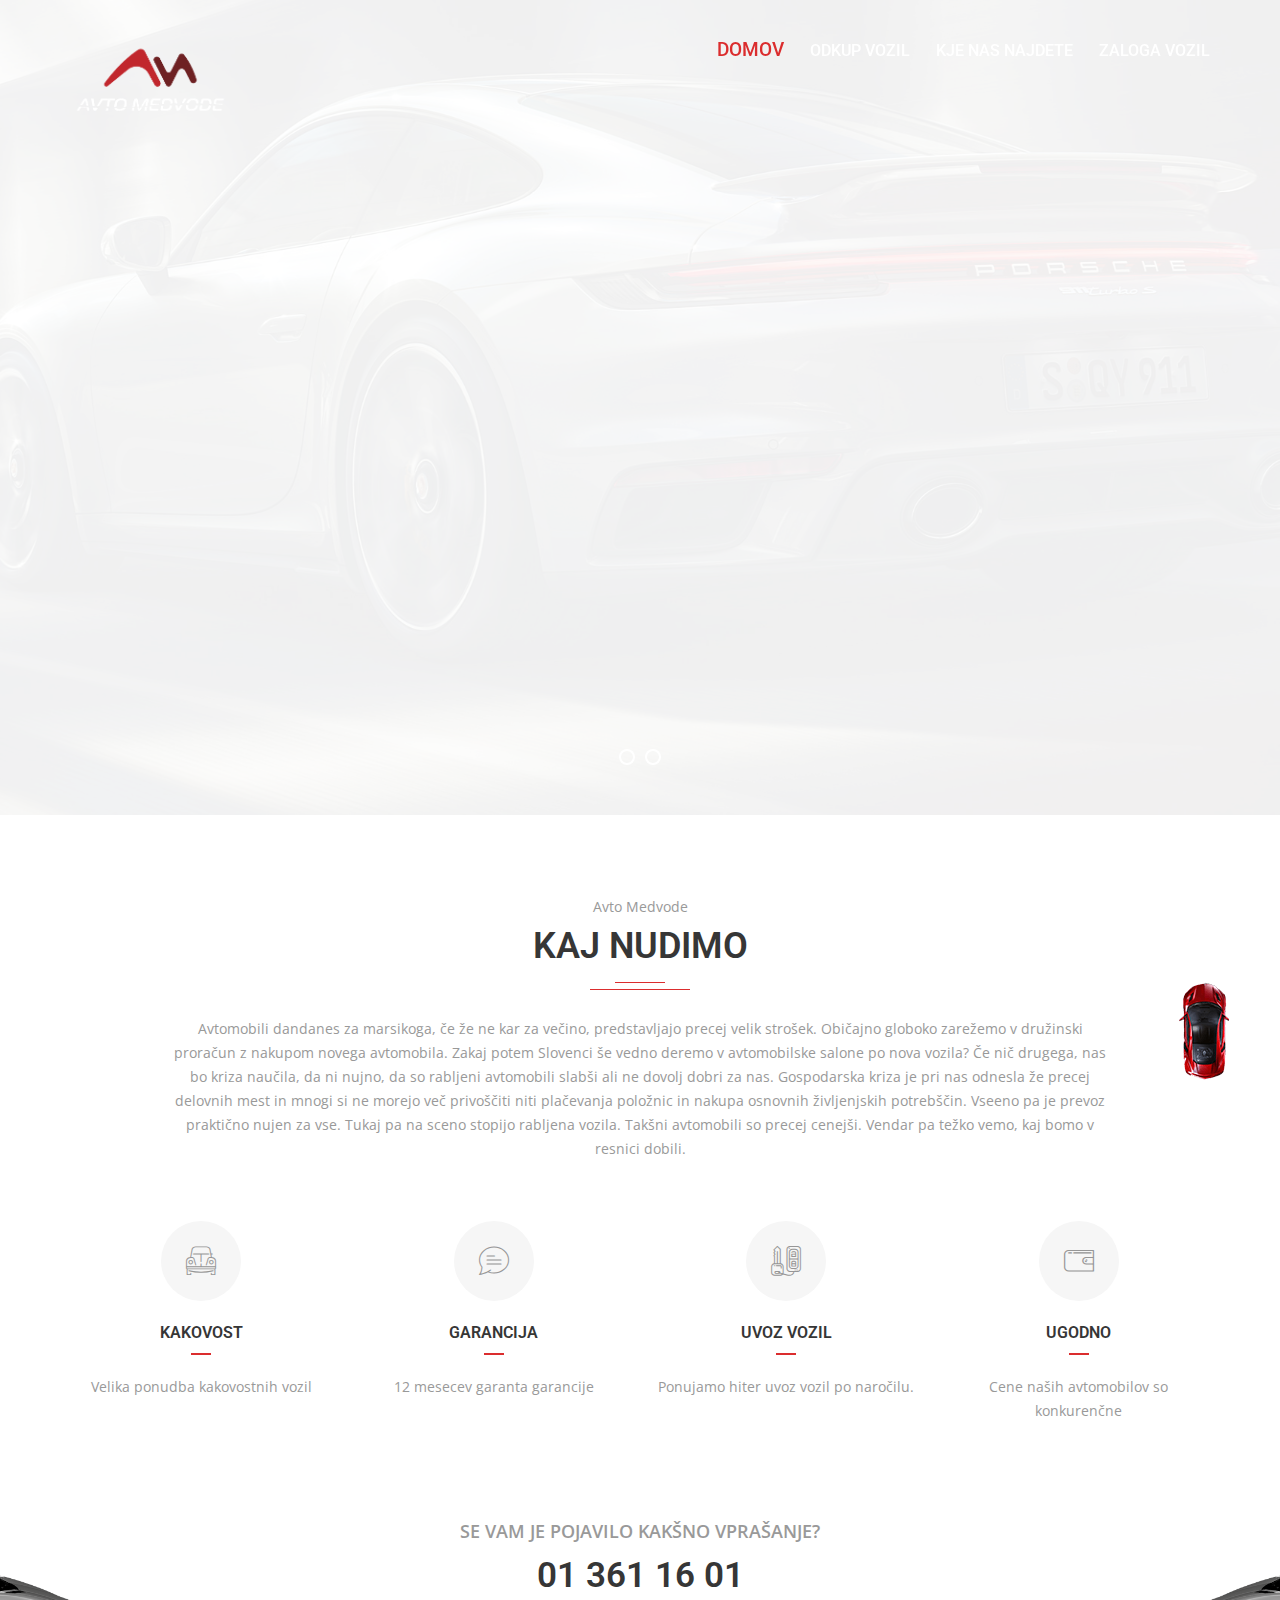
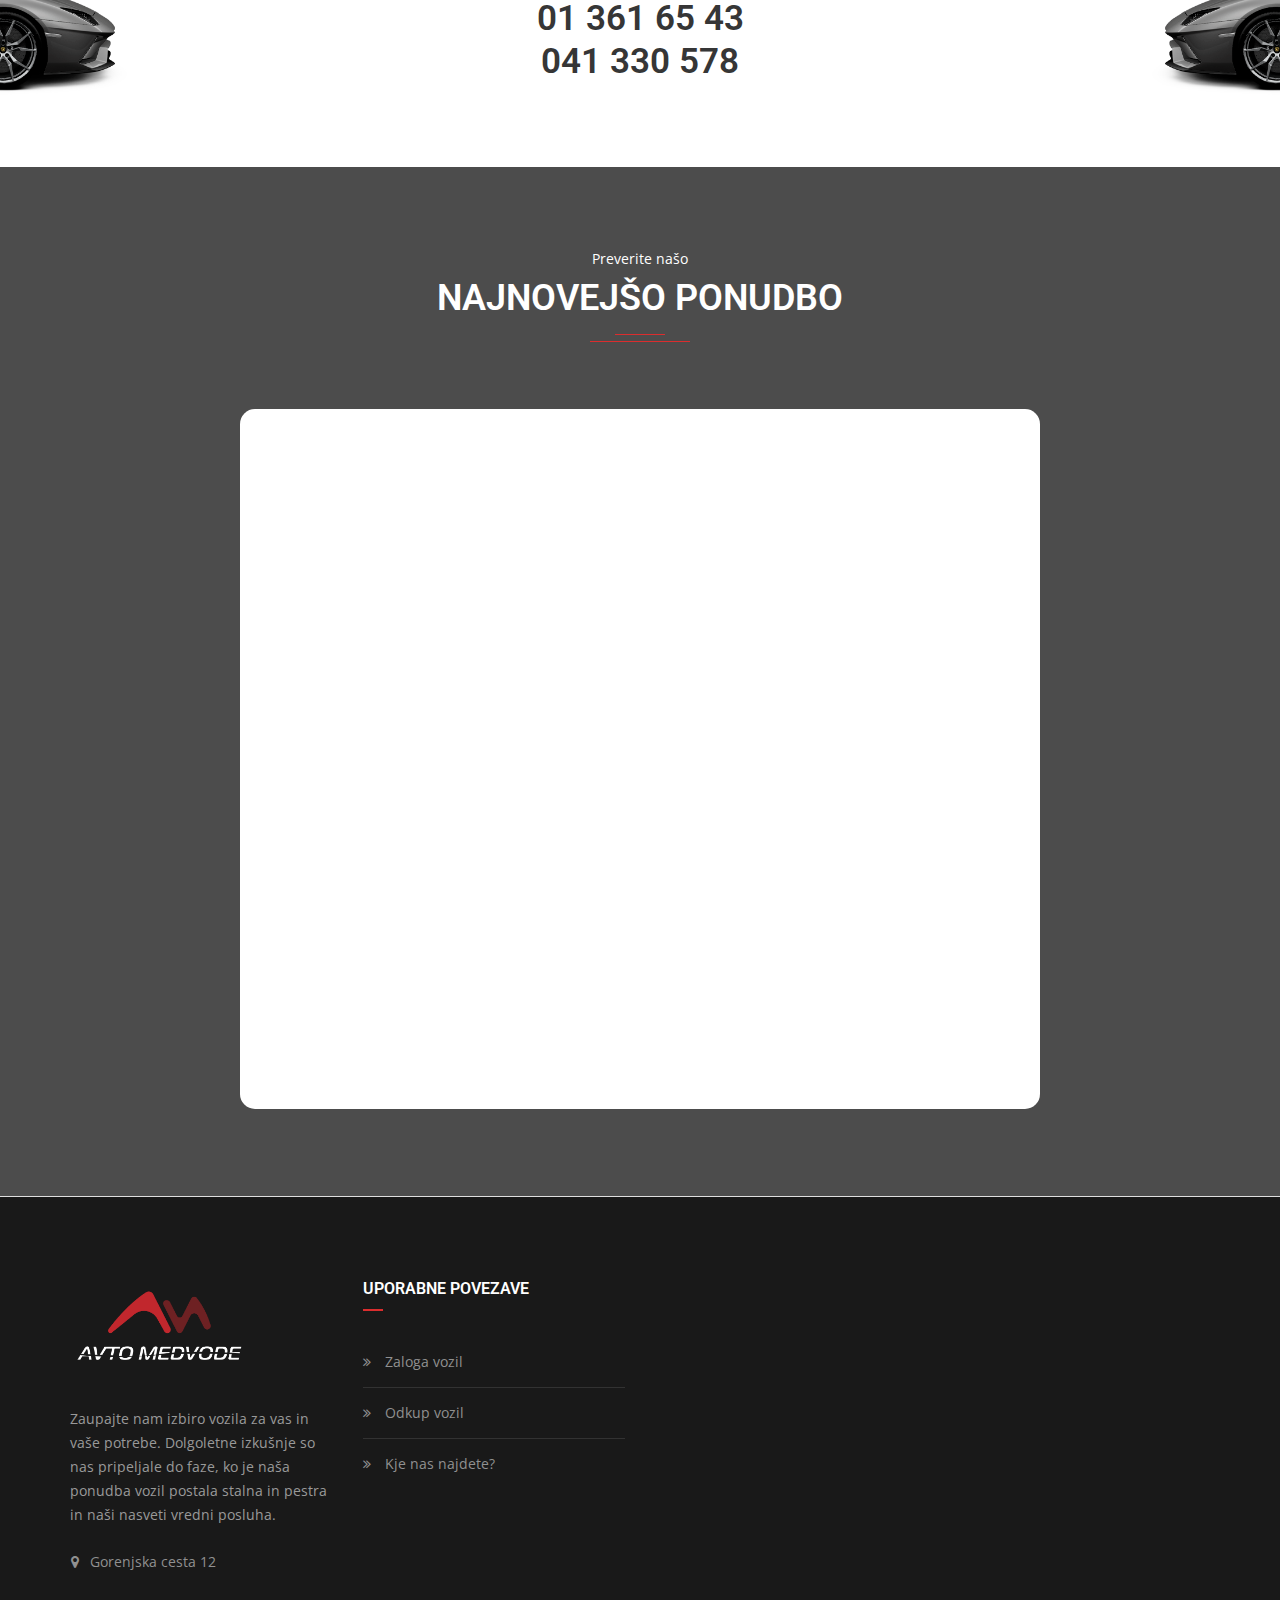
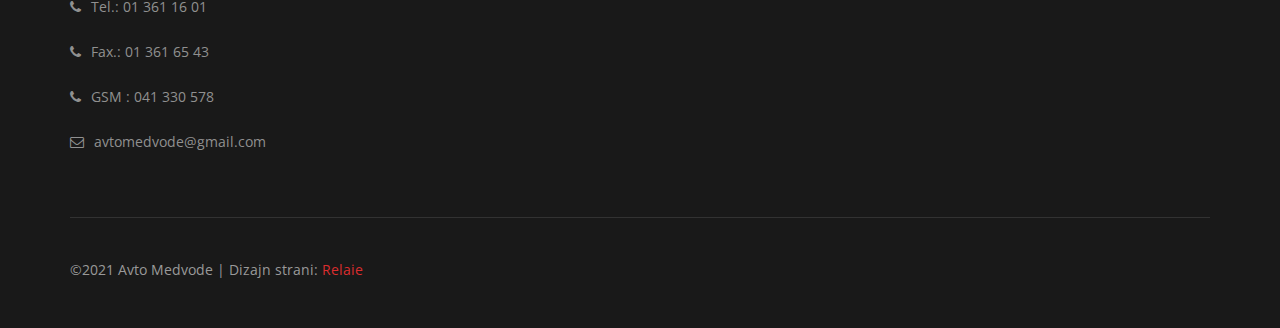
==== index.html @ 4b84decc "initial commit" ====
<!DOCTYPE html>
<html lang="sl">
<head>
<meta charset="utf-8">
<meta http-equiv="X-UA-Compatible" content="IE=edge">
<meta name="keywords" content="prodaja vozil, rabljena vozila, prodaja rabljenih vozil, rabljeno vozilo, prepis lastništva vozila, odkup rabljenih vozil, odkup rabljenega vozila, odkup vozila, prodaja avtomobila, prodaja avta, avto, avtomobil, vozilo" />
<meta name="description" content="Prodaja rabljenih vozil, odkup vozil, prepis lastništva vozila. AvtoMedvode, vaš najbolj zanesljiv partner." />
<meta name="author" content="relaie.co" />
<meta name="viewport" content="width=device-width, initial-scale=1, maximum-scale=1" />
<title>Prodaja rabljenih vozil, odkup vozil, prepis lastništva vozila. AvtoMedvode, vaš najbolj zanesljiv partner.</title>

<!-- Favicon -->
<link rel="shortcut icon" href="images/favicon.ico" />

<!-- bootstrap -->
<link rel="stylesheet" type="text/css" href="css/bootstrap.min.css" />

<!-- flaticon -->
<link rel="stylesheet" type="text/css" href="css/flaticon.css" />

<!-- mega menu -->
<link rel="stylesheet" type="text/css" href="css/mega-menu/mega_menu.css" />

<!-- font awesome -->
<link rel="stylesheet" type="text/css" href="css/font-awesome.min.css" />

<!-- owl-carousel -->
<link rel="stylesheet" type="text/css" href="css/owl-carousel/owl.carousel.css" />

<!-- magnific-popup -->
<link rel="stylesheet" type="text/css" href="css/magnific-popup/magnific-popup.css" />

<!-- revolution -->
<link rel="stylesheet" type="text/css" href="revolution/css/settings.css" />

<!-- main style -->
<link rel="stylesheet" type="text/css" href="css/style.css" />

<!-- responsive -->
<link rel="stylesheet" type="text/css" href="css/responsive.css" />
 
</head>

<body>
 
<!--=================================
  loading -->
  
 <div id="loading">
  <div id="loading-center">
      <img src="images/loader.gif" alt="">
 </div>
</div>

<!--=================================
  loading -->


<!--=================================
 header -->

<header id="header" class="defualt">

 
<!--=================================
 mega menu -->

<div class="menu">  
  <!-- menu start -->
   <nav id="menu" class="mega-menu">
    <!-- menu list items container -->
    <section class="menu-list-items">
     <div class="container"> 
      <div class="row"> 
       <div class="col-md-12"> 
        <!-- menu logo -->
        <ul class="menu-logo">
            <li>
              
                <a href="index.html"><img style="height: 90px;"id="logo_img"  src="images/logo.png" alt="logo"> </a>
            </li>
        </ul>
        <!-- menu links -->
        <ul class="menu-links">
            <!-- active class -->
            <li class="active"><a style="font-size: 1.2rem;"href="index.html"> Domov </a></li>
            <li ><a style="font-size: 1rem;"href="odkupvozil.html"> Odkup vozil </a></li>
            
            <li ><a style="font-size: 1rem;"href="kontakt.html"> Kje nas najdete </a></li>
            <li><a style="font-size: 1rem;"href="https://www.avto.net/Ads/results.asp?znamka=&model=&modelID=&tip=&znamka2=&model2=&tip2=&znamka3=&model3=&tip3=&cenaMin=0&cenaMax=999999&letnikMin=0&letnikMax=2090&bencin=0&starost2=999&oblika=0&ccmMin=0&ccmMax=99999&mocMin=&mocMax=&kmMin=0&kmMax=9999999&kwMin=0&kwMax=999999&motortakt=0&motorvalji=0&lokacija=0&sirina=0&dolzina=&dolzinaMIN=0&dolzinaMAX=100&nosilnostMIN=0&nosilnostMAX=999999&lezisc=&presek=0&premer=0&col=0&vijakov=0&EToznaka=0&vozilo=&airbag=&barva=&barvaint=&EQ1=1000000000&EQ2=1000000000&EQ3=1000000000&EQ4=1000000000&EQ5=1000000000&EQ6=1000001000&EQ7=1110100120&EQ8=1010000001&EQ9=1000000000&KAT=1010000000&PIA=&PIAzero=&PSLO=&akcija=0&paketgarancije=&broker=634&prikazkategorije=0&kategorija=0&zaloga=10&arhiv=0&presort=2&tipsort=DESC&stran=1&subSORT=1&subTIPSORT=ASC">Zaloga vozil</a></li>
            
            </ul>
           </div>
          </div>
         </div>
        </section>
       </nav>
      <!-- menu end -->
     </div>
    </header>

<!--=================================
 header -->


<!--=================================
 rev slider -->
<section class="slider">
    <div id="rev_slider_2_1_wrapper" class="rev_slider_wrapper fullwidthbanner-container" data-alias="car-dealer-03" style="margin:0px auto;background-color:transparent;padding:0px;margin-top:0px;margin-bottom:0px;">
    <!-- START REVOLUTION SLIDER 5.2.6 fullwidth mode -->
      <div id="rev_slider_2_1" class="rev_slider fullwidthabanner" style="display:none;" data-version="5.2.6">
    <ul>  <!-- SLIDE  -->
        <li data-index="rs-5" data-transition="fade" data-slotamount="default" data-hideafterloop="0" data-hideslideonmobile="off"  data-easein="default" data-easeout="default" data-masterspeed="default"  data-thumb="revolution/assets/100x50_3176d-road-bg.jpg"  data-rotate="0"  data-saveperformance="off"  data-title="Slide" data-param1="" data-param2="" data-param3="" data-param4="" data-param5="" data-param6="" data-param7="" data-param8="" data-param9="" data-param10="" data-description="">
        <!-- MAIN IMAGE -->
            <img src="revolution/assets/3176d-road-bg.jpg"  alt=""  data-bgposition="center center" data-bgfit="cover" data-bgrepeat="no-repeat" class="rev-slidebg" data-no-retina>
        <!-- LAYERS -->

        <!-- LAYER NR. 1 -->
        <div class="tp-caption   tp-resizeme" 
           id="slide-5-layer-6" 
           data-x="center" data-hoffset="" 
           data-y="270" 
                data-width="['auto']"
          data-height="['auto']"
          data-transform_idle="o:1;"
     
           data-transform_in="y:[-100%];z:0;rZ:35deg;sX:1;sY:1;skX:0;skY:0;s:800;e:Power4.easeInOut;" 
           data-transform_out="opacity:0;s:300;" 
           data-mask_in="x:0px;y:0px;" 
          data-start="1400" 
          data-splitin="chars" 
          data-splitout="none" 
          data-responsive_offset="on" 

          data-elementdelay="0.05" 
          
          style="z-index: 5; white-space: nowrap; font-size: 30px; line-height: 30px; font-weight: 400; color: rgba(255, 255, 255, 1.00);font-family:Roboto;text-align:center;text-transform:uppercase;">Prodaja in odkup rabljenih vozil </div>

        <!-- LAYER NR. 2 -->
        <div class="tp-caption   tp-resizeme" 
           id="slide-5-layer-7" 
           data-x="center" data-hoffset="" 
           data-y="center" data-voffset="-140" 
                data-width="['auto']"
          data-height="['auto']"
          data-transform_idle="o:1;"
     
           data-transform_in="y:[-100%];z:0;rZ:35deg;sX:1;sY:1;skX:0;skY:0;s:800;e:Power4.easeInOut;" 
           data-transform_out="opacity:0;s:300;" 
           data-mask_in="x:0px;y:0px;s:inherit;e:inherit;" 
          data-start="1700" 
          data-splitin="chars" 
          data-splitout="none" 
          data-responsive_offset="on" 

          data-elementdelay="0.05" 
          
          style="z-index: 6; white-space: nowrap; font-size: 70px; line-height: 70px; font-weight: 700; color: rgba(255, 255, 255, 1.00);font-family:Roboto;text-align:center;text-transform:uppercase;">Avto Medvode</div>

        <!-- LAYER NR. 3 -->
        

        <!-- LAYER NR. 4 -->
        

        <!-- LAYER NR. 5 -->
        
      </li>
      <!-- SLIDE  -->
        <li data-index="rs-6" data-transition="fade" data-slotamount="default" data-hideafterloop="0" data-hideslideonmobile="off"  data-easein="default" data-easeout="default" data-masterspeed="default"  data-thumb="revolution/assets/100x50_3176d-road-bg.jpg"  data-rotate="0"  data-saveperformance="off"  data-title="Slide" data-param1="" data-param2="" data-param3="" data-param4="" data-param5="" data-param6="" data-param7="" data-param8="" data-param9="" data-param10="" data-description="">
        <!-- MAIN IMAGE -->
            <img src="revolution/assets/3176d-road-bg.jpg"  alt=""  data-bgposition="center center" data-bgfit="cover" data-bgrepeat="no-repeat" class="rev-slidebg" data-no-retina>
        <!-- LAYERS -->

        <!-- LAYER NR. 1 -->
        

        <!-- LAYER NR. 2 -->
        

        <!-- LAYER NR. 3 -->
        <div class="tp-caption   tp-resizeme" 
           id="slide-6-layer-6" 
           data-x="center" data-hoffset="" 
           data-y="270" 
                data-width="['auto']"
          data-height="['auto']"
          data-transform_idle="o:1;"
     
           data-transform_in="y:[-100%];z:0;rZ:35deg;sX:1;sY:1;skX:0;skY:0;s:300;e:Power4.easeInOut;" 
           data-transform_out="opacity:0;s:300;" 
           data-mask_in="x:0px;y:0px;" 
          data-start="3260" 
          data-splitin="chars" 
          data-splitout="none" 
          data-responsive_offset="on" 

          data-elementdelay="0.05" 
          
          style="z-index: 7; white-space: nowrap; font-size: 30px; line-height: 30px; font-weight: 400; color: rgba(255, 255, 255, 1.00);font-family:Roboto;text-align:center;text-transform:uppercase;">Z vami že od leta </div>

        <!-- LAYER NR. 4 -->
        <div class="tp-caption   tp-resizeme" 
           id="slide-6-layer-7" 
           data-x="center" data-hoffset="" 
           data-y="center" data-voffset="-140" 
                data-width="['auto']"
          data-height="['auto']"
          data-transform_idle="o:1;"
     
           data-transform_in="y:[-100%];z:0;rZ:35deg;sX:1;sY:1;skX:0;skY:0;s:300;e:Power4.easeInOut;" 
           data-transform_out="opacity:0;s:300;" 
           data-mask_in="x:0px;y:0px;s:inherit;e:inherit;" 
          data-start="4290" 
          data-splitin="chars" 
          data-splitout="none" 
          data-responsive_offset="on" 

          data-elementdelay="0.05" 
          
          style="z-index: 8; white-space: nowrap; font-size: 70px; line-height: 70px; font-weight: 700; color: rgba(255, 255, 255, 1.00);font-family:Roboto;text-align:center;text-transform:uppercase;">1997 </div>

        <!-- LAYER NR. 5 -->
       

        <!-- LAYER NR. 6 -->
        

        <!-- LAYER NR. 7 -->
        

        <!-- LAYER NR. 8 -->
        
      </li>
    </ul>
    <div class="tp-bannertimer tp-bottom" style="visibility: hidden !important;"></div> </div>
    </div>
  </section>  

<!--=================================
  rev slider -->


<!--=================================
 welcome -->

<section class="welcome-block objects-car page-section-ptb white-bg">
 <div class="objects-left left"><img class="img-fluid objects-1" style="width: 50%;"src="images/objects/01.png" alt=""></div>
 <div class="objects-right right"><img class="img-fluid objects-2" style="width: 50%;"src="images/objects/02.png" alt=""></div>
  <div class="container">
    <div class="row">
      <div class="col-md-12">
         <div class="section-title">
           <span>Avto Medvode</span>
           <h2>Kaj nudimo</h2>
           <div class="separator"></div>
           <p>Avtomobili dandanes za marsikoga, če že ne kar za večino, predstavljajo precej velik strošek. Običajno globoko zarežemo v družinski proračun z nakupom novega avtomobila. Zakaj potem Slovenci še vedno deremo v avtomobilske salone po nova vozila? Če nič drugega, nas bo kriza naučila, da ni nujno, da so rabljeni avtomobili slabši ali ne dovolj dobri za nas. Gospodarska kriza je pri nas odnesla že precej delovnih mest in mnogi si ne morejo več privoščiti niti plačevanja položnic in nakupa osnovnih življenjskih potrebščin. Vseeno pa je prevoz praktično nujen za vse. Tukaj pa na sceno stopijo rabljena vozila. Takšni avtomobili so precej cenejši. Vendar pa težko vemo, kaj bomo v resnici dobili.
          </p> </div>
      </div>
    </div>
    <div class="row">
      <div class="col-lg-3 col-md-6">
        <div class="feature-box text-center">
          <div class="icon">
            <i class="glyph-icon flaticon-beetle"></i>
          </div>
          <div class="content">
            <h6>Kakovost</h6>
            <p>Velika ponudba kakovostnih vozil</p>
          </div>
        </div>
      </div>
      <div class="col-lg-3 col-md-6">
        <div class="feature-box text-center">
          <div class="icon">
            <i class="glyph-icon flaticon-interface"></i>
          </div>
          <div class="content">
            <h6>Garancija</h6>
            <p>12 mesecev garanta garancije </p>
          </div>
        </div>
      </div>
      <div class="col-lg-3 col-md-6">
        <div class="feature-box text-center">
          <div class="icon">
            <i class="glyph-icon flaticon-key"></i>
          </div>
          <div class="content">
            <h6>Uvoz vozil</h6>
            <p>Ponujamo hiter uvoz vozil po naročilu.</p>
          </div>
        </div>
      </div>
      <div class="col-lg-3 col-md-6">
        <div class="feature-box text-center">
          <div class="icon">
            <i class="glyph-icon flaticon-wallet"></i>
          </div>
          <div class="content">
            <h6>Ugodno</h6>
            <p>Cene naših avtomobilov so konkurenčne</p>
          </div>
        </div>
      </div>
    </div>
    <div class="row">
       <div class="col-md-12">
          <div class="halp-call text-center">
            
            <span>Se vam je pojavilo kakšno vprašanje?</span>
            <h2 class="text">01 361 16 01 </h2>
            <h2 class="text">01 361 65 43 </h2>
            <h2 class="text">041 330 578 </h2>
          </div>
       </div>
    </div>
  </div>
</section>

<!--=================================
 welcome -->


<!--=================================
 feature-car -->

<section class="feature-car bg-2 bg-overlay-black-70 page-section-ptb">
  <div style="text-align:center"class="container">
   <div class="row">
    <div class="col-md-12">
      <div class="section-title">
         <span class="text-white">Preverite našo</span>
         <h2 class="text-white">najnovejšo ponudbo</h2>
         <div class="separator"></div>
      </div>
    </div>
   </div>
   <iframe class="avtonet-iframe" src="https://www.avto.net/_dealerpages/results.asp?znamka=&model=&tip=&cenaMin=&cenaMax=&letnikMin=&letnikMax=&bencin=&garancija=&automatic=&presort=3&tipsort=ASC&star=3&karambolirano=&oglasrubrika=1&izpis=1&najem=garancija=&broker=634&oblika=0&subKat=0&dimenzije=0&akcija=0&stran=1&subSORT=3&subTIPSORT=DESC" width="800px" height="700px"style="border: 50px; border-radius: 15px; background: #FFFFFF" frameborder="no"></iframe>
</section>   

<!--=================================
 feature-car -->
 

<!--=================================
 custom block -->




<!--=================================
 latest news -->



<!--=================================
 Counter -->


 <!--=================================
 Counter -->


<hr class="gray">

 <!--=================================
 testimonial -->


 <!--=================================
 testimonial -->


<!--=================================
 footer -->

<footer class="footer bg-2 bg-overlay-black-90">
  <div class="container">
    <div class="row">
     <div class="col-md-2">
      <div class="social">
        <ul>
          
          
        </ul>
       </div>
      </div>
    </div>
    <div class="row">
      <div class="col-lg-3 col-md-6">
        <div class="about-content">
          <img class="img-fluid" style="height: 100px;"id="logo-footer" src="images/logo.png" alt="">
          <p>Zaupajte nam izbiro vozila za vas in vaše potrebe. Dolgoletne izkušnje so nas pripeljale do faze, ko je naša ponudba vozil postala stalna in pestra in naši nasveti vredni posluha.</p>
        </div>
        <div class="address">
          <ul>
            <li> <i class="fa fa-map-marker"></i><span>Gorenjska cesta 12  </span> </li>
            <li> <i class="fa fa-phone"></i><span>Tel.: 01 361 16 01   
               </li>
              <li> <i class="fa fa-phone"></i><span>
                Fax.: 01 361 65 43  </li>
                <li> <i class="fa fa-phone"></i><span>
                  GSM : 041 330 578  </li>
            <li> <i class="fa fa-envelope-o"></i><span>avtomedvode@gmail.com</span> </li>
          </ul>
        </div>
      </div>
      <div class="col-lg-3 col-md-6">
        <div class="usefull-link">
        <h6 class="text-white">Uporabne povezave</h6>
          <ul>
            <li><a href="https://www.avto.net/Ads/results.asp?znamka=&model=&modelID=&tip=&znamka2=&model2=&tip2=&znamka3=&model3=&tip3=&cenaMin=0&cenaMax=999999&letnikMin=0&letnikMax=2090&bencin=0&starost2=999&oblika=0&ccmMin=0&ccmMax=99999&mocMin=&mocMax=&kmMin=0&kmMax=9999999&kwMin=0&kwMax=999999&motortakt=0&motorvalji=0&lokacija=0&sirina=0&dolzina=&dolzinaMIN=0&dolzinaMAX=100&nosilnostMIN=0&nosilnostMAX=999999&lezisc=&presek=0&premer=0&col=0&vijakov=0&EToznaka=0&vozilo=&airbag=&barva=&barvaint=&EQ1=1000000000&EQ2=1000000000&EQ3=1000000000&EQ4=1000000000&EQ5=1000000000&EQ6=1000001000&EQ7=1110100120&EQ8=1010000001&EQ9=1000000000&KAT=1010000000&PIA=&PIAzero=&PSLO=&akcija=0&paketgarancije=&broker=634&prikazkategorije=0&kategorija=0&zaloga=10&arhiv=0&presort=2&tipsort=DESC&stran=1&subSORT=1&subTIPSORT=ASC"><i class="fa fa-angle-double-right"></i> Zaloga vozil</a></li>
            <li><a href="odkupvozil.html"><i class="fa fa-angle-double-right"></i> Odkup vozil</a></li>
            <li><a href="kontakt.html"><i class="fa fa-angle-double-right"></i> Kje nas najdete?</a></li>
            
            
          </ul>
        </div> 
      </div>
      
      
    </div>
    <hr />
    <div class="copyright">
     <div class="row">
      <div class="col-lg-6 col-md-12">
       <div class="text-lg-left text-center">
        <p>©2021 Avto Medvode | Dizajn strani:  <a href="http://relaie.co/" target="_blank">Relaie</a></p>
       </div>
      </div>
      
     </div>
    </div>
  </div>
</footer>
 
<!--=================================
 footer --> 

 <!--=================================
 back to top -->

<div class="car-top">
  <span><img src="images/car.png" alt=""></span>
</div>

 <!--=================================
 back to top -->

<!--=================================
 jquery -->

<!-- jquery  -->
<script type="text/javascript" src="js/jquery-3.3.1.min.js"></script>
 
<!-- bootstrap -->
<script type="text/javascript" src="js/popper.js"></script>
<script type="text/javascript" src="js/bootstrap.min.js"></script>

<!-- mega-menu -->
<script type="text/javascript" src="js/mega-menu/mega_menu.js"></script>

<!-- appear -->
<script type="text/javascript" src="js/jquery.appear.js"></script>

<!-- counter -->
<script type="text/javascript" src="js/counter/jquery.countTo.js"></script>

<!-- owl-carousel -->
<script type="text/javascript" src="js/owl-carousel/owl.carousel.min.js"></script>

<!-- select -->
<script type="text/javascript" src="js/select/jquery-select.js"></script>

<!-- magnific popup -->
<script type="text/javascript" src="js/magnific-popup/jquery.magnific-popup.min.js"></script>

<!-- revolution -->
<script type="text/javascript" src="revolution/js/jquery.themepunch.tools.min.js"></script>
<script type="text/javascript" src="revolution/js/jquery.themepunch.revolution.min.js"></script>
<!-- SLIDER REVOLUTION 5.0 EXTENSIONS  (Load Extensions only on Local File Systems !  The following part can be removed on Server for On Demand Loading) -->
<script type="text/javascript" src="revolution/js/extensions/revolution.extension.actions.min.js"></script>
<script type="text/javascript" src="revolution/js/extensions/revolution.extension.carousel.min.js"></script>
<script type="text/javascript" src="revolution/js/extensions/revolution.extension.kenburn.min.js"></script>
<script type="text/javascript" src="revolution/js/extensions/revolution.extension.layeranimation.min.js"></script>
<script type="text/javascript" src="revolution/js/extensions/revolution.extension.migration.min.js"></script>
<script type="text/javascript" src="revolution/js/extensions/revolution.extension.navigation.min.js"></script>
<script type="text/javascript" src="revolution/js/extensions/revolution.extension.parallax.min.js"></script>
<script type="text/javascript" src="revolution/js/extensions/revolution.extension.slideanims.min.js"></script>
<script type="text/javascript" src="revolution/js/extensions/revolution.extension.video.min.js"></script>
 
<!-- custom -->
<script type="text/javascript" src="js/custom.js"></script>

<script type="text/javascript">
   (function($){
  "use strict";

    var tpj=jQuery;
      var revapi2;
      tpj(document).ready(function() {
        if(tpj("#rev_slider_2_1").revolution == undefined){
          revslider_showDoubleJqueryError("#rev_slider_2_1");
        }else{
          revapi2 = tpj("#rev_slider_2_1").show().revolution({
            sliderType:"standard",
            sliderLayout:"fullwidth",
            dottedOverlay:"none",
            delay:9000,
            navigation: {
              keyboardNavigation:"off",
              keyboard_direction: "horizontal",
              mouseScrollNavigation:"off",
                             mouseScrollReverse:"default",
              onHoverStop:"off",
              bullets: {
                enable:true,
                hide_onmobile:false,
                style:"hermes",
                hide_onleave:false,
                direction:"horizontal",
                h_align:"center",
                v_align:"bottom",
                h_offset:0,
                v_offset:50,
                                space:10,
                tmp:''
              }
            },
            visibilityLevels:[1240,1024,778,480],
            gridwidth:1570,
            gridheight:1000,
            lazyType:"none",
            shadow:0,
            spinner:"spinner3",
            stopLoop:"off",
            stopAfterLoops:-1,
            stopAtSlide:-1,
            shuffle:"off",
            autoHeight:"off",
            disableProgressBar:"on",
            hideThumbsOnMobile:"off",
            hideSliderAtLimit:0,
            hideCaptionAtLimit:0,
            hideAllCaptionAtLilmit:0,
            debugMode:false,
            fallbacks: {
              simplifyAll:"off",
              nextSlideOnWindowFocus:"off",
              disableFocusListener:false,
            }
          });
        }
      }); 
  })(jQuery);

</script>
  
</body>
</html>
---- css/flaticon.css ----
/*
    Flaticon icon font: Flaticon
    Creation date: 15/09/2016 14:02
    */

@font-face {
  font-family: "Flaticon";
  src: url("../fonts/Flaticon.eot");
  src: url("../fonts/Flaticon.eot?#iefix") format("embedded-opentype"),
       url("../fonts/Flaticon.woff") format("woff"),
       url("../fonts/Flaticon.ttf") format("truetype"),
       url("../fonts/Flaticon.svg#Flaticon") format("svg");
  font-weight: normal;
  font-style: normal;
}

@media screen and (-webkit-min-device-pixel-ratio:0) {
  @font-face {
    font-family: "Flaticon";
    src: url("../fonts/Flaticon.svg#Flaticon") format("svg");
  }
}

[class^="flaticon-"]:before, [class*=" flaticon-"]:before,
[class^="flaticon-"]:after, [class*=" flaticon-"]:after {   
  font-family: Flaticon;
 font-style: normal;
 }

.flaticon-air-conditioning:before { content: "\f100"; }
.flaticon-alloy-wheel:before { content: "\f101"; }
.flaticon-badge:before { content: "\f102"; }
.flaticon-battery:before { content: "\f103"; }
.flaticon-beetle:before { content: "\f104"; }
.flaticon-calculator:before { content: "\f105"; }
.flaticon-cancel:before { content: "\f106"; }
.flaticon-car:before { content: "\f107"; }
.flaticon-car-1:before { content: "\f108"; }
.flaticon-car-2:before { content: "\f109"; }
.flaticon-car-repair:before { content: "\f10a"; }
.flaticon-car-wash:before { content: "\f10b"; }
.flaticon-checked:before { content: "\f10c"; }
.flaticon-circle:before { content: "\f10d"; }
.flaticon-clock:before { content: "\f10e"; }
.flaticon-clock-1:before { content: "\f10f"; }
.flaticon-commerce:before { content: "\f110"; }
.flaticon-compass:before { content: "\f111"; }
.flaticon-coupon:before { content: "\f112"; }
.flaticon-cup:before { content: "\f113"; }
.flaticon-cup-1:before { content: "\f114"; }
.flaticon-cup-2:before { content: "\f115"; }
.flaticon-cursor:before { content: "\f116"; }
.flaticon-customer-service:before { content: "\f117"; }
.flaticon-diagnostic:before { content: "\f118"; }
.flaticon-disc-brake:before { content: "\f119"; }
.flaticon-electrical-service:before { content: "\f11a"; }
.flaticon-engine:before { content: "\f11b"; }
.flaticon-envelope:before { content: "\f11c"; }
.flaticon-exhaust-pipe:before { content: "\f11d"; }
.flaticon-flag:before { content: "\f11e"; }
.flaticon-garbage:before { content: "\f11f"; }
.flaticon-gas-station:before { content: "\f120"; }
.flaticon-gearstick:before { content: "\f121"; }
.flaticon-giftbox:before { content: "\f122"; }
.flaticon-ignition:before { content: "\f123"; }
.flaticon-information:before { content: "\f124"; }
.flaticon-inspection:before { content: "\f125"; }
.flaticon-interface:before { content: "\f126"; }
.flaticon-interface-1:before { content: "\f127"; }
.flaticon-jeep:before { content: "\f128"; }
.flaticon-key:before { content: "\f129"; }
.flaticon-left-arrow:before { content: "\f12a"; }
.flaticon-left-arrow-1:before { content: "\f12b"; }
.flaticon-loupe:before { content: "\f12c"; }
.flaticon-maintenance:before { content: "\f12d"; }
.flaticon-mechanic:before { content: "\f12e"; }
.flaticon-medal:before { content: "\f12f"; }
.flaticon-menu:before { content: "\f130"; }
.flaticon-minivan:before { content: "\f131"; }
.flaticon-minus:before { content: "\f132"; }
.flaticon-mouse:before { content: "\f133"; }
.flaticon-multimedia:before { content: "\f134"; }
.flaticon-oil:before { content: "\f135"; }
.flaticon-padlock:before { content: "\f136"; }
.flaticon-painting:before { content: "\f137"; }
.flaticon-pencil:before { content: "\f138"; }
.flaticon-pin:before { content: "\f139"; }
.flaticon-piston:before { content: "\f13a"; }
.flaticon-placeholder:before { content: "\f13b"; }
.flaticon-play-video:before { content: "\f13c"; }
.flaticon-plus:before { content: "\f13d"; }
.flaticon-price-tag:before { content: "\f13e"; }
.flaticon-radiator:before { content: "\f13f"; }
.flaticon-reparation:before { content: "\f140"; }
.flaticon-ribbon:before { content: "\f141"; }
.flaticon-right-arrow:before { content: "\f142"; }
.flaticon-right-arrow-1:before { content: "\f143"; }
.flaticon-shopping-cart:before { content: "\f144"; }
.flaticon-shopping-cart-1:before { content: "\f145"; }
.flaticon-signs:before { content: "\f146"; }
.flaticon-social:before { content: "\f147"; }
.flaticon-speedometer:before { content: "\f148"; }
.flaticon-speedometer-1:before { content: "\f149"; }
.flaticon-speedometer-circular-outlined-tool-symbol:before { content: "\f14a"; }
.flaticon-star:before { content: "\f14b"; }
.flaticon-station-wagon:before { content: "\f14c"; }
.flaticon-steering-wheel:before { content: "\f14d"; }
.flaticon-stroller:before { content: "\f14e"; }
.flaticon-suspension:before { content: "\f14f"; }
.flaticon-technology:before { content: "\f150"; }
.flaticon-technology-1:before { content: "\f151"; }
.flaticon-tire:before { content: "\f152"; }
.flaticon-tire-1:before { content: "\f153"; }
.flaticon-trailer:before { content: "\f154"; }
.flaticon-transport:before { content: "\f155"; }
.flaticon-transport-1:before { content: "\f156"; }
.flaticon-transport-2:before { content: "\f157"; }
.flaticon-transport-3:before { content: "\f158"; }
.flaticon-transport-4:before { content: "\f159"; }
.flaticon-transport-5:before { content: "\f15a"; }
.flaticon-transport-6:before { content: "\f15b"; }
.flaticon-transport-7:before { content: "\f15c"; }
.flaticon-transport-8:before { content: "\f15d"; }
.flaticon-transport-9:before { content: "\f15e"; }
.flaticon-travel:before { content: "\f15f"; }
.flaticon-volskwagen-van:before { content: "\f160"; }
.flaticon-wallet:before { content: "\f161"; }
.flaticon-wheel-alignment:before { content: "\f162"; }
.flaticon-windshield:before { content: "\f163"; }
---- css/mega-menu/mega_menu.css ----
/* GOOGLE FONT */
@import url(http://fonts.googleapis.com/css?family=Roboto:100,100i,300,300i,400,400i,500,500i,700,700i,900,900i);
/* MENU BASIC LAYOUT */
.mega-menu {
  margin: 0 auto;
  padding: 0;
  display: block;
  float: none;
  position: relative;
  z-index: 999;
/*  max-width: 1280px;
  width: 100%;*/
  font-size: 16px;
  font-family: 'Roboto', sans-serif;
  min-height: 102px;
  clear: both;
  box-sizing: border-box;
}
@media screen and (max-width: 992px) {
  .mega-menu {
    /*float: left;*/
    margin: 0;
    /*min-width: 200px;*/
  }
}
.mega-menu * {
  outline: none;
  list-style: none;
  text-decoration: none;
  box-sizing: border-box !important;
  font-family: 'Roboto', sans-serif;
  font-weight: 400;
  -webkit-tap-highlight-color: transparent;
  text-align: left;
}

@media screen and (max-width: 992px) {
  .mega-menu * {
    word-break: break-all;
  }
}
.mega-menu i.fa {
  /*----------------------------- FONT AWESOME ICONS */
  font-family: "FontAwesome";
}
.mega-menu img {
  /*------------------------------- IMAGE */
  margin: 0;
  padding: 0;
  display: block;
  max-width: 100% !important;
  float: left;
}
.mega-menu input {
  /*------------------------------ DEFAULT INPUT */
  border: none;
}
.mega-menu > section.menu-list-items {
  margin: 0;
  padding: 0;
  display: block;
  float: left;
  width: 100%;
  background-color: transparent;
}
.mega-menu .menu-logo {
  /*----------------------------------- MENU LOGO */
  margin: 0;
  padding: 0;
  display: block;
  float: left;
  position: relative;
}
@media screen and (min-width: 993px) {
  .mega-menu .menu-logo.menu-logo-align-right {
    /*---------------------------------------------- MENU LOGO ALIGN RIGHT */
    float: right;
  }
}
@media screen and (max-width: 992px) {
  .mega-menu .menu-logo {
    width: 100%;
  }
  .mega-menu .drop-down ul, .mega-menu .drop-down ol, .mega-menu .drop-down dl, .mega-menu .drop-down-tab-bar ul, .mega-menu .drop-down-tab-bar ol, .mega-menu .drop-down-tab-bar dl { 
    margin-bottom: 0;
   }
}
.mega-menu .menu-logo > li {
  margin: 0;
  padding: 0;
  display: block;
  float: left;
  font-size: 1em;
  line-height: 50px;
}
@media screen and (max-width: 992px) {
  .mega-menu .menu-logo > li {
    width: 100%;
    line-height: normal;
  }
}
.mega-menu .menu-logo > li > a {
  margin: 0;
  display: inline-block;
  float: left;
  width: 100%;
  color: #ffffff;
  font-size: 0.8125em;
  /*padding: 0 20px 0 45px;*/
  line-height: 50px;
  -webkit-transition: background-color 200ms ease;
          transition: background-color 200ms ease;
}
.mega-menu .menu-logo > li > a:hover {
  /*-------------------------------------- HOVER MENU LOGO */
  /*background-color: #db2d2e;*/
}

@media screen and (max-width: 992px) {
  .mega-menu .menu-logo > li > a {
    line-height: normal;
    padding-top: 16px;
    padding-bottom: 16px;
    position: relative;
    z-index: 10;
    width: auto;
  }
}
.mega-menu .menu-logo > li > a i.fa {
  /*--------------------------------------- LOGO ICON */
  padding: 0;
  display: inline-block;
  font-size: 1.25em;
  position: absolute;
  top: 0;
  left: 20px;
  bottom: 0;
  margin: auto 0;
  line-height: 50px;
}
.mega-menu .menu-logo > li > a img {
  /*--------------------------------------- LOGO IMAGE ICON */
 /* width: 20px;
  height: 20px;
  position: absolute;
  top: 0;
  left: 15px;
  bottom: 0;
  margin: auto 0;*/
}
.mega-menu .menu-links {
  /*---------------------------------------- MENU LINKS */
  margin: 0;
  padding: 0;
  display: block;
  float: right;
}
@media screen and (max-width: 992px) {
  .mega-menu .menu-links {
    width: 100%;
    background: #fff;
  }
}
@media screen and (min-width: 993px) {
  .mega-menu .menu-links {
    display: block !important;
    max-height: 100% !important;
    overflow: visible !important;
  }
  .mega-menu .menu-links.menu-links-align-right {
    /*------------------------------------------ MENU LINKS ALIGN RIGHT */
    float: right;
  }
}
.mega-menu .menu-links > li {
  margin: 0;
  padding: 0;
  display: block;
  float: left;
  -webkit-transition: background-color 200ms ease;
          transition: background-color 200ms ease;
  font-size: 1em;
}
@media screen and (max-width: 992px) {
  .mega-menu .menu-links > li {
    width: 100%;
    position: relative;
    cursor: pointer;
    line-height: normal;
    border-bottom: 1px solid #f3f3f3;
    z-index: 50;
  }
  .mega-menu .menu-links > li.activeTriggerMobile {
    /*background-color: #db2d2e;*/
  }
}
@media screen and (min-width: 993px) {
  .mega-menu .menu-links > li.activeTrigger {
    background-color: #db2d2e;
  }
}
.mega-menu .menu-links > li.active a {
  /*------------------------------------- ACTIVE CLASS MENU LINKS */
 background-color: transparent;
 color: #db2d2e;
}
.mega-menu .menu-links > li:hover {
  /*-------------------------------------- HOVER MENU LINKS */
  background-color: transparent;
  color: #db2d2e;
}
.mega-menu .menu-links > li > a {
  margin: 0;
  padding: 0 13px;
  display: inline-block;
  float: none;
  width: 100%;
  color: #ffffff;
  font-size: 0.933em;
  line-height: 64px;
  position: relative;
  text-transform: capitalize;
}
.mega-menu .menu-links > li > a:hover { color: #db2d2e; }
@media screen and (max-width: 992px) {
  .mega-menu .menu-links > li > a {
    width: auto;
    line-height: normal;
    padding-top: 10px;
    padding-bottom: 10px;
    position: static;
    padding-right: 10px;
    z-index: 20;
    color: #363636;
  }
}
.mega-menu .menu-links > li > a i.fa {
  /*---------------------------------------------------- MENU LINKS ICONS*/
  font-size: 1em;
  line-height: 0.8125em;
  padding-right: 2px;
}
.mega-menu .menu-links > li > a i.fa.fa-indicator {
  padding-right: 0;
  padding-left: 2px;
}
@media screen and (max-width: 992px) {
  .mega-menu .menu-links > li > a i.fa.fa-indicator {
    float: right;
    position: absolute;
    right: 20px;
    top: 0;
    bottom: 0;
    line-height: 50px;
    height: 50px;
    z-index: -1;
  }
}
.mega-menu .menu-social-bar {
  /*---------------------------------------------- MENU SOCIAL BAR */
  margin: 0;
  display: block;
  float: left;
  padding: 0 10px;
}
@media screen and (min-width: 993px) {
  .mega-menu .menu-social-bar {
    display: block !important;
  }
}
@media screen and (min-width: 993px) {
  .mega-menu .menu-social-bar.menu-social-bar-right {
    float: right;
  }
}
@media screen and (max-width: 992px) {
  .mega-menu .menu-social-bar {
    width: 100%;
    text-align: center;
  }
}
.mega-menu .menu-social-bar > li {
  margin: 0;
  padding: 0;
  display: block;
  float: left;
  font-size: 1em;
  line-height: 50px;
}
.mega-menu .menu-social-bar > li[data-color='blue'] > a:hover {
  background-color: #3b5998;
}
.mega-menu .menu-social-bar > li[data-color='sky-blue'] > a:hover {
  background-color: #2caae1;
}
.mega-menu .menu-social-bar > li[data-color='orange'] > a:hover {
  background-color: #dd4b39;
}
.mega-menu .menu-social-bar > li[data-color='red'] > a:hover {
  background-color: #bd081c;
}
@media screen and (max-width: 992px) {
  .mega-menu .menu-social-bar > li {
    float: none;
    display: inline-block;
    margin-bottom: -5px;
  }
}
.mega-menu .menu-social-bar > li > a {
  margin: 0;
  display: inline-block;
  float: left;
  width: 100%;
  color: #ffffff;
  font-size: 0.875em;
  padding: 0 5px;
  -webkit-transition: background-color 200ms ease;
          transition: background-color 200ms ease;
  line-height: 50px;
}
@media screen and (max-width: 992px) {
  .mega-menu .menu-social-bar > li > a {
    padding-left: 10px;
    padding-right: 10px;
  }
}
.mega-menu .menu-social-bar > li > a i.fa {
  margin: 0;
  padding: 0;
  display: inline-block;
  float: left;
  width: 100%;
  font-size: 1.125em;
  line-height: 50px;
}
.mega-menu .menu-search-bar {
  /*--------------------------------------------------- MENU SEARCH BAR */
  margin: 0;
  padding: 0;
  display: block;
  float: right;
  position: relative;
  height: 50px;
}
@media screen and (min-width: 993px) {
  .mega-menu .menu-search-bar.menu-search-bar-left {
    float: left;
  }
}
@media screen and (max-width: 992px) {
  .mega-menu .menu-search-bar {
    width: 100%;
    position: absolute;
    top: 0;
    right: 0;
  }
}
.mega-menu .menu-search-bar li, .mega-menu .menu-search-bar form, .mega-menu .menu-search-bar label {
  margin: 0;
  padding: 0;
  display: block;
  float: left;
  width: 100%;
  line-height: 50px;
}
.mega-menu .menu-search-bar li:hover i.fa.fa-search {
  background: #db2d2e;
}
.mega-menu .menu-search-bar input {
  max-width: 0;
  width: 100%;
  margin: 0;
  padding: 5px 50px 5px 0;
  font-size: 0.8125em;
  -webkit-transition: max-width 400ms ease, background 400ms ease, padding-left 400ms ease;
          transition: max-width 400ms ease, background 400ms ease, padding-left 400ms ease;
  height: 50px;
  display: block;
  background: none;
  color: #ffffff;
  font-weight: 400;
}
.mega-menu .menu-search-bar input:focus {
  max-width: 170px;
  background: #db2d2e;
  padding-left: 20px;
}
@media screen and (max-width: 992px) {
  .mega-menu .menu-search-bar input:focus {
    max-width: 100%;
    position: relative;
    z-index: 20;
  }
}
.mega-menu .menu-search-bar i.fa.fa-search {
  position: absolute;
  top: 0;
  right: 0;
  bottom: 0;
  width: 50px;
  text-align: center;
  line-height: 50px;
  color: #ffffff;
  cursor: text;
  -webkit-transition: background 200ms ease;
          transition: background 200ms ease;
  z-index: 40;
}
.mega-menu .menu-search-bar :-moz-placeholder {
  opacity: 1 !important;
  color: #ffffff !important;
}
.mega-menu .menu-search-bar ::-moz-placeholder {
  opacity: 1 !important;
  color: #ffffff !important;
}
.mega-menu .menu-search-bar :-ms-input-placeholder {
  opacity: 1 !important;
  color: #ffffff !important;
}
.mega-menu .menu-search-bar ::-webkit-input-placeholder {
  opacity: 1 !important;
  color: #ffffff !important;
}
@media screen and (max-width: 992px) {
  .mega-menu .menu-search-bar.active input {
    padding-right: 150px;
  }
  .mega-menu .menu-search-bar.active i.fa.fa-search {
    right: 70px;
  }
}
.mega-menu .menu-mobile-collapse-trigger {
  /*------------------------------------------------------ MOBILE COLLAPSE TRIGGER BUTTON */
  margin: 0;
  padding: 0;
  height: 50px;
  width: 35px;
  background: transparent;
  display: none;
  position: absolute;
  top: 0;
  right: 0;
  z-index: 100;
  float: right;
  cursor: pointer;
  -webkit-transition: background 200ms ease;
          transition: background 200ms ease;
}
.mega-menu .menu-mobile-collapse-trigger:hover {
  background: transparent;
}
.mega-menu .menu-mobile-collapse-trigger:before,
.mega-menu .menu-mobile-collapse-trigger:after,
.mega-menu .menu-mobile-collapse-trigger span {
  content: "";
  display: block;
  height: 2px;
  width: 26px;
  background: #ffffff;
  position: absolute;
  top: 13px;
  border-radius: 3px;
  left: 0;
  right: 0;
  margin: 0 auto;
  -webkit-transition: -webkit-transform 400ms ease 0s, opacity 400ms ease;
          transition: transform 400ms ease 0s, opacity 400ms ease;
  -webkit-transform: rotate(0deg);
      -ms-transform: rotate(0deg);
          transform: rotate(0deg);
  -webkit-transform-origin: 0px 50% 0px;
      -ms-transform-origin: 0px 50% 0px;
          transform-origin: 0px 50% 0px;
}
.home-2 .mega-menu .menu-mobile-collapse-trigger:before,
.home-2 .mega-menu .menu-mobile-collapse-trigger:after,
.home-2 .mega-menu .menu-mobile-collapse-trigger span { background: #323232; }
.mega-menu .menu-mobile-collapse-trigger:after {
  top: 27px;
}
.mega-menu .menu-mobile-collapse-trigger span {
  top: 20px;
}
.mega-menu .menu-mobile-collapse-trigger.active span {
  opacity: 0;
}
.mega-menu .menu-mobile-collapse-trigger.active:before {
  -webkit-transform: rotate(30deg);
      -ms-transform: rotate(30deg);
          transform: rotate(30deg);
}
.mega-menu .menu-mobile-collapse-trigger.active:after {
  -webkit-transform: rotate(-30deg);
      -ms-transform: rotate(-30deg);
          transform: rotate(-30deg);
}
@media screen and (max-width: 992px) {
  .mega-menu .menu-mobile-collapse-trigger {
    display: block;
  }
}
.mega-menu .drop-down-multilevel {
  /*-------------------------------------------------- DROP DOWN MULTILEVEL */
  margin: 0;
  padding: 0;
  display: block;
  position: absolute;
  top: auto;
  left: auto;
  right: auto;
  z-index: 999;
  width: 100%;
  background: #ffffff;
  float: left;
  max-width: 200px;
}
.mega-menu .drop-down-multilevel * {
  color: #323232;
}
@media screen and (min-width: 993px) {
  .mega-menu .drop-down-multilevel {
    display: block !important;
    opacity: 0;
    visibility: hidden;
    border-top: 5px solid #db2d2e;
    box-shadow: 0 0px 0px 1px rgba(0, 0, 0, 0.05);
    border-bottom: 0px; 
  }
}
@media screen and (max-width: 992px) {
  .mega-menu .drop-down-multilevel {
    max-width: 100% !important;
    position: relative;
    left: 0;
    top: 0;
    padding: 10px;
    display: none;
  }
}
.mega-menu .drop-down-multilevel li a {  -webkit-transition: all 0.5s ease-in-out;
  -o-transition: all 0.5s ease-in-out;
  -ms-transition: all 0.5s ease-in-out;
  -moz-transition: all 0.5s ease-in-out;
          transition: all 0.5s ease-in-out; }
.mega-menu .drop-down-multilevel li {
  margin: 0;
  padding: 0;
  display: block;
  float: left;
  border-bottom: 1px solid #f3f3f3;
  width: 100%;
  position: relative;
  -webkit-transition: all 0.5s ease-in-out;
  -o-transition: all 0.5s ease-in-out;
  -ms-transition: all 0.5s ease-in-out;
  -moz-transition: all 0.5s ease-in-out;
          transition: all 0.5s ease-in-out;
  z-index: 50;
}
.mega-menu .drop-down-multilevel li:last-child { border-bottom: 0px; }
.mega-menu .drop-down-multilevel li:hover {
  background: #f6f6f6;
}
.mega-menu .drop-down-multilevel li:hover > a {
  color: #db2d2e;
}
.mega-menu .drop-down-multilevel li:hover > a i.fa {
  color: #db2d2e;
}
@media screen and (min-width: 993px) {
  .mega-menu .drop-down-multilevel li.activeTrigger {
    background: #db2d2e;
  }
  .mega-menu .drop-down-multilevel li.activeTrigger > a {
    color: #ffffff;
  }
  .mega-menu .drop-down-multilevel li.activeTrigger > a i.fa {
    color: #ffffff;
  }
}
@media screen and (max-width: 992px) {
  .mega-menu .drop-down-multilevel li.activeTriggerMobile {
    background: #db2d2e;
  }
  .mega-menu .drop-down-multilevel li.activeTriggerMobile > a {
    color: #ffffff;
  }
  .mega-menu .drop-down-multilevel li.activeTriggerMobile > a i.fa {
    color: #ffffff;
  }
}
.mega-menu .menu-links > li.active .drop-down-multilevel a { color: #323232; }
.mega-menu .menu-links > li.active .drop-down-multilevel a:hover { color: #db2d2e; }
.mega-menu .drop-down-multilevel a {
  margin: 0;
  padding: 3px 20px;
  font-size: 0.8125em;
  text-transform: capitalize;
  display: inline-block;  
  float: left;
  width: 100%;
  color: #323232;
  -webkit-transition: color 200ms ease;
          transition: color 200ms ease;
  /*min-height: 48px;*/
}
@media screen and (max-width: 992px) {
 /* .mega-menu .drop-down-multilevel a {
    width: auto;
  }*/
}
.mega-menu .drop-down-multilevel i.fa {
  float: left;
  line-height: 1.375em;
  font-size: 1em;
  display: block;
  padding-right: 10px;
  -webkit-transition: color 200ms ease;
          transition: color 200ms ease;
}
.mega-menu .drop-down-multilevel i.fa.fa-indicator {
  float: right;
  line-height: 30px;
  font-size: 1em;
  display: block;
  padding-left: 10px;
  padding-right: 0;
}
@media screen and (max-width: 992px) {
  .mega-menu .drop-down-multilevel i.fa.fa-indicator {
    float: right;
    height: 50px;
    position: absolute;
    top: 0;
    right: 20px;
    line-height: 50px;
    z-index: -1;
  }
}
.mega-menu .drop-down-multilevel .drop-down-multilevel {
  /*------------------------------------------------------ SECOND LEVEL */
  left: 100%;
  top: 0;
}
@media screen and (min-width: 993px) {
  .mega-menu .drop-down-multilevel .drop-down-multilevel.left-side {
    /*--------------------------------------------------- ALIGN SECOND LEVEL DROP DOWN LEFT SIDE */
    left: -100%;
  }
}
@media screen and (max-width: 992px) {
  .mega-menu .drop-down-multilevel .drop-down-multilevel {
    left: 0;
    border: 1px solid #cccccc;
  }
}
.mega-menu .drop-down,
.mega-menu .drop-down-tab-bar {
  /*--------------------------------------------------------- GRID DROP DOWN */
  position: absolute;
  left: auto;
  top: auto;
  right: auto;
  background: #ffffff;
  float: left;
  padding: 10px;
  z-index: 999;
  display: block;
  cursor: default;
  overflow: hidden;
  /*-------------------------------------------------------- 12 COLUMNS FLUID GRID WITH NESTED COLUMNS */
}
.mega-menu .drop-down *,
.mega-menu .drop-down-tab-bar * {
  color: #323232;
}


@media screen and (min-width: 993px) {
  .mega-menu .drop-down.menu-bg,
  .mega-menu .drop-down-tab-bar {
  background: rgba(255, 255, 255, 1);
  background-size: cover;
  background-repeat: no-repeat;
  background-position: center;
  }

.mega-menu .drop-down.menu-bg [class*="grid-col-"] { 
   padding:10px 10px 0;
  }
 .mega-menu .rev-slider { background: #fff; padding: 7px 12px;  }
 .mega-menu .rev-slider p { display: inline-block; padding: 0px 10px; margin-bottom: 0px !important; line-height: 0px !important; } 
 .mega-menu .rev-slider a { display: inline-block; font-size: 13px !important; color: #01a9da; width: inherit !important; padding: 5px 0px; } 
 .mega-menu .rev-slider a:hover { color: #323232 !important; }
 }

@media screen and (min-width: 993px) {
  .mega-menu .drop-down,
  .mega-menu .drop-down-tab-bar {
    display: block !important;
    opacity: 0;
    visibility: hidden;
    border-top:5px solid #db2d2e;
    border-radius: 0px !important;
    box-shadow: 0 0px 0px 1px rgba(0, 0, 0, 0.05);
  }
}
@media screen and (max-width: 992px) {
  .mega-menu .drop-down,
  .mega-menu .drop-down-tab-bar {
    width: 100% !important;
    top: 0;
    left: 0;
    position: relative;
    display: none;
  }
}
.mega-menu .drop-down .grid-row,
.mega-menu .drop-down-tab-bar .grid-row {
  margin: 0;
  padding: 0;
  min-height: 1px;
  width: 100%;
  float: left;
  clear: both;
}
.mega-menu .drop-down [class*="grid-col-"],
.mega-menu .drop-down-tab-bar [class*="grid-col-"] {
  margin: 0;
  float: left;
  padding: 10px;
  position: relative;
}

.mega-menu .drop-down .grid-col-1,
.mega-menu .drop-down-tab-bar .grid-col-1 {
  width: 8.333333333333333%;
}

.mega-menu .drop-down .grid-col-2,
.mega-menu .drop-down-tab-bar .grid-col-2 {
  width: 16.66666666666667%;
}

.mega-menu .drop-down .grid-col-3,
.mega-menu .drop-down-tab-bar .grid-col-3 {
  width: 25%;
}

.mega-menu .drop-down .grid-col-4,
.mega-menu .drop-down-tab-bar .grid-col-4 {
  width: 33.33333333333333%;
}

.mega-menu .drop-down .grid-col-5,
.mega-menu .drop-down-tab-bar .grid-col-5 {
  width: 41.66666666666667%;
}

.mega-menu .drop-down .grid-col-6,
.mega-menu .drop-down-tab-bar .grid-col-6 {
  width: 50%;
}

.mega-menu .drop-down .grid-col-7,
.mega-menu .drop-down-tab-bar .grid-col-7 {
  width: 58.33333333333333%;
}

.mega-menu .drop-down .grid-col-8,
.mega-menu .drop-down-tab-bar .grid-col-8 {
  width: 66.66666666666667%;
}

.mega-menu .drop-down .grid-col-9,
.mega-menu .drop-down-tab-bar .grid-col-9 {
  width: 75%;
}

.mega-menu .drop-down .grid-col-10,
.mega-menu .drop-down-tab-bar .grid-col-10 {
  width: 83.33333333333333%;
}

.mega-menu .drop-down .grid-col-11,
.mega-menu .drop-down-tab-bar .grid-col-11 {
  width: 91.66666666666667%;
}

.mega-menu .drop-down .grid-col-12,
.mega-menu .drop-down-tab-bar .grid-col-12 {
  width: 100%;
}

.mega-menu .drop-down.grid-col-1,
.mega-menu .drop-down-tab-bar.grid-col-1 {
  width: 8.333333333333333%;
}

.mega-menu .drop-down.grid-col-2,
.mega-menu .drop-down-tab-bar.grid-col-2 {
  width: 16.66666666666667%;
}

.mega-menu .drop-down.grid-col-3,
.mega-menu .drop-down-tab-bar.grid-col-3 {
  width: 25%;
}

.mega-menu .drop-down.grid-col-4,
.mega-menu .drop-down-tab-bar.grid-col-4 {
  width: 33.33333333333333%;
}

.mega-menu .drop-down.grid-col-5,
.mega-menu .drop-down-tab-bar.grid-col-5 {
  width: 41.66666666666667%;
}

.mega-menu .drop-down.grid-col-6,
.mega-menu .drop-down-tab-bar.grid-col-6 {
  width: 50%;
}

.mega-menu .drop-down.grid-col-7,
.mega-menu .drop-down-tab-bar.grid-col-7 {
  width: 58.33333333333333%;
}

.mega-menu .drop-down.grid-col-8,
.mega-menu .drop-down-tab-bar.grid-col-8 {
  width: 66.66666666666667%;
}

.mega-menu .drop-down.grid-col-9,
.mega-menu .drop-down-tab-bar.grid-col-9 {
  width: 75%;
}

.mega-menu .drop-down.grid-col-10,
.mega-menu .drop-down-tab-bar.grid-col-10 {
  width: 83.33333333333333%;
}

.mega-menu .drop-down.grid-col-11,
.mega-menu .drop-down-tab-bar.grid-col-11 {
  width: 91.66666666666667%;
}

.mega-menu .drop-down.grid-col-12,
.mega-menu .drop-down-tab-bar.grid-col-12 {
  width: 100%;
  left: 0;
}

@media screen and (max-width: 992px) {
  .mega-menu .drop-down [class*="grid-col-"],
  .mega-menu .drop-down-tab-bar [class*="grid-col-"] {
    width: 50%;
  }
}

@media screen and (max-width: 992px) {
  .mega-menu .drop-down [class*="grid-col-"],
  .mega-menu .drop-down-tab-bar [class*="grid-col-"] {
    width: 100%;
  }
}

.mega-menu .drop-down.grid-demo span,
.mega-menu .drop-down-tab-bar.grid-demo span {
  float: left;
  display: inline-block;
  width: 100%;
  padding: 4px 6px;
  background: #bfbfbf;
  font-size: 0.75em;
  color: #323232;
}

.mega-menu .drop-down .space-0,
.mega-menu .drop-down-tab-bar .space-0 {
  /*--------------------------------------------------------- SPACE 0 CLASS */
  padding: 0 !important;
  margin: 0 !important;
}

.mega-menu .drop-down a,
.mega-menu .drop-down-tab-bar a {
  font-size: 0.8125em;
  display: inline-block;
  padding: 7px 0;
  width: 100%;
  max-width: 100%;
  text-transform: capitalize;
}

.mega-menu .drop-down h1,
.mega-menu .drop-down h2,
.mega-menu .drop-down h3,
.mega-menu .drop-down h4,
.mega-menu .drop-down h5,
.mega-menu .drop-down h6,
.mega-menu .drop-down-tab-bar h1, .mega-menu .drop-down-tab-bar h2, .mega-menu .drop-down-tab-bar h3, .mega-menu .drop-down-tab-bar h4, .mega-menu .drop-down-tab-bar h5, .mega-menu .drop-down-tab-bar h6 {
  margin-top: 0;
  font-weight: 700;
}

.mega-menu .drop-down h1,
.mega-menu .drop-down-tab-bar h1 {
  font-size: 1.5em;
  line-height: 1;
  padding-top: 0.53em;
  margin-bottom: 0.5em;
}

.mega-menu .drop-down h2,
.mega-menu .drop-down-tab-bar h2 {
  font-size: 1.375em;
  padding-top: 0.25em;
  margin-bottom: 0.5em;
}

.mega-menu .drop-down h3,
.mega-menu .drop-down-tab-bar h3 {
  font-size: 1.125em;
  line-height: 1;
  padding-top: 0.35em;
  margin-bottom: 0.65em;
}

.mega-menu .drop-down h4,
.mega-menu .drop-down-tab-bar h4 {
  font-size: 1em;
  text-transform: capitalize;
  line-height: 1.25;
  padding-top: 0.45em;
  margin-bottom: 0px;
  padding-left: 8px;
  letter-spacing: 0px;
}

.mega-menu .drop-down h5,
.mega-menu .drop-down-tab-bar h5 {
  font-size: 0.875em;
  font-weight: bold;
  padding-top: 0.6em;
  margin-bottom: 0.9em;
}

.mega-menu .drop-down h6,
.mega-menu .drop-down-tab-bar h6 {
  font-size: 0.75em;
  font-weight: bold;
  margin-bottom: 0;
}

.mega-menu .drop-down figure img,
.mega-menu .drop-down-tab-bar figure img {
  width: 100%;
  height: auto;
  display: block;
}

.mega-menu .drop-down figcaption,
.mega-menu .drop-down-tab-bar figcaption {
  font-size: small;
  font-style: italic;
  color: #666666;
}

.mega-menu .drop-down ul,
.mega-menu .drop-down ol,
.mega-menu .drop-down dl,
.mega-menu .drop-down-tab-bar ul, .mega-menu .drop-down-tab-bar ol, .mega-menu .drop-down-tab-bar dl {
  padding: 0;
  margin: 0 0 14px;
}

.mega-menu .drop-down form,
.mega-menu .drop-down-tab-bar form {
  margin-bottom: 1.5em;
}

.mega-menu .drop-down form ul,
.mega-menu .drop-down-tab-bar form ul {
  list-style: none none;
  margin: 0;
  padding: 0;
}

.mega-menu .drop-down form ul li,
.mega-menu .drop-down-tab-bar form ul li {
  *zoom: 1;
  margin-bottom: 1.5em;
}

.mega-menu .drop-down form ul li:before,
.mega-menu .drop-down form ul li:after,
.mega-menu .drop-down-tab-bar form ul li:before, .mega-menu .drop-down-tab-bar form ul li:after {
  content: "";
  display: table;
}

.mega-menu .drop-down form ul li:after,
.mega-menu .drop-down-tab-bar form ul li:after {
  clear: both;
}

.mega-menu .drop-down fieldset,
.mega-menu .drop-down-tab-bar fieldset {
  margin: 0;
  padding: 1.5em;
}

.mega-menu .drop-down label,
.mega-menu .drop-down-tab-bar label {
  display: block;
}

.mega-menu .drop-down label.inline,
.mega-menu .drop-down-tab-bar label.inline {
  display: inline;
  padding-right: 24px;
}

.mega-menu .drop-down input[type="text"],
.mega-menu .drop-down input[type="url"],
.mega-menu .drop-down input[type="email"],
.mega-menu .drop-down input[type="password"],
.mega-menu .drop-down input[type="search"],
.mega-menu .drop-down input[type="number"],
.mega-menu .drop-down input[type="date"],
.mega-menu .drop-down input[type="month"],
.mega-menu .drop-down input[type="week"],
.mega-menu .drop-down input[type="time"],
.mega-menu .drop-down input[type="datetime"],
.mega-menu .drop-down input[type="datetime-local"],
.mega-menu .drop-down input[type="tel"],
.mega-menu .drop-down textarea,
.mega-menu .drop-down-tab-bar input[type="text"], .mega-menu .drop-down-tab-bar input[type="url"], .mega-menu .drop-down-tab-bar input[type="email"], .mega-menu .drop-down-tab-bar input[type="password"], .mega-menu .drop-down-tab-bar input[type="search"], .mega-menu .drop-down-tab-bar input[type="number"], .mega-menu .drop-down-tab-bar input[type="date"], .mega-menu .drop-down-tab-bar input[type="month"], .mega-menu .drop-down-tab-bar input[type="week"], .mega-menu .drop-down-tab-bar input[type="time"], .mega-menu .drop-down-tab-bar input[type="datetime"], .mega-menu .drop-down-tab-bar input[type="datetime-local"], .mega-menu .drop-down-tab-bar input[type="tel"], .mega-menu .drop-down-tab-bar textarea {
  display: block;
  width: 100%;
  margin: 0 0 0.75em;
  padding: 10px;
  font-size: 0.8125em;
  border: 1px solid #e8e8e8;
  line-height: 1.5em;
  font-family: 'Roboto', sans-serif;
}

.mega-menu .drop-down select,
.mega-menu .drop-down-tab-bar select {
  width: 100%;
  height: 2.1em;
  margin-bottom: 0.9em;
  border: 1px solid #cccccc;
  font-family: 'Roboto', sans-serif;
}

.mega-menu .drop-down input[type="range"],
.mega-menu .drop-down input[type="color"],
.mega-menu .drop-down-tab-bar input[type="range"], .mega-menu .drop-down-tab-bar input[type="color"] {
  vertical-align: middle;
  height: 1.5em;
  width: 100%;
  font-family: 'Roboto', sans-serif;
}

.mega-menu .drop-down input[type="range"],
.mega-menu .drop-down-tab-bar input[type="range"] {
  height: 1.4em;
}

.mega-menu .drop-down input[type="color"],
.mega-menu .drop-down-tab-bar input[type="color"] {
  width: 1.5em;
  font-family: 'Roboto', sans-serif;
}

.mega-menu .drop-down input[type="time"],
.mega-menu .drop-down-tab-bar input[type="time"] {
  margin: 0 0 0.55em;
}

.mega-menu .drop-down progress,
.mega-menu .drop-down meter,
.mega-menu .drop-down-tab-bar progress, .mega-menu .drop-down-tab-bar meter {
  display: block;
  width: 100%;
  height: 1.5em;
}

.mega-menu .drop-down table,
.mega-menu .drop-down-tab-bar table {
  margin-bottom: 1.4em;
  width: 100%;
  border: 1px solid #cccccc;
}

.mega-menu .drop-down thead,
.mega-menu .drop-down-tab-bar thead {
  text-align: left;
  font-weight: bold;
}

.mega-menu .drop-down tbody tr:nth-child(even) td,
.mega-menu .drop-down-tab-bar tbody tr:nth-child(even) td {
  background: #dddddd;
}

.mega-menu .drop-down tfoot,
.mega-menu .drop-down-tab-bar tfoot {
  font-style: italic;
}

.mega-menu .drop-down tfoot td,
.mega-menu .drop-down tfoot th,
.mega-menu .drop-down-tab-bar tfoot td, .mega-menu .drop-down-tab-bar tfoot th {
  padding: 0.75em 10px;
}

.mega-menu .drop-down th,
.mega-menu .drop-down td,
.mega-menu .drop-down caption,
.mega-menu .drop-down-tab-bar th, .mega-menu .drop-down-tab-bar td, .mega-menu .drop-down-tab-bar caption {
  border: 1px solid #cccccc;
}

.mega-menu .drop-down td,
.mega-menu .drop-down th,
.mega-menu .drop-down-tab-bar td, .mega-menu .drop-down-tab-bar th {
  padding: 0 10px 0 10px;
  line-height: 1.45em;
}

.mega-menu .drop-down caption,
.mega-menu .drop-down-tab-bar caption {
  border-bottom: 0;
  padding: 0.75em 10px;
  line-height: 1.45em;
  text-align: left;
  font-style: italic;
}

.mega-menu .drop-down p,
.mega-menu .drop-down-tab-bar p {
  margin: 0 0 1.5em 0;
  font-size: 0.8125em;
}

.mega-menu .drop-down blockquote,
.mega-menu .drop-down-tab-bar blockquote {
  margin: 0 1.5em 1.5em;
  font-style: italic;
}

.mega-menu .drop-down mark,
.mega-menu .drop-down-tab-bar mark {
  line-height: 1.5;
  background: #78aace;
  color: #ffffff;
}

.mega-menu .drop-down del,
.mega-menu .drop-down-tab-bar del {
  color: #dddddd;
}

.mega-menu .drop-down code,
.mega-menu .drop-down kbd,
.mega-menu .drop-down pre,
.mega-menu .drop-down samp,
.mega-menu .drop-down-tab-bar code, .mega-menu .drop-down-tab-bar kbd, .mega-menu .drop-down-tab-bar pre, .mega-menu .drop-down-tab-bar samp {
  font-family: 'Roboto', sans-serif;
}

.mega-menu .drop-down ins,
.mega-menu .drop-down small,
.mega-menu .drop-down-tab-bar ins, .mega-menu .drop-down-tab-bar small {
  line-height: 1.5;
}

.mega-menu .drop-down kbd,
.mega-menu .drop-down samp,
.mega-menu .drop-down-tab-bar kbd, .mega-menu .drop-down-tab-bar samp {
  line-height: 1.4;
}

.mega-menu .drop-down hr,
.mega-menu .drop-down-tab-bar hr {
  background: #cccccc;
  color: #cccccc;
  clear: both;
  float: none;
  width: 100%;
  height: 1px;
  margin: 0 0 1.4em;
  border: none;
}

.mega-menu .drop-down input[type="submit"],
.mega-menu .drop-down input[type="button"],
.mega-menu .drop-down-tab-bar input[type="submit"], .mega-menu .drop-down-tab-bar input[type="button"] {
  background: #db2d2e;
  padding: 10px 20px;
  margin: 5px 10px 0 0;
  font-family: 'Roboto', sans-serif;
  line-height: 1.5em;
  font-weight: 600;
  font-size: 0.8125em;
  color: #ffffff;
  border-radius: 0;
  display: block;
  float: left;
  -webkit-transition: background-color 200ms ease;
          transition: background-color 200ms ease;
}

.mega-menu .drop-down input[type="submit"]:hover,
.mega-menu .drop-down input[type="button"]:hover,
.mega-menu .drop-down-tab-bar input[type="submit"]:hover, .mega-menu .drop-down-tab-bar input[type="button"]:hover {
  background-color: #333333;
}

@media screen and (max-width: 992px) {
  .mega-menu .drop-down input[type="submit"],
  .mega-menu .drop-down input[type="button"],
  .mega-menu .drop-down-tab-bar input[type="submit"], .mega-menu .drop-down-tab-bar input[type="button"] {
    width: 100%;
  }
}

.mega-menu .drop-down a,
.mega-menu .drop-down-tab-bar a {
  -webkit-transition: color 200ms ease;
          transition: color 200ms ease;
}

.mega-menu .drop-down a:hover,
.mega-menu .drop-down-tab-bar a:hover {
  color: #db2d2e;
}
.mega-menu .drop-down a i,
.mega-menu .drop-down-tab-bar a i {
   transition: all 0.5s ease-in-out;
   -webkit-transition: all 0.5s ease-in-out;
   -o-transition: all 0.5s ease-in-out;
   -ms-transition: all 0.5s ease-in-out;
   -moz-transition: all 0.5s ease-in-out;
}

.mega-menu .drop-down a:hover i,
.mega-menu .drop-down-tab-bar a:hover i {
  color: #db2d2e;
}

@media screen and (max-width: 992px) {
  .mega-menu .drop-down a,
  .mega-menu .drop-down-tab-bar a {
    width: auto;
  }
}

/*.mega-menu .drop-down ::-moz-selection,
.mega-menu .drop-down-tab-bar ::-moz-selection {
  background: #ffb9ad;
}

.mega-menu .drop-down ::selection,
.mega-menu .drop-down-tab-bar ::selection {
  background: #ffb9ad;
}*/

.mega-menu .drop-down .list-description span,
.mega-menu .drop-down-tab-bar .list-description span {
  color: #aeaeae;
  display: inline-block;
  width: 100%;
}

.mega-menu .drop-down .image-description,
.mega-menu .drop-down-tab-bar .image-description {
  position: relative;
}

.mega-menu .drop-down .image-description img,
.mega-menu .drop-down-tab-bar .image-description img {
  display: inline-block;
  float: left;
  max-width: 100%;
  position: absolute;
  left: 0;
  right: 0;
  height: 40px;
  width: 40px;
}

.mega-menu .drop-down .image-description a,
.mega-menu .drop-down-tab-bar .image-description a {
  padding-left: 50px;
}

.mega-menu .drop-down .image-description span,
.mega-menu .drop-down-tab-bar .image-description span {
  color: #aeaeae;
  display: inline-block;
  width: 100%;
}

.mega-menu .drop-down i.fa,
.mega-menu .drop-down-tab-bar i.fa {
  padding-right: 10px;
}

.mega-menu .drop-down iframe,
.mega-menu .drop-down-tab-bar iframe {
  width: 100%;
  display: block;
  float: left;
  margin: 0;
  padding: 0;
  border: none;
}

@media screen and (min-width: 993px) {
  .mega-menu .drop-down.offset-1,
  .mega-menu .drop-down-tab-bar.offset-1 {
    /*------------------------------------------- OFFSET CLASSES FOR DROP DOWN */
    margin-left: 100px;
  }
  .mega-menu .drop-down.offset-2,
  .mega-menu .drop-down-tab-bar.offset-2 {
    margin-left: -150px;
  }
  .mega-menu .drop-down.offset-3,
  .mega-menu .drop-down-tab-bar.offset-3 {
    margin-left: -200px;
  }
  .mega-menu .drop-down.offset-4,
  .mega-menu .drop-down-tab-bar.offset-4 {
    margin-left: -250px;
  }
  .mega-menu .drop-down.offset-5,
  .mega-menu .drop-down-tab-bar.offset-5 {
    margin-left: -300px;
  }
}

.mega-menu .drop-down .menu-contact-form,
.mega-menu .drop-down-tab-bar .menu-contact-form {
  /*------------------------------------------------------- MENU CONTACT FORM */
  margin: 0;
  display: block;
  float: left;
  width: 100%;
  background: #f7f7f7;
  padding: 20px;
}

.mega-menu .mobileTriggerButton {
  /*---------------------------------------------------- MOBILE CLICK TRIGGER JQUERY DIV */
  margin: 0;
  padding: 0;
  position: absolute;
  top: 0;
  left: 0;
  right: 0;
  height: 50px;
  display: none;
  z-index: -1;
}

@media screen and (max-width: 992px) {
  .mega-menu .mobileTriggerButton {
    display: block;
  }
}

.mega-menu .desktopTriggerButton {
  /*--------------------------------------------------- DESKTOP CLICK TRIGGER JQUERY DIV */
  margin: 0;
  padding: 0;
  position: absolute;
  top: 0;
  left: 0;
  right: 0;
  bottom: 0;
  z-index: 10;
  display: block;
  opacity: .2;
}

@media screen and (max-width: 992px) {
  .mega-menu .desktopTriggerButton {
    display: none;
  }
}

@media screen and (min-width: 993px) {
  .mega-menu.desktopTopFixed .menu-list-items {
    /*--------------------------------------------------------- TOP FIXED FOR DESKTOP */
    position: fixed;
    top: 0;
    left: 0;
    right: 0;
    max-width: 100%;
    padding: 0px 10px;
    background: #323232;
  }
  .mega-menu.desktopTopFixed .menu-list-items .drop-down.grid-col-12,
  .mega-menu.desktopTopFixed .menu-list-items .drop-down-tab-bar.grid-col-12 {
    width: 100%;
    margin: 0px;
  }
  .mega-menu.desktopTopFixed .menu-list-items .menu-logo > li > a img {
    height: 32px;
    padding-top: 0px;
    /*margin: 15px 0px;*/
    /*width: 75%;*/
   }
   .mega-menu.desktopTopFixed .menu-list-items .menu-links > li { 
    line-height: 72px;
  }
}

@media screen and (max-width: 992px) {
  .mega-menu.mobileTopFixed .menu-list-items {
    /*--------------------------------------------------------- TOP FIXED FOR MOBILE */
    position: fixed;
    top: 0;
    left: 0;
    right: 0;
    max-width: 100%;
  }
}

.mega-menu .drop-down-tab-bar {
  /*----------------------------------------------------------- DROP DOWN TAB BAR */
  margin: 0;
  padding: 10px;
  float: left;
}

.mega-menu .drop-down-tab-bar li {
  float: left;
  margin: 0;
  padding: 0;
  display: block;
}

@media screen and (max-width: 992px) {
  .mega-menu .drop-down-tab-bar li {
    width: 100%;
    position: relative;
  }
}

.mega-menu .drop-down-tab-bar a {
  float: left;
  width: 100%;
  display: inline-block;
  padding: 5px 10px;
  font-size: 0.8125em;
}

@media screen and (max-width: 992px) {
  .mega-menu .drop-down-tab-bar a {
    width: auto;
    padding-right: 20px;
  }
}

.mega-menu .drop-down-tab-bar i.fa {
  display: inline-block;
  padding-right: 5px;
}

.mega-menu .drop-down-tab-bar i.fa.fa-indicator {
  padding-right: 0;
  padding-left: 10px;
  line-height: 0.8125em;
}

@media screen and (max-width: 992px) {
  .mega-menu .drop-down-tab-bar i.fa.fa-indicator {
    float: right;
    position: absolute;
    right: 12px;
    top: 0;
    bottom: 0;
    line-height: 25px;
  }
}

@media screen and (min-width: 993px) {
  .mega-menu .menu-links li.hoverTrigger > .drop-down.effect-scale,
  .mega-menu .menu-links li.hoverTrigger > .drop-down-tab-bar.effect-scale,
  .mega-menu .menu-links li.hoverTrigger > .drop-down-multilevel.effect-scale,
  .mega-menu .menu-links li.ClickTrigger .drop-down.effect-scale,
  .mega-menu .menu-links li.ClickTrigger .drop-down-tab-bar.effect-scale,
  .mega-menu .menu-links li.ClickTrigger .drop-down-multilevel.effect-scale {
    /*--------------------------------------------- effect scale */
    -webkit-transform: scale(0.8);
        -ms-transform: scale(0.8);
            transform: scale(0.8);
  }
  .mega-menu .menu-links li.hoverTrigger > .drop-down.effect-expand-top,
  .mega-menu .menu-links li.hoverTrigger > .drop-down-tab-bar.effect-expand-top,
  .mega-menu .menu-links li.hoverTrigger > .drop-down-multilevel.effect-expand-top,
  .mega-menu .menu-links li.ClickTrigger .drop-down.effect-expand-top,
  .mega-menu .menu-links li.ClickTrigger .drop-down-tab-bar.effect-expand-top,
  .mega-menu .menu-links li.ClickTrigger .drop-down-multilevel.effect-expand-top {
    /*--------------------------------------------- effect expand top*/
    -webkit-transform: rotateX(90deg);
            transform: rotateX(90deg);
    -webkit-transform-origin: 0 0;
        -ms-transform-origin: 0 0;
            transform-origin: 0 0;
  }
  .mega-menu .menu-links li.hoverTrigger > .drop-down.effect-expand-bottom,
  .mega-menu .menu-links li.hoverTrigger > .drop-down-tab-bar.effect-expand-bottom,
  .mega-menu .menu-links li.hoverTrigger > .drop-down-multilevel.effect-expand-bottom,
  .mega-menu .menu-links li.ClickTrigger .drop-down.effect-expand-bottom,
  .mega-menu .menu-links li.ClickTrigger .drop-down-tab-bar.effect-expand-bottom,
  .mega-menu .menu-links li.ClickTrigger .drop-down-multilevel.effect-expand-bottom {
    /*--------------------------------------------- effect expand bottom*/
    -webkit-transform: rotateX(90deg);
            transform: rotateX(90deg);
    -webkit-transform-origin: 0 100%;
        -ms-transform-origin: 0 100%;
            transform-origin: 0 100%;
  }
  .mega-menu .menu-links li.hoverTrigger > .drop-down.effect-expand-left,
  .mega-menu .menu-links li.hoverTrigger > .drop-down-tab-bar.effect-expand-left,
  .mega-menu .menu-links li.hoverTrigger > .drop-down-multilevel.effect-expand-left,
  .mega-menu .menu-links li.ClickTrigger .drop-down.effect-expand-left,
  .mega-menu .menu-links li.ClickTrigger .drop-down-tab-bar.effect-expand-left,
  .mega-menu .menu-links li.ClickTrigger .drop-down-multilevel.effect-expand-left {
    /*--------------------------------------------- effect expand left*/
    -webkit-transform: rotateY(90deg);
            transform: rotateY(90deg);
    -webkit-transform-origin: 0 0;
        -ms-transform-origin: 0 0;
            transform-origin: 0 0;
  }
  .mega-menu .menu-links li.hoverTrigger > .drop-down.effect-expand-right,
  .mega-menu .menu-links li.hoverTrigger > .drop-down-tab-bar.effect-expand-right,
  .mega-menu .menu-links li.hoverTrigger > .drop-down-multilevel.effect-expand-right,
  .mega-menu .menu-links li.ClickTrigger .drop-down.effect-expand-right,
  .mega-menu .menu-links li.ClickTrigger .drop-down-tab-bar.effect-expand-right,
  .mega-menu .menu-links li.ClickTrigger .drop-down-multilevel.effect-expand-right {
    /*--------------------------------------------- effect expand right*/
    -webkit-transform: rotateY(90deg);
            transform: rotateY(90deg);
    -webkit-transform-origin: 100% 0;
        -ms-transform-origin: 100% 0;
            transform-origin: 100% 0;
  }
  .mega-menu .menu-links li.hoverTrigger:hover > .drop-down,
  .mega-menu .menu-links li.hoverTrigger:hover > .drop-down-tab-bar,
  .mega-menu .menu-links li.hoverTrigger:hover > .drop-down-multilevel,
  .mega-menu .menu-links li.ClickTrigger .drop-down.active,
  .mega-menu .menu-links li.ClickTrigger .drop-down-tab-bar.active,
  .mega-menu .menu-links li.ClickTrigger .drop-down-multilevel.active {
    -webkit-transition-delay: 200ms !important;
            transition-delay: 200ms !important;
  }
  .mega-menu .menu-links li.hoverTrigger:hover > .drop-down.effect-fade,
  .mega-menu .menu-links li.hoverTrigger:hover > .drop-down-tab-bar.effect-fade,
  .mega-menu .menu-links li.hoverTrigger:hover > .drop-down-multilevel.effect-fade,
  .mega-menu .menu-links li.ClickTrigger .drop-down.active.effect-fade,
  .mega-menu .menu-links li.ClickTrigger .drop-down-tab-bar.active.effect-fade,
  .mega-menu .menu-links li.ClickTrigger .drop-down-multilevel.active.effect-fade {
    /*------------------------------------------- DROP DOWN EFFECTS :::: fade-effect */
    opacity: 1;
    visibility: visible;
  }
  .mega-menu .menu-links li.hoverTrigger:hover > .drop-down.effect-scale,
  .mega-menu .menu-links li.hoverTrigger:hover > .drop-down-tab-bar.effect-scale,
  .mega-menu .menu-links li.hoverTrigger:hover > .drop-down-multilevel.effect-scale,
  .mega-menu .menu-links li.ClickTrigger .drop-down.active.effect-scale,
  .mega-menu .menu-links li.ClickTrigger .drop-down-tab-bar.active.effect-scale,
  .mega-menu .menu-links li.ClickTrigger .drop-down-multilevel.active.effect-scale {
    /*--------------------------------------------- effect scale */
    opacity: 1;
    visibility: visible;
    -webkit-transform: scale(1);
        -ms-transform: scale(1);
            transform: scale(1);
  }
  .mega-menu .menu-links li.hoverTrigger:hover > .drop-down.effect-expand-top,
  .mega-menu .menu-links li.hoverTrigger:hover > .drop-down-tab-bar.effect-expand-top,
  .mega-menu .menu-links li.hoverTrigger:hover > .drop-down-multilevel.effect-expand-top,
  .mega-menu .menu-links li.ClickTrigger .drop-down.active.effect-expand-top,
  .mega-menu .menu-links li.ClickTrigger .drop-down-tab-bar.active.effect-expand-top,
  .mega-menu .menu-links li.ClickTrigger .drop-down-multilevel.active.effect-expand-top {
    /*--------------------------------------------- effect expand top*/
    opacity: 1;
    visibility: visible;
    -webkit-transform: rotateX(0deg);
            transform: rotateX(0deg);
  }
  .mega-menu .menu-links li.hoverTrigger:hover > .drop-down.effect-expand-bottom,
  .mega-menu .menu-links li.hoverTrigger:hover > .drop-down-tab-bar.effect-expand-bottom,
  .mega-menu .menu-links li.hoverTrigger:hover > .drop-down-multilevel.effect-expand-bottom,
  .mega-menu .menu-links li.ClickTrigger .drop-down.active.effect-expand-bottom,
  .mega-menu .menu-links li.ClickTrigger .drop-down-tab-bar.active.effect-expand-bottom,
  .mega-menu .menu-links li.ClickTrigger .drop-down-multilevel.active.effect-expand-bottom {
    /*--------------------------------------------- effect expand bottom*/
    opacity: 1;
    visibility: visible;
    -webkit-transform: rotateX(0deg);
            transform: rotateX(0deg);
  }
  .mega-menu .menu-links li.hoverTrigger:hover > .drop-down.effect-expand-left,
  .mega-menu .menu-links li.hoverTrigger:hover > .drop-down-tab-bar.effect-expand-left,
  .mega-menu .menu-links li.hoverTrigger:hover > .drop-down-multilevel.effect-expand-left,
  .mega-menu .menu-links li.ClickTrigger .drop-down.active.effect-expand-left,
  .mega-menu .menu-links li.ClickTrigger .drop-down-tab-bar.active.effect-expand-left,
  .mega-menu .menu-links li.ClickTrigger .drop-down-multilevel.active.effect-expand-left {
    /*--------------------------------------------- effect expand left*/
    opacity: 1;
    visibility: visible;
    -webkit-transform: rotateY(0deg);
            transform: rotateY(0deg);
  }
  .mega-menu .menu-links li.hoverTrigger:hover > .drop-down.effect-expand-right,
  .mega-menu .menu-links li.hoverTrigger:hover > .drop-down-tab-bar.effect-expand-right,
  .mega-menu .menu-links li.hoverTrigger:hover > .drop-down-multilevel.effect-expand-right,
  .mega-menu .menu-links li.ClickTrigger .drop-down.active.effect-expand-right,
  .mega-menu .menu-links li.ClickTrigger .drop-down-tab-bar.active.effect-expand-right,
  .mega-menu .menu-links li.ClickTrigger .drop-down-multilevel.active.effect-expand-right {
    /*--------------------------------------------- effect expand right */
    opacity: 1;
    visibility: visible;
    -webkit-transform: rotateY(0deg);
            transform: rotateY(0deg);
  }
}

@media screen and (max-width: 992px) {
  .mega-menu .menu-links li .drop-down,
  .mega-menu .menu-links li .drop-down-tab-bar,
  .mega-menu .menu-links li .drop-down-multilevel {
    -webkit-transition: none !important;
            transition: none !important;
  }
}

@media screen and (min-width: 993px) {
  .mega-menu.vertical-left,
  .mega-menu.vertical-right {
    /*----------------------------------------------------- VERTICAL LEFT OR VERTICAL RIGHT */
    float: left;
    width: auto;
    display: block;
    max-width: 250px;
  }
  .mega-menu.vertical-left .menu-logo,
  .mega-menu.vertical-right .menu-logo {
    clear: both;
    width: 100%;
  }
  .mega-menu.vertical-left .menu-logo > li,
  .mega-menu.vertical-right .menu-logo > li {
    width: 100%;
  }
  .mega-menu.vertical-left .menu-logo > li > a,
  .mega-menu.vertical-right .menu-logo > li > a {
    width: 100%;
  }
  .mega-menu.vertical-left .menu-links,
  .mega-menu.vertical-right .menu-links {
    clear: both;
    width: 100%;
  }
  .mega-menu.vertical-left .menu-links > li,
  .mega-menu.vertical-right .menu-links > li {
    clear: both;
    width: 100%;
    position: relative;
  }
  .mega-menu.vertical-left .menu-links > li > a,
  .mega-menu.vertical-right .menu-links > li > a {
    width: 100%;
    position: relative;
    line-height: 48px;
  }
  .mega-menu.vertical-left .menu-links > li > a i.fa.fa-indicator,
  .mega-menu.vertical-right .menu-links > li > a i.fa.fa-indicator {
    float: right;
    line-height: 48px;
  }
  .mega-menu.vertical-left .menu-social-bar,
  .mega-menu.vertical-right .menu-social-bar {
    width: 100%;
    text-align: center;
  }
  .mega-menu.vertical-left .menu-social-bar > li,
  .mega-menu.vertical-right .menu-social-bar > li {
    display: inline-block;
    float: none;
  }
  .mega-menu.vertical-left .menu-social-bar > li > a,
  .mega-menu.vertical-right .menu-social-bar > li > a {
    padding-left: 10px;
    padding-right: 10px;
  }
  .mega-menu.vertical-left .drop-down-multilevel,
  .mega-menu.vertical-right .drop-down-multilevel {
    top: 0;
    left: 100%;
  }
  .mega-menu.vertical-left .drop-down,
  .mega-menu.vertical-left .drop-down-tab-bar,
  .mega-menu.vertical-right .drop-down, .mega-menu.vertical-right .drop-down-tab-bar {
    left: 100%;
    top: 0;
    min-width: 600px;
  }
  .mega-menu.vertical-left .drop-down.grid-col-12,
  .mega-menu.vertical-left .drop-down-tab-bar.grid-col-12,
  .mega-menu.vertical-right .drop-down.grid-col-12, .mega-menu.vertical-right .drop-down-tab-bar.grid-col-12 {
    min-width: 1000px;
  }
  .mega-menu.vertical-left .offset-1,
  .mega-menu.vertical-left .offset-2,
  .mega-menu.vertical-left .offset-3,
  .mega-menu.vertical-left .offset-4,
  .mega-menu.vertical-left .offset-5,
  .mega-menu.vertical-right .offset-1,
  .mega-menu.vertical-right .offset-2,
  .mega-menu.vertical-right .offset-3,
  .mega-menu.vertical-right .offset-4,
  .mega-menu.vertical-right .offset-5 {
    margin-left: 0;
  }
  .mega-menu.vertical-left .offset-1-vertical,
  .mega-menu.vertical-right .offset-1-vertical {
    margin-top: -100px !important;
  }
  .mega-menu.vertical-left .offset-2-vertical,
  .mega-menu.vertical-right .offset-2-vertical {
    margin-top: -150px !important;
  }
  .mega-menu.vertical-left .offset-3-vertical,
  .mega-menu.vertical-right .offset-3-vertical {
    margin-top: -200px !important;
  }
  .mega-menu.vertical-left .offset-4-vertical,
  .mega-menu.vertical-right .offset-4-vertical {
    margin-top: -250px !important;
  }
  .mega-menu.vertical-left .offset-5-vertical,
  .mega-menu.vertical-right .offset-5-vertical {
    margin-top: -300px !important;
  }
  .mega-menu.vertical-left.desktopTopFixed,
  .mega-menu.vertical-right.desktopTopFixed {
    float: left;
    right: auto;
    padding: 0;
    height: 100%;
  }
  .mega-menu.vertical-left.desktopTopFixed .menu-list-items,
  .mega-menu.vertical-right.desktopTopFixed .menu-list-items {
    padding: 0;
    height: 100%;
  }
  .mega-menu.vertical-left.desktopTopFixed .drop-down,
  .mega-menu.vertical-left.desktopTopFixed .drop-down-tab-bar,
  .mega-menu.vertical-right.desktopTopFixed .drop-down, .mega-menu.vertical-right.desktopTopFixed .drop-down-tab-bar {
    margin: 0;
  }
  .mega-menu.vertical-right {
    float: right;
  }
  .mega-menu.vertical-right .drop-down-multilevel {
    left: auto;
    right: 100%;
  }
}

@media screen and (min-width: 993px) and (min-width: 993px) {
  .mega-menu.vertical-right .drop-down-multilevel.left-side {
    left: 100%;
  }
}

@media screen and (min-width: 993px) {
  .mega-menu.vertical-right .drop-down, .mega-menu.vertical-right .drop-down-tab-bar {
    left: auto;
    right: 100%;
  }
  .mega-menu.vertical-right.desktopTopFixed {
    float: right;
    left: auto;
    right: 0;
    padding: 0;
    height: 100%;
  }
}
@media screen and (min-width: 993px) {
  .mega-menu.vertical-left .menu-search-bar,
  .mega-menu.vertical-right .menu-search-bar {
    width: 100%;
  }
  .mega-menu.vertical-left .menu-search-bar input,
  .mega-menu.vertical-left .menu-search-bar li,
  .mega-menu.vertical-left .menu-search-bar form,
  .mega-menu.vertical-left .menu-search-bar label,
  .mega-menu.vertical-right .menu-search-bar input, .mega-menu.vertical-right .menu-search-bar li, .mega-menu.vertical-right .menu-search-bar form, .mega-menu.vertical-right .menu-search-bar label {
    width: 100%;
    max-width: 100%;
    background: #db2d2e;
    -webkit-transition: none;
            transition: none;
  }
  .mega-menu.vertical-left .menu-search-bar input,
  .mega-menu.vertical-right .menu-search-bar input {
    padding-left: 20px;
  }
}
@media screen and (min-width: 993px) {
  .mega-menu.menuFullWidth {
    /*--------------------------------------------------- make menu full width */
    max-width: 100%;
  }
}
---- revolution/css/settings.css ----
/*-----------------------------------------------------------------------------

-	Revolution Slider 5.0 Default Style Settings -

Screen Stylesheet

version:   	5.0.0
date:      	29/10/15
author:		themepunch
email:     	info@themepunch.com
website:   	http://www.themepunch.com
-----------------------------------------------------------------------------*/

#debungcontrolls {
	z-index:100000;
	position:fixed;
	bottom:0px; width:100%;
	height:auto;
	background:rgba(0,0,0,0.6);
	padding:10px;
	box-sizing: border-box;
}

.debugtimeline {
	width:100%;
	height:10px;
	position:relative;
	display:block;
	margin-bottom:3px;	
	display:none;
	white-space: nowrap;	
	box-sizing: border-box;
}

.debugtimeline:hover {
	height:15px;

}

.the_timeline_tester {
	background:#e74c3c;
	position:absolute;
	top:0px;
	left:0px;
	height:100%;
	width:0;	
}


.debugtimeline.tl_slide .the_timeline_tester {
	background:#f39c12;	
}

.debugtimeline.tl_frame .the_timeline_tester {
	background:#3498db;	
}

.debugtimline_txt {
	color:#fff;
	font-weight: 400;
	font-size:7px;
	position:absolute;	
	left:10px;
	top:0px;
	white-space: nowrap;
	line-height: 10px;
}


.rtl {	direction: rtl;}
@font-face {
  font-family: 'revicons';
  src: url('../fonts/revicons/revicons.eot?5510888');
  src: url('../fonts/revicons/revicons.eot?5510888#iefix') format('embedded-opentype'),
       url('../fonts/revicons/revicons.woff?5510888') format('woff'),
       url('../fonts/revicons/revicons.ttf?5510888') format('truetype'),
       url('../fonts/revicons/revicons.svg?5510888#revicons') format('svg');
  font-weight: normal;
  font-style: normal;
}

 [class^="revicon-"]:before, [class*=" revicon-"]:before {
  font-family: "revicons";
  font-style: normal;
  font-weight: normal;
  speak: none;
  display: inline-block;
  text-decoration: inherit;
  width: 1em;
  margin-right: .2em;
  text-align: center; 

  /* For safety - reset parent styles, that can break glyph codes*/
  font-variant: normal;
  text-transform: none;

  /* fix buttons height, for twitter bootstrap */
  line-height: 1em;

  /* Animation center compensation - margins should be symmetric */
  /* remove if not needed */
  margin-left: .2em;

  /* you can be more comfortable with increased icons size */
  /* font-size: 120%; */

  /* Uncomment for 3D effect */
  /* text-shadow: 1px 1px 1px rgba(127, 127, 127, 0.3); */
}

.revicon-search-1:before { content: '\e802'; } /* '' */
.revicon-pencil-1:before { content: '\e831'; } /* '' */
.revicon-picture-1:before { content: '\e803'; } /* '' */
.revicon-cancel:before { content: '\e80a'; } /* '' */
.revicon-info-circled:before { content: '\e80f'; } /* '' */
.revicon-trash:before { content: '\e801'; } /* '' */
.revicon-left-dir:before { content: '\e817'; } /* '' */
.revicon-right-dir:before { content: '\e818'; } /* '' */
.revicon-down-open:before { content: '\e83b'; } /* '' */
.revicon-left-open:before { content: '\e819'; } /* '' */
.revicon-right-open:before { content: '\e81a'; } /* '' */
.revicon-angle-left:before { content: '\e820'; } /* '' */
.revicon-angle-right:before { content: '\e81d'; } /* '' */
.revicon-left-big:before { content: '\e81f'; } /* '' */
.revicon-right-big:before { content: '\e81e'; } /* '' */
.revicon-magic:before { content: '\e807'; } /* '' */
.revicon-picture:before { content: '\e800'; } /* '' */
.revicon-export:before { content: '\e80b'; } /* '' */
.revicon-cog:before { content: '\e832'; } /* '' */
.revicon-login:before { content: '\e833'; } /* '' */
.revicon-logout:before { content: '\e834'; } /* '' */
.revicon-video:before { content: '\e805'; } /* '' */
.revicon-arrow-combo:before { content: '\e827'; } /* '' */
.revicon-left-open-1:before { content: '\e82a'; } /* '' */
.revicon-right-open-1:before { content: '\e82b'; } /* '' */
.revicon-left-open-mini:before { content: '\e822'; } /* '' */
.revicon-right-open-mini:before { content: '\e823'; } /* '' */
.revicon-left-open-big:before { content: '\e824'; } /* '' */
.revicon-right-open-big:before { content: '\e825'; } /* '' */
.revicon-left:before { content: '\e836'; } /* '' */
.revicon-right:before { content: '\e826'; } /* '' */
.revicon-ccw:before { content: '\e808'; } /* '' */
.revicon-arrows-ccw:before { content: '\e806'; } /* '' */
.revicon-palette:before { content: '\e829'; } /* '' */
.revicon-list-add:before { content: '\e80c'; } /* '' */
.revicon-doc:before { content: '\e809'; } /* '' */
.revicon-left-open-outline:before { content: '\e82e'; } /* '' */
.revicon-left-open-2:before { content: '\e82c'; } /* '' */
.revicon-right-open-outline:before { content: '\e82f'; } /* '' */
.revicon-right-open-2:before { content: '\e82d'; } /* '' */
.revicon-equalizer:before { content: '\e83a'; } /* '' */
.revicon-layers-alt:before { content: '\e804'; } /* '' */
.revicon-popup:before { content: '\e828'; } /* '' */

							

/******************************
	-	BASIC STYLES		-
******************************/

.rev_slider_wrapper{
	position:relative;
	z-index: 0;
}


.rev_slider{
	position:relative;
	overflow:visible;
}

.tp-overflow-hidden { 	overflow:hidden !important;}
.group_ov_hidden 	{	overflow:hidden}

.tp-simpleresponsive img,
.rev_slider img{
	max-width:none !important;
	-moz-transition: none;
	-webkit-transition: none;
	-o-transition: none;
	transition: none;
	margin:0px;
	padding:0px;
	border-width:0px;
	border:none;
}

.rev_slider .no-slides-text{
	font-weight:bold;
	text-align:center;
	padding-top:80px;
}

.rev_slider >ul,
.rev_slider_wrapper >ul,
.tp-revslider-mainul >li,
.rev_slider >ul >li,
.rev_slider >ul >li:before,
.tp-revslider-mainul >li:before,
.tp-simpleresponsive >ul,
.tp-simpleresponsive >ul >li,
.tp-simpleresponsive >ul >li:before,
.tp-revslider-mainul >li,
.tp-simpleresponsive >ul >li{
	list-style:none !important;
	position:absolute;	
	margin:0px !important;
	padding:0px !important;
	overflow-x: visible;
	overflow-y: visible;
	list-style-type: none !important;
	background-image:none;
	background-position:0px 0px;
	text-indent: 0em;
	top:0px;left:0px;
}


.tp-revslider-mainul >li,
.rev_slider >ul >li,
.rev_slider >ul >li:before,
.tp-revslider-mainul >li:before,
.tp-simpleresponsive >ul >li,
.tp-simpleresponsive >ul >li:before,
.tp-revslider-mainul >li,
.tp-simpleresponsive >ul >li { 
	visibility:hidden; 
}

.tp-revslider-slidesli,
.tp-revslider-mainul	{	
	padding:0 !important; 
	margin:0 !important; 
	list-style:none !important;
}

.rev_slider li.tp-revslider-slidesli {
    position: absolute !important;
}


.tp-caption .rs-untoggled-content { display:block;}
.tp-caption .rs-toggled-content { display:none;}

.rs-toggle-content-active.tp-caption .rs-toggled-content { display:block;}
.rs-toggle-content-active.tp-caption .rs-untoggled-content { display:none;}

.rev_slider .tp-caption,
.rev_slider .caption 	{ 
	position:relative;  
	visibility:hidden; 
	white-space: nowrap;
	display: block;
}


.rev_slider .tp-mask-wrap .tp-caption,
.rev_slider .tp-mask-wrap *:last-child,
.wpb_text_column .rev_slider .tp-mask-wrap .tp-caption,
.wpb_text_column .rev_slider .tp-mask-wrap *:last-child{
	margin-bottom:0;

}

.tp-svg-layer svg {	width:100%; height:100%;position: relative;vertical-align: top}

	
/* CAROUSEL FUNCTIONS */
.tp-carousel-wrapper {
	cursor:url(openhand.cur), move;
}
.tp-carousel-wrapper.dragged {
	cursor:url(closedhand.cur), move;
}

/* ADDED FOR SLIDELINK MANAGEMENT */
.tp-caption {
	z-index:1
}

.tp_inner_padding {	
	box-sizing:border-box;	
	-webkit-box-sizing:border-box;
	-moz-box-sizing:border-box;
	max-height:none !important;	
}


.tp-caption {	
	-moz-user-select: none;
	-khtml-user-select: none;
	-webkit-user-select: none;
	-o-user-select: none;	
	position:absolute;
	-webkit-font-smoothing: antialiased !important;	
}

.tp-caption.tp-layer-selectable {
	-moz-user-select: all;
	-khtml-user-select: all;
	-webkit-user-select: all;
	-o-user-select: all;	
}

.tp-forcenotvisible,
.tp-hide-revslider,
.tp-caption.tp-hidden-caption,
.tp-parallax-wrap.tp-hidden-caption {	
	visibility:hidden !important; 
	display:none !important
}

.rev_slider embed,
.rev_slider iframe,
.rev_slider object,
.rev_slider audio,
.rev_slider video {
	max-width: none !important
}

.tp-element-background 	{	position:absolute; top:0px;left:0px; width:100%;height:100%;z-index:0;}

/***********************************************************
	- 	ZONES / GOUP / ROW / COLUMN LAYERS AND HELPERS 	-
***********************************************************/
.rev_row_zone					{	position:absolute; width:100%;left:0px; box-sizing: border-box;min-height:50px; }

.rev_row_zone_top 				{	top:0px;}
.rev_row_zone_middle 			{	top:50%; -webit-transform:translateY(-50%);transform:translateY(-50%);}
.rev_row_zone_bottom 			{	bottom:0px;}

.rev_column .tp-parallax-wrap  { vertical-align: top }

.rev_slider .tp-caption.rev_row 	{
	display:table;
	position:relative;
	width:100% !important;
	table-layout: fixed;
	box-sizing: border-box;
	vertical-align: top;
	height:auto !important;
}

.rev_column {	
	display: table-cell;
	position: relative;
	vertical-align: top;
	height: auto;
	box-sizing: border-box;	
}

.rev_column_inner {
	box-sizing: border-box;
	display: block;
	position: relative;
	width:100% !important;
	height:auto !important;
}

.rev_column_bg {
	width: 100%;
    height: 100%;
    position: absolute;
    top: 0px;
    left: 0px;
    z-index: 0;
    box-sizing: border-box;
    background-clip: content-box;
    border: 0px solid transparent;
}



.rev_column_inner .tp-parallax-wrap,
.rev_column_inner .tp-loop-wrap,
.rev_column_inner .tp-mask-wrap 			{	text-align: inherit; }
.rev_column_inner .tp-mask-wrap 			{	display: inline-block;}


.rev_column_inner .tp-parallax-wrap .tp-loop-wrap,
.rev_column_inner .tp-parallax-wrap .tp-mask-wrap,
.rev_column_inner .tp-parallax-wrap { position: relative !important; left:auto !important; top:auto !important; line-height: 0px;}

.rev_column_inner .tp-parallax-wrap .tp-loop-wrap,
.rev_column_inner .tp-parallax-wrap .tp-mask-wrap,
.rev_column_inner .tp-parallax-wrap,
.rev_column_inner .rev_layer_in_column { vertical-align: top; }

.rev_break_columns { display: block !important }
.rev_break_columns .tp-parallax-wrap.rev_column  { display:block !important; width:100% !important; }


/**********************************************
	-	FULLSCREEN AND FULLWIDHT CONTAINERS	-
**********************************************/
.rev_slider_wrapper	{	width:100%;}

.fullscreen-container {	
	position:relative;
	padding:0;
}


.fullwidthbanner-container{
	position:relative;
	padding:0;
	overflow:hidden;
}

.fullwidthbanner-container .fullwidthabanner{
	width:100%;
	position:relative;
}



/*********************************
	-	SPECIAL TP CAPTIONS -
**********************************/

.tp-static-layers				{	
	position:absolute; z-index:101; top:0px;left:0px;
	/*pointer-events:none;*/

}


.tp-caption .frontcorner		{
	width: 0;
	height: 0;
	border-left: 40px solid transparent;
	border-right: 0px solid transparent;
	border-top: 40px solid #00A8FF;
	position: absolute;left:-40px;top:0px;
}

.tp-caption .backcorner		{
	width: 0;
	height: 0;
	border-left: 0px solid transparent;
	border-right: 40px solid transparent;
	border-bottom: 40px solid #00A8FF;
	position: absolute;right:0px;top:0px;
}

.tp-caption .frontcornertop		{
	width: 0;
	height: 0;
	border-left: 40px solid transparent;
	border-right: 0px solid transparent;
	border-bottom: 40px solid #00A8FF;
	position: absolute;left:-40px;top:0px;
}

.tp-caption .backcornertop		{
	width: 0;
	height: 0;
	border-left: 0px solid transparent;
	border-right: 40px solid transparent;
	border-top: 40px solid #00A8FF;
	position: absolute;right:0px;top:0px;
}
									
.tp-layer-inner-rotation {	
	position: relative !important;
}		


/***********************************************
	-	SPECIAL ALTERNATIVE IMAGE SETTINGS	-
***********************************************/

img.tp-slider-alternative-image	{	
	width:100%; height:auto;
}


/******************************
	-	IE8 HACKS	-
*******************************/
.noFilterClass {
	filter:none !important;
}


/********************************
	-	FULLSCREEN VIDEO	-
*********************************/

.rs-background-video-layer 		{	position: absolute;top:0px;left:0px; width:100%;height:100%;visibility: hidden;z-index: 0;}

.tp-caption.coverscreenvideo	{	width:100%;height:100%;top:0px;left:0px;position:absolute;}
.caption.fullscreenvideo,
.tp-caption.fullscreenvideo		{	left:0px; top:0px; position:absolute;width:100%;height:100%}

.caption.fullscreenvideo iframe,
.caption.fullscreenvideo audio,
.caption.fullscreenvideo video,
.tp-caption.fullscreenvideo iframe,
.tp-caption.fullscreenvideo iframe audio,
.tp-caption.fullscreenvideo iframe video	{ width:100% !important; height:100% !important; display: none}

.fullcoveredvideo audio,
.fullscreenvideo audio
.fullcoveredvideo video,
.fullscreenvideo video				{	background: #000}

.fullcoveredvideo .tp-poster		{	background-position: center center;background-size: cover;width:100%;height:100%;top:0px;left:0px}


.videoisplaying .html5vid .tp-poster	{	display: none}

.tp-video-play-button					{	
	background:#000;
	background:rgba(0,0,0,0.3);										
	border-radius:5px;-moz-border-radius:5px;-webkit-border-radius:5px;
	position: absolute;
	top: 50%;
	left: 50%;										
	color: #FFF;
	z-index: 3;
	margin-top: -25px;
	margin-left: -25px;
	line-height: 50px !important;
	text-align: center;
	cursor: pointer;
	width: 50px;
	height:50px;
	box-sizing: border-box;
	-moz-box-sizing: border-box;	
	display: inline-block;	
	vertical-align: top;
	z-index: 4;
	opacity: 0;
	-webkit-transition:opacity 300ms ease-out !important;
	-moz-transition:opacity 300ms ease-out !important;
	-o-transition:opacity 300ms ease-out !important;
	transition:opacity 300ms ease-out !important;				
}

.tp-hiddenaudio,
.tp-audio-html5 .tp-video-play-button { display:none !important;}
.tp-caption .html5vid					{	width:100% !important; height:100% !important;}									
.tp-video-play-button i 				{	width:50px;height:50px; display:inline-block; text-align: center; vertical-align: top; line-height: 50px !important; font-size: 40px !important;}									
.tp-caption:hover .tp-video-play-button	{	opacity: 1;}
.tp-caption .tp-revstop					{	display:none; border-left:5px solid #fff !important; border-right:5px solid #fff !important;margin-top:15px !important;line-height: 20px !important;vertical-align: top; font-size:25px !important;}
.videoisplaying .revicon-right-dir		{	display:none}
.videoisplaying .tp-revstop				{	display:inline-block}

.videoisplaying  .tp-video-play-button			{	display:none}
.tp-caption:hover .tp-video-play-button 		{ 	display:block}

.fullcoveredvideo .tp-video-play-button			{	display:none !important}


.fullscreenvideo .fullscreenvideo audio 		{	object-fit:contain !important;}
.fullscreenvideo .fullscreenvideo video 		{	object-fit:contain !important;}

.fullscreenvideo .fullcoveredvideo audio 		{	object-fit:cover !important;}
.fullscreenvideo .fullcoveredvideo video 		{	object-fit:cover !important;}

.tp-video-controls {
	position: absolute;
	bottom: 0;
	left: 0;
	right: 0;
	padding: 5px;
	opacity: 0;
	-webkit-transition: opacity .3s;
	-moz-transition: opacity .3s;
	-o-transition: opacity .3s;
	-ms-transition: opacity .3s;
	transition: opacity .3s;
	background-image: linear-gradient(to bottom, rgb(0,0,0) 13%, rgb(50,50,50) 100%);
	background-image: -o-linear-gradient(bottom, rgb(0,0,0) 13%, rgb(50,50,50) 100%);
	background-image: -moz-linear-gradient(bottom, rgb(0,0,0) 13%, rgb(50,50,50) 100%);
	background-image: -webkit-linear-gradient(bottom, rgb(0,0,0) 13%, rgb(50,50,50) 100%);
	background-image: -ms-linear-gradient(bottom, rgb(0,0,0) 13%, rgb(50,50,50) 100%);
	background-image: -webkit-gradient(linear,left bottom,left top,color-stop(0.13, rgb(0,0,0)),color-stop(1, rgb(50,50,50)));	
	display:table;max-width:100%; overflow:hidden;box-sizing:border-box;-moz-box-sizing:border-box;-webkit-box-sizing:border-box;
}

.tp-caption:hover .tp-video-controls {	opacity: .9;}

.tp-video-button {
	background: rgba(0,0,0,.5);
	border: 0;
	color: #EEE;
	-webkit-border-radius: 3px;
	-moz-border-radius: 3px;
	-o-border-radius: 3px;
	border-radius: 3px;
	cursor:pointer;
	line-height:12px;
	font-size:12px;
	color:#fff;
	padding:0px;
	margin:0px;
	outline: none;
	}
.tp-video-button:hover 				{	cursor: pointer;}


.tp-video-button-wrap,
.tp-video-seek-bar-wrap,
.tp-video-vol-bar-wrap 				{ 	padding:0px 5px;display:table-cell; vertical-align: middle;}

.tp-video-seek-bar-wrap				{	width:80%}
.tp-video-vol-bar-wrap				{	width:20%}

.tp-volume-bar,
.tp-seek-bar						{	width:100%; cursor: pointer;  outline:none; line-height:12px;margin:0; padding:0;}


.rs-fullvideo-cover					{	width:100%;height:100%;top:0px;left:0px;position: absolute; background:transparent;z-index:5;}


.rs-background-video-layer video::-webkit-media-controls { display:none !important;}
.rs-background-video-layer audio::-webkit-media-controls { display:none !important;}

.tp-audio-html5 .tp-video-controls {	opacity: 1 !important; visibility: visible !important}

.disabled_lc .tp-video-play-button { display:none !important; }
.disabled_lc .tp-video-play-button { display:none !important; }

/********************************
	-	DOTTED OVERLAYS	-
*********************************/
.tp-dottedoverlay						{	background-repeat:repeat;width:100%;height:100%;position:absolute;top:0px;left:0px;z-index:3}
.tp-dottedoverlay.twoxtwo				{	background:url(../assets/gridtile.png)}
.tp-dottedoverlay.twoxtwowhite			{	background:url(../assets/gridtile_white.png)}
.tp-dottedoverlay.threexthree			{	background:url(../assets/gridtile_3x3.png)}
.tp-dottedoverlay.threexthreewhite		{	background:url(../assets/gridtile_3x3_white.png)}


/******************************
	-	SHADOWS		-
******************************/

.tp-shadowcover	{	width:100%;height:100%;top:0px;left:0px;background: #fff;position: absolute; z-index: -1;}
.tp-shadow1 {
	-webkit-box-shadow: 0 10px 6px -6px rgba(0,0,0,0.8);
	   -moz-box-shadow: 0 10px 6px -6px rgba(0,0,0,0.8);
	        box-shadow: 0 10px 6px -6px rgba(0,0,0,0.8);
}

.tp-shadow2:before, .tp-shadow2:after,
.tp-shadow3:before, .tp-shadow4:after
{
  z-index: -2;
  position: absolute;
  content: "";
  bottom: 10px;
  left: 10px;
  width: 50%;
  top: 85%;
  max-width:300px;
  background: transparent;
  -webkit-box-shadow: 0 15px 10px rgba(0,0,0,0.8);
  -moz-box-shadow: 0 15px 10px rgba(0,0,0,0.8);
  box-shadow: 0 15px 10px rgba(0,0,0,0.8);
  -webkit-transform: rotate(-3deg);
  -moz-transform: rotate(-3deg);
  -o-transform: rotate(-3deg);
  -ms-transform: rotate(-3deg);
  transform: rotate(-3deg);
}

.tp-shadow2:after,
.tp-shadow4:after
{
  -webkit-transform: rotate(3deg);
  -moz-transform: rotate(3deg);
  -o-transform: rotate(3deg);
  -ms-transform: rotate(3deg);
  transform: rotate(3deg);
  right: 10px;
  left: auto;
}

.tp-shadow5
{
  	position:relative;       
    -webkit-box-shadow:0 1px 4px rgba(0, 0, 0, 0.3), 0 0 40px rgba(0, 0, 0, 0.1) inset;
       -moz-box-shadow:0 1px 4px rgba(0, 0, 0, 0.3), 0 0 40px rgba(0, 0, 0, 0.1) inset;
            box-shadow:0 1px 4px rgba(0, 0, 0, 0.3), 0 0 40px rgba(0, 0, 0, 0.1) inset;
}
.tp-shadow5:before, .tp-shadow5:after
{
	content:"";
    position:absolute; 
    z-index:-2;
    -webkit-box-shadow:0 0 25px 0px rgba(0,0,0,0.6);
    -moz-box-shadow:0 0 25px 0px  rgba(0,0,0,0.6);
    box-shadow:0 0 25px 0px  rgba(0,0,0,0.6);
    top:30%;
    bottom:0;
    left:20px;
    right:20px;
    -moz-border-radius:100px / 20px;
    border-radius:100px / 20px;
}

/******************************
	-	BUTTONS	-
*******************************/

.tp-button{
	padding:6px 13px 5px;
	border-radius: 3px;
	-moz-border-radius: 3px;
	-webkit-border-radius: 3px;
	height:30px;
	cursor:pointer;
	color:#fff !important; text-shadow:0px 1px 1px rgba(0, 0, 0, 0.6) !important; font-size:15px; line-height:45px !important;
	font-family: arial, sans-serif; font-weight: bold; letter-spacing: -1px;
	text-decoration:none;
}

.tp-button.big	{	color:#fff; text-shadow:0px 1px 1px rgba(0, 0, 0, 0.6); font-weight:bold; padding:9px 20px; font-size:19px;  line-height:57px !important; }


.purchase:hover,
.tp-button:hover,
.tp-button.big:hover {	background-position:bottom, 15px 11px}

	
/*	BUTTON COLORS	*/

.tp-button.green, .tp-button:hover.green,
.purchase.green, .purchase:hover.green			{ background-color:#21a117; -webkit-box-shadow:  0px 3px 0px 0px #104d0b;        -moz-box-shadow:   0px 3px 0px 0px #104d0b;        box-shadow:   0px 3px 0px 0px #104d0b;  }

.tp-button.blue, .tp-button:hover.blue,
.purchase.blue, .purchase:hover.blue			{ background-color:#1d78cb; -webkit-box-shadow:  0px 3px 0px 0px #0f3e68;        -moz-box-shadow:   0px 3px 0px 0px #0f3e68;        box-shadow:   0px 3px 0px 0px #0f3e68}

.tp-button.red, .tp-button:hover.red,
.purchase.red, .purchase:hover.red				{ background-color:#cb1d1d; -webkit-box-shadow:  0px 3px 0px 0px #7c1212;        -moz-box-shadow:   0px 3px 0px 0px #7c1212;        box-shadow:   0px 3px 0px 0px #7c1212}

.tp-button.orange, .tp-button:hover.orange,
.purchase.orange, .purchase:hover.orange		{ background-color:#ff7700; -webkit-box-shadow:  0px 3px 0px 0px #a34c00;        -moz-box-shadow:   0px 3px 0px 0px #a34c00;        box-shadow:   0px 3px 0px 0px #a34c00}

.tp-button.darkgrey,.tp-button.grey,
.tp-button:hover.darkgrey,.tp-button:hover.grey,
.purchase.darkgrey, .purchase:hover.darkgrey	{ background-color:#555; -webkit-box-shadow:  0px 3px 0px 0px #222;        -moz-box-shadow:   0px 3px 0px 0px #222;        box-shadow:   0px 3px 0px 0px #222}

.tp-button.lightgrey, .tp-button:hover.lightgrey,
.purchase.lightgrey, .purchase:hover.lightgrey	{ background-color:#888; -webkit-box-shadow:  0px 3px 0px 0px #555;        -moz-box-shadow:   0px 3px 0px 0px #555;        box-shadow:   0px 3px 0px 0px #555}



/* TP BUTTONS DESKTOP SIZE */

.rev-btn,
.rev-btn:visited						{ 	outline:none !important; box-shadow:none !important; text-decoration: none !important; line-height: 44px; font-size: 17px; font-weight: 500; padding: 12px 35px; box-sizing:border-box;-moz-box-sizing:border-box;-webkit-box-sizing:border-box;  font-family: "Roboto", sans-serif;  cursor: pointer;}

.rev-btn.rev-uppercase,
.rev-btn.rev-uppercase:visited			{ 	text-transform: uppercase; letter-spacing: 1px; font-size: 15px; font-weight: 900; }

.rev-btn.rev-withicon i					{ 	font-size: 15px; font-weight: normal; position: relative; top: 0px; -webkit-transition: all 0.2s ease-out !important; -moz-transition: all 0.2s ease-out !important; -o-transition: all 0.2s ease-out !important; -ms-transition: all 0.2s ease-out !important; margin-left:10px !important;}

.rev-btn.rev-hiddenicon i				{ 	font-size: 15px; font-weight: normal; position: relative; top: 0px; -webkit-transition: all 0.2s ease-out !important; -moz-transition: all 0.2s ease-out !important; -o-transition: all 0.2s ease-out !important; -ms-transition: all 0.2s ease-out !important; opacity: 0; margin-left:0px !important; width:0px !important;  }
.rev-btn.rev-hiddenicon:hover i			{   opacity: 1 !important; margin-left:10px !important; width:auto !important;}

/* REV BUTTONS MEDIUM */
.rev-btn.rev-medium,
.rev-btn.rev-medium:visited				{	 line-height: 36px; font-size: 14px; padding: 10px 30px; }

.rev-btn.rev-medium.rev-withicon i		{ 	font-size: 14px; top: 0px; }

.rev-btn.rev-medium.rev-hiddenicon i	{ 	font-size: 14px; top: 0px; }


/* REV BUTTONS SMALL */
.rev-btn.rev-small,
.rev-btn.rev-small:visited				{	line-height: 28px; font-size: 12px; padding: 7px 20px; }

.rev-btn.rev-small.rev-withicon i		{	font-size: 12px; top: 0px; }

.rev-btn.rev-small.rev-hiddenicon i		{ 	font-size: 12px; top: 0px; }


/* ROUNDING OPTIONS */
.rev-maxround 							{ 	-webkit-border-radius: 30px; -moz-border-radius: 30px; border-radius: 30px; }
.rev-minround 							{ 	-webkit-border-radius: 3px; -moz-border-radius: 3px; border-radius: 3px; }	


/* BURGER BUTTON */
.rev-burger {
  position: relative;
  width: 60px;
  height: 60px;
  box-sizing: border-box;
  padding: 22px 0 0 14px;
  border-radius: 50%;
  border: 1px solid rgba(51,51,51,0.25);
  tap-highlight-color: transparent;
  cursor: pointer;
}
.rev-burger span {
  display: block;
  width: 30px;
  height: 3px;
  background: #333;
  transition: .7s;
  pointer-events: none;
  transform-style: flat !important;
}
.rev-burger span:nth-child(2) {
  margin: 3px 0;
}

#dialog_addbutton .rev-burger:hover :first-child,
.open .rev-burger :first-child,
.open.rev-burger :first-child {
  transform: translateY(6px) rotate(-45deg);
  -webkit-transform: translateY(6px) rotate(-45deg);
}
#dialog_addbutton .rev-burger:hover :nth-child(2),
.open .rev-burger :nth-child(2),
.open.rev-burger :nth-child(2) {
  transform: rotate(-45deg);
  -webkit-transform: rotate(-45deg);
  opacity: 0;
}
#dialog_addbutton .rev-burger:hover :last-child,
.open .rev-burger :last-child,
.open.rev-burger :last-child {
  transform: translateY(-6px) rotate(-135deg);
  -webkit-transform: translateY(-6px) rotate(-135deg);
}

.rev-burger.revb-white {
  border: 2px solid rgba(255,255,255,0.2);
}
.rev-burger.revb-white span {
  background: #fff;
}
.rev-burger.revb-whitenoborder {
  border: 0;
}
.rev-burger.revb-whitenoborder span {
  background: #fff;
}
.rev-burger.revb-darknoborder {
  border: 0;
}
.rev-burger.revb-darknoborder span {
  background: #333;
}

.rev-burger.revb-whitefull {
  background: #fff;
  border:none;
}

.rev-burger.revb-whitefull span {
	background:#333;
}

.rev-burger.revb-darkfull {
  background: #333;
  border:none;
}

.rev-burger.revb-darkfull span {
	background:#fff;
}


/* SCROLL DOWN BUTTON */
@-webkit-keyframes rev-ani-mouse {
	0% { opacity: 1;top: 29%;}
	15% {opacity: 1;top: 50%;}
	50% { opacity: 0;top: 50%;}
	100% { opacity: 0;top: 29%;}
}
@-moz-keyframes rev-ani-mouse {
	0% {opacity: 1;top: 29%;}
	15% {opacity: 1;top: 50%;}
	50% {opacity: 0;top: 50%;}
	100% {opacity: 0;top: 29%;}
}
@keyframes rev-ani-mouse {
	0% {opacity: 1;top: 29%;}
	15% {opacity: 1;top: 50%;}
	50% {opacity: 0;top: 50%;}
	100% {opacity: 0;top: 29%;}
}
.rev-scroll-btn {
	display: inline-block;
	position: relative;
	left: 0;
	right: 0;
	text-align: center;
	cursor: pointer;
	width:35px;
	height:55px;
	-webkit-box-sizing: border-box;
	-moz-box-sizing: border-box;
	box-sizing: border-box;
	border: 3px solid white;
	border-radius: 23px;
}
.rev-scroll-btn > * {
	display: inline-block;
	line-height: 18px;
	font-size: 13px;
	font-weight: normal;
	color: #7f8c8d;
	color: #ffffff;
	font-family: "proxima-nova", "Helvetica Neue", Helvetica, Arial, sans-serif;
	letter-spacing: 2px;
}
.rev-scroll-btn > *:hover,
.rev-scroll-btn > *:focus,
.rev-scroll-btn > *.active {
	color: #ffffff;
}
.rev-scroll-btn > *:hover,
.rev-scroll-btn > *:focus,
.rev-scroll-btn > *:active,
.rev-scroll-btn > *.active {
	filter: alpha(opacity=80);
}

.rev-scroll-btn.revs-fullwhite  {
	background:#fff;
}

.rev-scroll-btn.revs-fullwhite span {
	background: #333;	
}

.rev-scroll-btn.revs-fulldark  {
	background:#333;
	border:none;
}

.rev-scroll-btn.revs-fulldark  span {
	background: #fff;	
}

.rev-scroll-btn span {
	position: absolute;
	display: block;
	top: 29%;
	left: 50%;
	width: 8px;
	height: 8px;
	margin: -4px 0 0 -4px;
	background: white;
	border-radius: 50%;
	-webkit-animation: rev-ani-mouse 2.5s linear infinite;
	-moz-animation: rev-ani-mouse 2.5s linear infinite;
	animation: rev-ani-mouse 2.5s linear infinite;
}

.rev-scroll-btn.revs-dark {
	border-color:#333;
}
.rev-scroll-btn.revs-dark span {
	background: #333;	
}

.rev-control-btn {
	position: relative;
	display: inline-block;
	z-index: 5;	
	color: #FFF;  
	font-size: 20px;
	line-height: 60px;
	font-weight: 400;
	font-style: normal;
	font-family: Raleway;	
	text-decoration: none;
	text-align: center;
	background-color: #000;	
	border-radius: 50px;	
	text-shadow: none;
	background-color: rgba(0, 0, 0, 0.50);
	width:60px;
	height:60px;
	box-sizing: border-box;
	cursor: pointer;
}

.rev-cbutton-dark-sr	{	
	border-radius: 3px;		
}

.rev-cbutton-light	{	
	color: #333;  	
	background-color: rgba(255,255,255, 0.75);	
}

.rev-cbutton-light-sr	{		
	color: #333;  	
	border-radius: 3px;		
	background-color: rgba(255,255,255, 0.75);
}


.rev-sbutton {	
	line-height: 37px;	
	width:37px;
	height:37px;	
}

.rev-sbutton-blue	{	
	background-color: #3B5998
}
.rev-sbutton-lightblue	{	
	background-color: #00A0D1;
}
.rev-sbutton-red	{	
	background-color: #DD4B39;
}




/************************************
-	TP BANNER TIMER		-
*************************************/
.tp-bannertimer								{	visibility: hidden; width:100%; height:5px; /*background:url(../assets/timer.png);*/ background: #fff; background: rgba(0,0,0,0.15); position:absolute; z-index:200; top:0px}
.tp-bannertimer.tp-bottom					{	top:auto; bottom:0px !important;height:5px}


/*********************************************
-	BASIC SETTINGS FOR THE BANNER	-
***********************************************/

 .tp-simpleresponsive img {
	-moz-user-select: none;
    -khtml-user-select: none;
    -webkit-user-select: none;
    -o-user-select: none;
}

.tp-caption img {
	background: transparent;
	-ms-filter: "progid:DXImageTransform.Microsoft.gradient(startColorstr=#00FFFFFF,endColorstr=#00FFFFFF)";
	filter: progid:DXImageTransform.Microsoft.gradient(startColorstr=#00FFFFFF,endColorstr=#00FFFFFF);
	zoom: 1;
}



/*  CAPTION SLIDELINK   **/
.caption.slidelink a div,
.tp-caption.slidelink a div {	width:3000px; height:1500px;  background:url(../assets/coloredbg.png) repeat}
.tp-caption.slidelink a span{	background:url(../assets/coloredbg.png) repeat}
.tp-shape {	width:100%;height:100%;}



/*********************************************
-	WOOCOMMERCE STYLES	-
***********************************************/

.tp-caption .rs-starring				{	display: inline-block}
.tp-caption .rs-starring .star-rating	{	float: none;}

.tp-caption .rs-starring .star-rating {
	color: #FFC321 !important;
	display: inline-block;
    vertical-align: top;
}

.tp-caption .rs-starring .star-rating, 
.tp-caption .rs-starring-page .star-rating {	
	position: relative;
	height: 1em;
	
	width: 5.4em;
	font-family: star;
}

.tp-caption  .rs-starring .star-rating:before, 
.tp-caption  .rs-starring-page .star-rating:before {
	content: "\73\73\73\73\73";
	color: #E0DADF;
	float: left;
	top: 0;
	left: 0;
	position: absolute;
}

.tp-caption .rs-starring .star-rating span {
	overflow: hidden;
	float: left;
	top: 0;
	left: 0;
	position: absolute;
	padding-top: 1.5em;
	font-size: 1em !important;
}

.tp-caption .rs-starring .star-rating span:before,
.tp-caption .rs-starring .star-rating span:before {
	content: "\53\53\53\53\53";
	top: 0;
	position: absolute;
	left: 0;
}

.tp-caption .rs-starring .star-rating {
	color: #FFC321 !important;
}


.tp-caption .rs-starring .star-rating, 
.tp-caption .rs-starring-page .star-rating {
	
	font-size: 1em !important;
	font-family: star;
}


/******************************
	-	LOADER FORMS	-
********************************/

.tp-loader 	{
	top:50%; left:50%;
	z-index:10000;
	position:absolute;
}

.tp-loader.spinner0 {
	width: 40px;
	height: 40px;
	background-color: #fff;
	background-image:url(../assets/loader.gif);
	background-repeat:no-repeat;
	background-position: center center;
	box-shadow: 0px 0px 20px 0px rgba(0,0,0,0.15);
	-webkit-box-shadow: 0px 0px 20px 0px rgba(0,0,0,0.15);
	margin-top:-20px;
	margin-left:-20px;
	-webkit-animation: tp-rotateplane 1.2s infinite ease-in-out;
	animation: tp-rotateplane 1.2s infinite ease-in-out;
	border-radius: 3px;
	-moz-border-radius: 3px;
	-webkit-border-radius: 3px;
}


.tp-loader.spinner1 {
	width: 40px;
	height: 40px;
	background-color: #fff;
	box-shadow: 0px 0px 20px 0px rgba(0,0,0,0.15);
	-webkit-box-shadow: 0px 0px 20px 0px rgba(0,0,0,0.15);
	margin-top:-20px;
	margin-left:-20px;
	-webkit-animation: tp-rotateplane 1.2s infinite ease-in-out;
	animation: tp-rotateplane 1.2s infinite ease-in-out;
	border-radius: 3px;
	-moz-border-radius: 3px;
	-webkit-border-radius: 3px;
}



.tp-loader.spinner5 	{	
	background-image:url(../assets/loader.gif);
	background-repeat:no-repeat;
	background-position:10px 10px;
	background-color:#fff;
	margin:-22px -22px;
	width:44px;height:44px;
	border-radius: 3px;
	-moz-border-radius: 3px;
	-webkit-border-radius: 3px;
}


@-webkit-keyframes tp-rotateplane {
  0% { -webkit-transform: perspective(120px) }
  50% { -webkit-transform: perspective(120px) rotateY(180deg) }
  100% { -webkit-transform: perspective(120px) rotateY(180deg)  rotateX(180deg) }
}

@keyframes tp-rotateplane {
  0% { transform: perspective(120px) rotateX(0deg) rotateY(0deg);} 
  50% { transform: perspective(120px) rotateX(-180.1deg) rotateY(0deg);} 
  100% { transform: perspective(120px) rotateX(-180deg) rotateY(-179.9deg);}
}


.tp-loader.spinner2 {
	width: 40px;
	height: 40px;
	margin-top:-20px;margin-left:-20px;
	background-color: #ff0000;
	box-shadow: 0px 0px 20px 0px rgba(0,0,0,0.15);
	-webkit-box-shadow: 0px 0px 20px 0px rgba(0,0,0,0.15);
	border-radius: 100%;
	-webkit-animation: tp-scaleout 1.0s infinite ease-in-out;
	animation: tp-scaleout 1.0s infinite ease-in-out;
}

@-webkit-keyframes tp-scaleout {
  0% { -webkit-transform: scale(0.0) }
  100% {-webkit-transform: scale(1.0); opacity: 0;}
}

@keyframes tp-scaleout {
  0% {transform: scale(0.0);-webkit-transform: scale(0.0);} 
  100% {transform: scale(1.0);-webkit-transform: scale(1.0);opacity: 0;}
}


.tp-loader.spinner3 {
  margin: -9px 0px 0px -35px;
  width: 70px;
  text-align: center;
}

.tp-loader.spinner3 .bounce1,
.tp-loader.spinner3 .bounce2,
.tp-loader.spinner3 .bounce3 {
  width: 18px;
  height: 18px;
  background-color: #fff;
  box-shadow: 0px 0px 20px 0px rgba(0,0,0,0.15);
  -webkit-box-shadow: 0px 0px 20px 0px rgba(0,0,0,0.15);
  border-radius: 100%;
  display: inline-block;
  -webkit-animation: tp-bouncedelay 1.4s infinite ease-in-out;
  animation: tp-bouncedelay 1.4s infinite ease-in-out;
  /* Prevent first frame from flickering when animation starts */
  -webkit-animation-fill-mode: both;
  animation-fill-mode: both;
}

.tp-loader.spinner3 .bounce1 {
  -webkit-animation-delay: -0.32s;
  animation-delay: -0.32s;
}

.tp-loader.spinner3 .bounce2 {
  -webkit-animation-delay: -0.16s;
  animation-delay: -0.16s;
}

@-webkit-keyframes tp-bouncedelay {
  0%, 80%, 100% { -webkit-transform: scale(0.0) }
  40% { -webkit-transform: scale(1.0) }
}

@keyframes tp-bouncedelay {
  0%, 80%, 100% {transform: scale(0.0);} 
  40% {transform: scale(1.0);}
}




.tp-loader.spinner4 {
  margin: -20px 0px 0px -20px;
  width: 40px;
  height: 40px;
  text-align: center;
  -webkit-animation: tp-rotate 2.0s infinite linear;
  animation: tp-rotate 2.0s infinite linear;
}

.tp-loader.spinner4 .dot1,
.tp-loader.spinner4 .dot2 {
  width: 60%;
  height: 60%;
  display: inline-block;
  position: absolute;
  top: 0;
  background-color: #fff;
  border-radius: 100%;
  -webkit-animation: tp-bounce 2.0s infinite ease-in-out;
  animation: tp-bounce 2.0s infinite ease-in-out;
  box-shadow: 0px 0px 20px 0px rgba(0,0,0,0.15);
  -webkit-box-shadow: 0px 0px 20px 0px rgba(0,0,0,0.15);
}

.tp-loader.spinner4 .dot2 {
  top: auto;
  bottom: 0px;
  -webkit-animation-delay: -1.0s;
  animation-delay: -1.0s;
}

@-webkit-keyframes tp-rotate { 100% { -webkit-transform: rotate(360deg) }}
@keyframes tp-rotate { 100% { transform: rotate(360deg); -webkit-transform: rotate(360deg) }}

@-webkit-keyframes tp-bounce {
  0%, 100% { -webkit-transform: scale(0.0) }
  50% { -webkit-transform: scale(1.0) }
}

@keyframes tp-bounce {
  0%, 100% {transform: scale(0.0);} 
  50% { transform: scale(1.0);}
}



/***********************************************
	-  STANDARD NAVIGATION SETTINGS 
***********************************************/


.tp-thumbs.navbar,
.tp-bullets.navbar,
.tp-tabs.navbar					{	border:none; min-height: 0; margin:0; border-radius: 0; -moz-border-radius:0; -webkit-border-radius:0;}

.tp-tabs,
.tp-thumbs,
.tp-bullets						{	position:absolute; display:block; z-index:1000; top:0px; left:0px;}

.tp-tab,
.tp-thumb 						{	cursor: pointer; position:absolute;opacity:0.5;  box-sizing: border-box;-moz-box-sizing: border-box;-webkit-box-sizing: border-box;}

.tp-arr-imgholder,
.tp-videoposter,
.tp-thumb-image,
.tp-tab-image					{	background-position: center center; background-size:cover;width:100%;height:100%; display:block; position:absolute;top:0px;left:0px;}

.tp-tab:hover,
.tp-tab.selected,
.tp-thumb:hover,
.tp-thumb.selected				{	opacity:1;}

.tp-tab-mask,
.tp-thumb-mask 					{	box-sizing:border-box !important; -webkit-box-sizing:border-box !important; -moz-box-sizing:border-box !important}

.tp-tabs,
.tp-thumbs						{	box-sizing:content-box !important; -webkit-box-sizing:content-box !important; -moz-box-sizing: content-box !important}

.tp-bullet 						{	width:15px;height:15px; position:absolute; background:#fff; background:rgba(255,255,255,0.3); cursor: pointer;}
.tp-bullet.selected,
.tp-bullet:hover				{	background:#fff;}

.tp-bannertimer					{	background:#000; background:rgba(0,0,0,0.15); height:5px;}


.tparrows						{	cursor:pointer; background:#000; background:rgba(0,0,0,0.5); width:40px;height:40px;position:absolute; display:block; z-index:1000; }
.tparrows:hover 				{	background:#000;}
.tparrows:before				{	font-family: "revicons"; font-size:15px; color:#fff; display:block; line-height: 40px; text-align: center;}
.tparrows.tp-leftarrow:before	{	content: '\e824'; }
.tparrows.tp-rightarrow:before	{	content: '\e825'; }



/***************************
	- KEN BURNS FIXES -
***************************/

body.rtl .tp-kbimg {left: 0 !important}



/***************************
	- 3D SHADOW MODE -
***************************/

.dddwrappershadow { box-shadow:0 45px 100px rgba(0, 0, 0, 0.4);}

/*******************
	- DEBUG MODE -
*******************/

.hglayerinfo				   {	  position: fixed;
  bottom: 0px;
  left: 0px;
  color: #FFF;
  font-size: 12px;
  line-height: 20px;
  font-weight: 600;
  background: rgba(0, 0, 0, 0.75);
  padding: 5px 10px;
  z-index: 2000;
  white-space: normal;}
.hginfo 					   { 	position:absolute;top:-2px;left:-2px;color:#e74c3c;font-size:12px;font-weight:600; background:#000;padding:2px 5px;}
.indebugmode .tp-caption:hover { 	border:1px dashed #c0392b !important;}
.helpgrid 					   { 	border:2px dashed #c0392b;position:absolute;top:0px;left:0px;z-index:0 }
#revsliderlogloglog				{	padding:15px;color:#fff;position:fixed; top:0px;left:0px;width:200px;height:150px;background:rgba(0,0,0,0.7); z-index:100000; font-size:10px; overflow:scroll;}



/** 
INSTAGRAM FILTERS BY UNA 
https://una.im/CSSgram/
**/
.aden{-webkit-filter:hue-rotate(-20deg) contrast(.9) saturate(.85) brightness(1.2);filter:hue-rotate(-20deg) contrast(.9) saturate(.85) brightness(1.2)}.aden::after{background:-webkit-linear-gradient(left,rgba(66,10,14,.2),transparent);background:linear-gradient(to right,rgba(66,10,14,.2),transparent);mix-blend-mode:darken}.perpetua::after,.reyes::after{mix-blend-mode:soft-light;opacity:.5}.inkwell{-webkit-filter:sepia(.3) contrast(1.1) brightness(1.1) grayscale(1);filter:sepia(.3) contrast(1.1) brightness(1.1) grayscale(1)}.perpetua::after{background:-webkit-linear-gradient(top,#005b9a,#e6c13d);background:linear-gradient(to bottom,#005b9a,#e6c13d)}.reyes{-webkit-filter:sepia(.22) brightness(1.1) contrast(.85) saturate(.75);filter:sepia(.22) brightness(1.1) contrast(.85) saturate(.75)}.reyes::after{background:#efcdad}.gingham{-webkit-filter:brightness(1.05) hue-rotate(-10deg);filter:brightness(1.05) hue-rotate(-10deg)}.gingham::after{background:-webkit-linear-gradient(left,rgba(66,10,14,.2),transparent);background:linear-gradient(to right,rgba(66,10,14,.2),transparent);mix-blend-mode:darken}.toaster{-webkit-filter:contrast(1.5) brightness(.9);filter:contrast(1.5) brightness(.9)}.toaster::after{background:-webkit-radial-gradient(circle,#804e0f,#3b003b);background:radial-gradient(circle,#804e0f,#3b003b);mix-blend-mode:screen}.walden{-webkit-filter:brightness(1.1) hue-rotate(-10deg) sepia(.3) saturate(1.6);filter:brightness(1.1) hue-rotate(-10deg) sepia(.3) saturate(1.6)}.walden::after{background:#04c;mix-blend-mode:screen;opacity:.3}.hudson{-webkit-filter:brightness(1.2) contrast(.9) saturate(1.1);filter:brightness(1.2) contrast(.9) saturate(1.1)}.hudson::after{background:-webkit-radial-gradient(circle,#a6b1ff 50%,#342134);background:radial-gradient(circle,#a6b1ff 50%,#342134);mix-blend-mode:multiply;opacity:.5}.earlybird{-webkit-filter:contrast(.9) sepia(.2);filter:contrast(.9) sepia(.2)}.earlybird::after{background:-webkit-radial-gradient(circle,#d0ba8e 20%,#360309 85%,#1d0210 100%);background:radial-gradient(circle,#d0ba8e 20%,#360309 85%,#1d0210 100%);mix-blend-mode:overlay}.mayfair{-webkit-filter:contrast(1.1) saturate(1.1);filter:contrast(1.1) saturate(1.1)}.mayfair::after{background:-webkit-radial-gradient(40% 40%,circle,rgba(255,255,255,.8),rgba(255,200,200,.6),#111 60%);background:radial-gradient(circle at 40% 40%,rgba(255,255,255,.8),rgba(255,200,200,.6),#111 60%);mix-blend-mode:overlay;opacity:.4}.lofi{-webkit-filter:saturate(1.1) contrast(1.5);filter:saturate(1.1) contrast(1.5)}.lofi::after{background:-webkit-radial-gradient(circle,transparent 70%,#222 150%);background:radial-gradient(circle,transparent 70%,#222 150%);mix-blend-mode:multiply}._1977{-webkit-filter:contrast(1.1) brightness(1.1) saturate(1.3);filter:contrast(1.1) brightness(1.1) saturate(1.3)}._1977:after{background:rgba(243,106,188,.3);mix-blend-mode:screen}.brooklyn{-webkit-filter:contrast(.9) brightness(1.1);filter:contrast(.9) brightness(1.1)}.brooklyn::after{background:-webkit-radial-gradient(circle,rgba(168,223,193,.4) 70%,#c4b7c8);background:radial-gradient(circle,rgba(168,223,193,.4) 70%,#c4b7c8);mix-blend-mode:overlay}.xpro2{-webkit-filter:sepia(.3);filter:sepia(.3)}.xpro2::after{background:-webkit-radial-gradient(circle,#e6e7e0 40%,rgba(43,42,161,.6) 110%);background:radial-gradient(circle,#e6e7e0 40%,rgba(43,42,161,.6) 110%);mix-blend-mode:color-burn}.nashville{-webkit-filter:sepia(.2) contrast(1.2) brightness(1.05) saturate(1.2);filter:sepia(.2) contrast(1.2) brightness(1.05) saturate(1.2)}.nashville::after{background:rgba(0,70,150,.4);mix-blend-mode:lighten}.nashville::before{background:rgba(247,176,153,.56);mix-blend-mode:darken}.lark{-webkit-filter:contrast(.9);filter:contrast(.9)}.lark::after{background:rgba(242,242,242,.8);mix-blend-mode:darken}.lark::before{background:#22253f;mix-blend-mode:color-dodge}.moon{-webkit-filter:grayscale(1) contrast(1.1) brightness(1.1);filter:grayscale(1) contrast(1.1) brightness(1.1)}.moon::before{background:#a0a0a0;mix-blend-mode:soft-light}.moon::after{background:#383838;mix-blend-mode:lighten}.clarendon{-webkit-filter:contrast(1.2) saturate(1.35);filter:contrast(1.2) saturate(1.35)}.clarendon:before{background:rgba(127,187,227,.2);mix-blend-mode:overlay}.willow{-webkit-filter:grayscale(.5) contrast(.95) brightness(.9);filter:grayscale(.5) contrast(.95) brightness(.9)}.willow::before{background-color:radial-gradient(40%,circle,#d4a9af 55%,#000 150%);mix-blend-mode:overlay}.willow::after{background-color:#d8cdcb;mix-blend-mode:color}.rise{-webkit-filter:brightness(1.05) sepia(.2) contrast(.9) saturate(.9);filter:brightness(1.05) sepia(.2) contrast(.9) saturate(.9)}.rise::after{background:-webkit-radial-gradient(circle,rgba(232,197,152,.8),transparent 90%);background:radial-gradient(circle,rgba(232,197,152,.8),transparent 90%);mix-blend-mode:overlay;opacity:.6}.rise::before{background:-webkit-radial-gradient(circle,rgba(236,205,169,.15) 55%,rgba(50,30,7,.4));background:radial-gradient(circle,rgba(236,205,169,.15) 55%,rgba(50,30,7,.4));mix-blend-mode:multiply}._1977:after,._1977:before,.aden:after,.aden:before,.brooklyn:after,.brooklyn:before,.clarendon:after,.clarendon:before,.earlybird:after,.earlybird:before,.gingham:after,.gingham:before,.hudson:after,.hudson:before,.inkwell:after,.inkwell:before,.lark:after,.lark:before,.lofi:after,.lofi:before,.mayfair:after,.mayfair:before,.moon:after,.moon:before,.nashville:after,.nashville:before,.perpetua:after,.perpetua:before,.reyes:after,.reyes:before,.rise:after,.rise:before,.slumber:after,.slumber:before,.toaster:after,.toaster:before,.walden:after,.walden:before,.willow:after,.willow:before,.xpro2:after,.xpro2:before{content:'';display:block;height:100%;width:100%;top:0;left:0;position:absolute;pointer-events:none}._1977,.aden,.brooklyn,.clarendon,.earlybird,.gingham,.hudson,.inkwell,.lark,.lofi,.mayfair,.moon,.nashville,.perpetua,.reyes,.rise,.slumber,.toaster,.walden,.willow,.xpro2{position:relative}._1977 img,.aden img,.brooklyn img,.clarendon img,.earlybird img,.gingham img,.hudson img,.inkwell img,.lark img,.lofi img,.mayfair img,.moon img,.nashville img,.perpetua img,.reyes img,.rise img,.slumber img,.toaster img,.walden img,.willow img,.xpro2 img{width:100%;z-index:1}._1977:before,.aden:before,.brooklyn:before,.clarendon:before,.earlybird:before,.gingham:before,.hudson:before,.inkwell:before,.lark:before,.lofi:before,.mayfair:before,.moon:before,.nashville:before,.perpetua:before,.reyes:before,.rise:before,.slumber:before,.toaster:before,.walden:before,.willow:before,.xpro2:before{z-index:2}._1977:after,.aden:after,.brooklyn:after,.clarendon:after,.earlybird:after,.gingham:after,.hudson:after,.inkwell:after,.lark:after,.lofi:after,.mayfair:after,.moon:after,.nashville:after,.perpetua:after,.reyes:after,.rise:after,.slumber:after,.toaster:after,.walden:after,.willow:after,.xpro2:after{z-index:3}.slumber{-webkit-filter:saturate(.66) brightness(1.05);filter:saturate(.66) brightness(1.05)}.slumber::after{background:rgba(125,105,24,.5);mix-blend-mode:soft-light}.slumber::before{background:rgba(69,41,12,.4);mix-blend-mode:lighten}
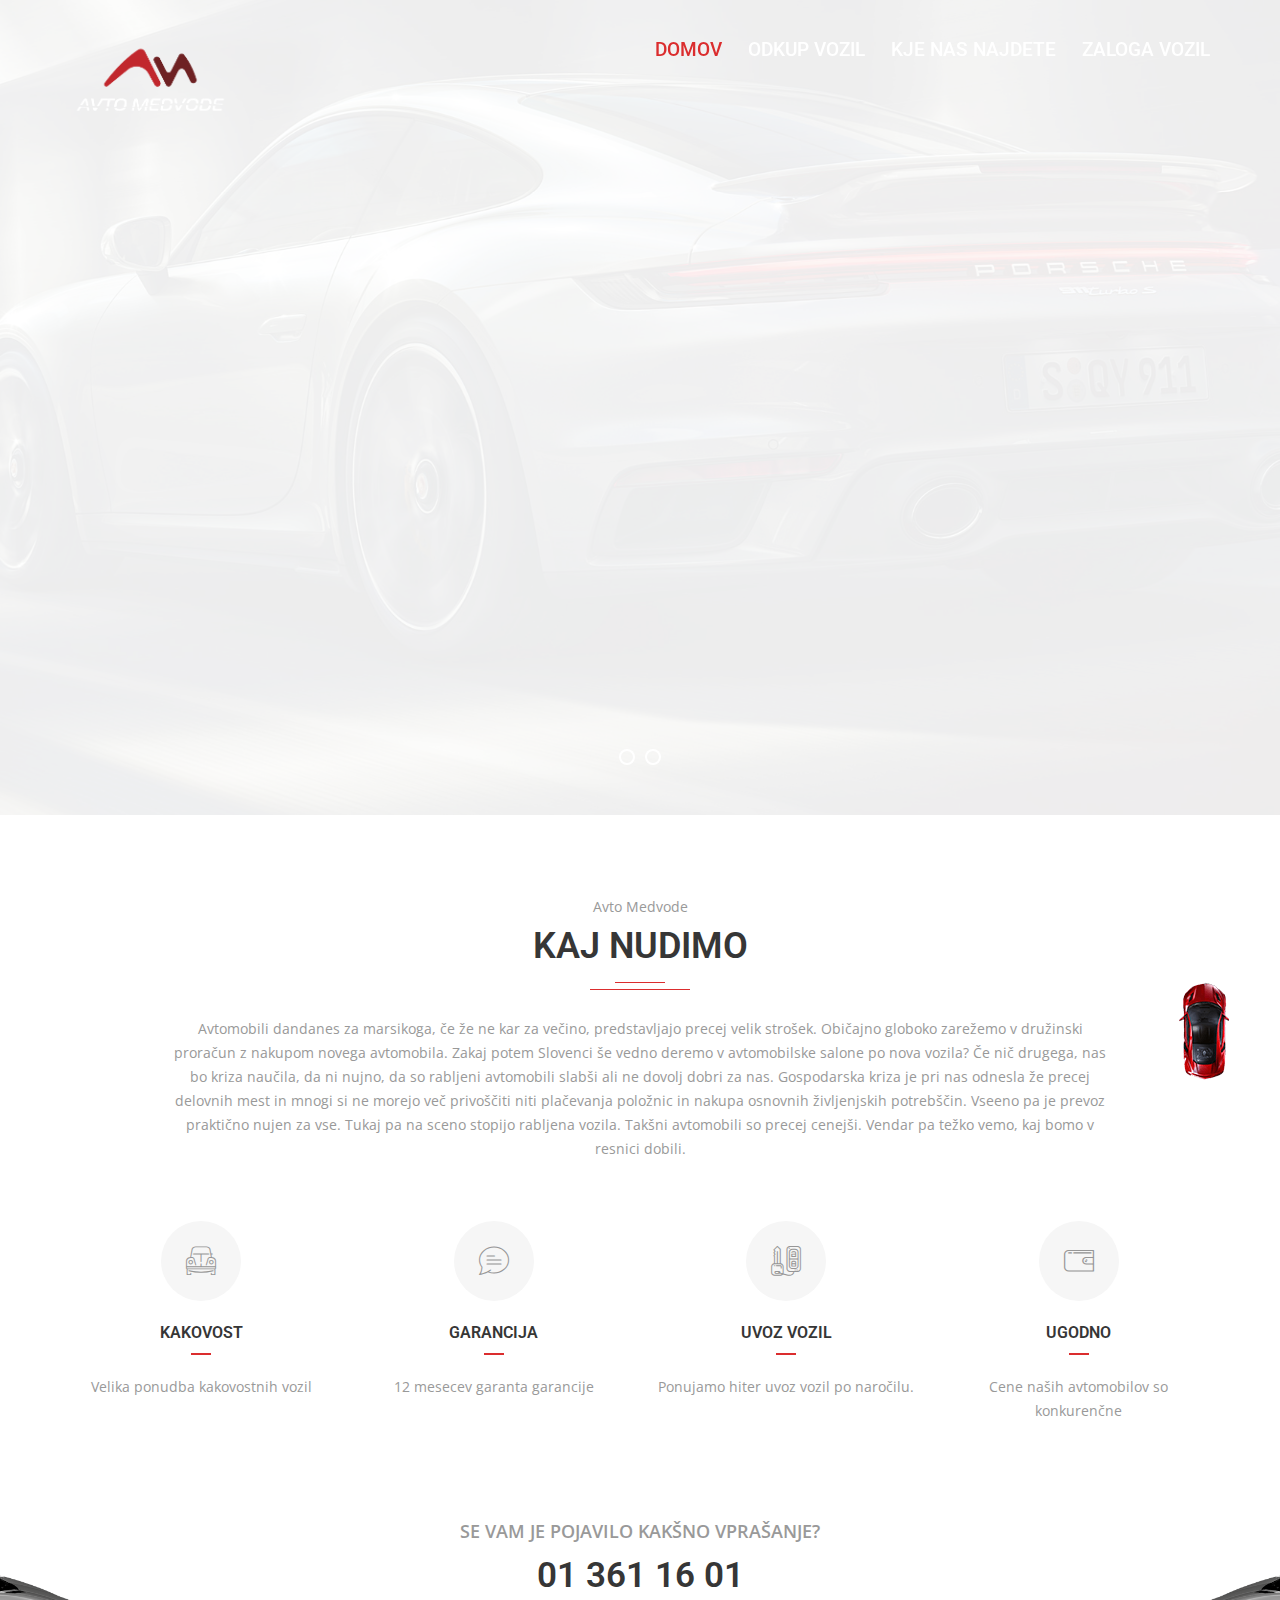
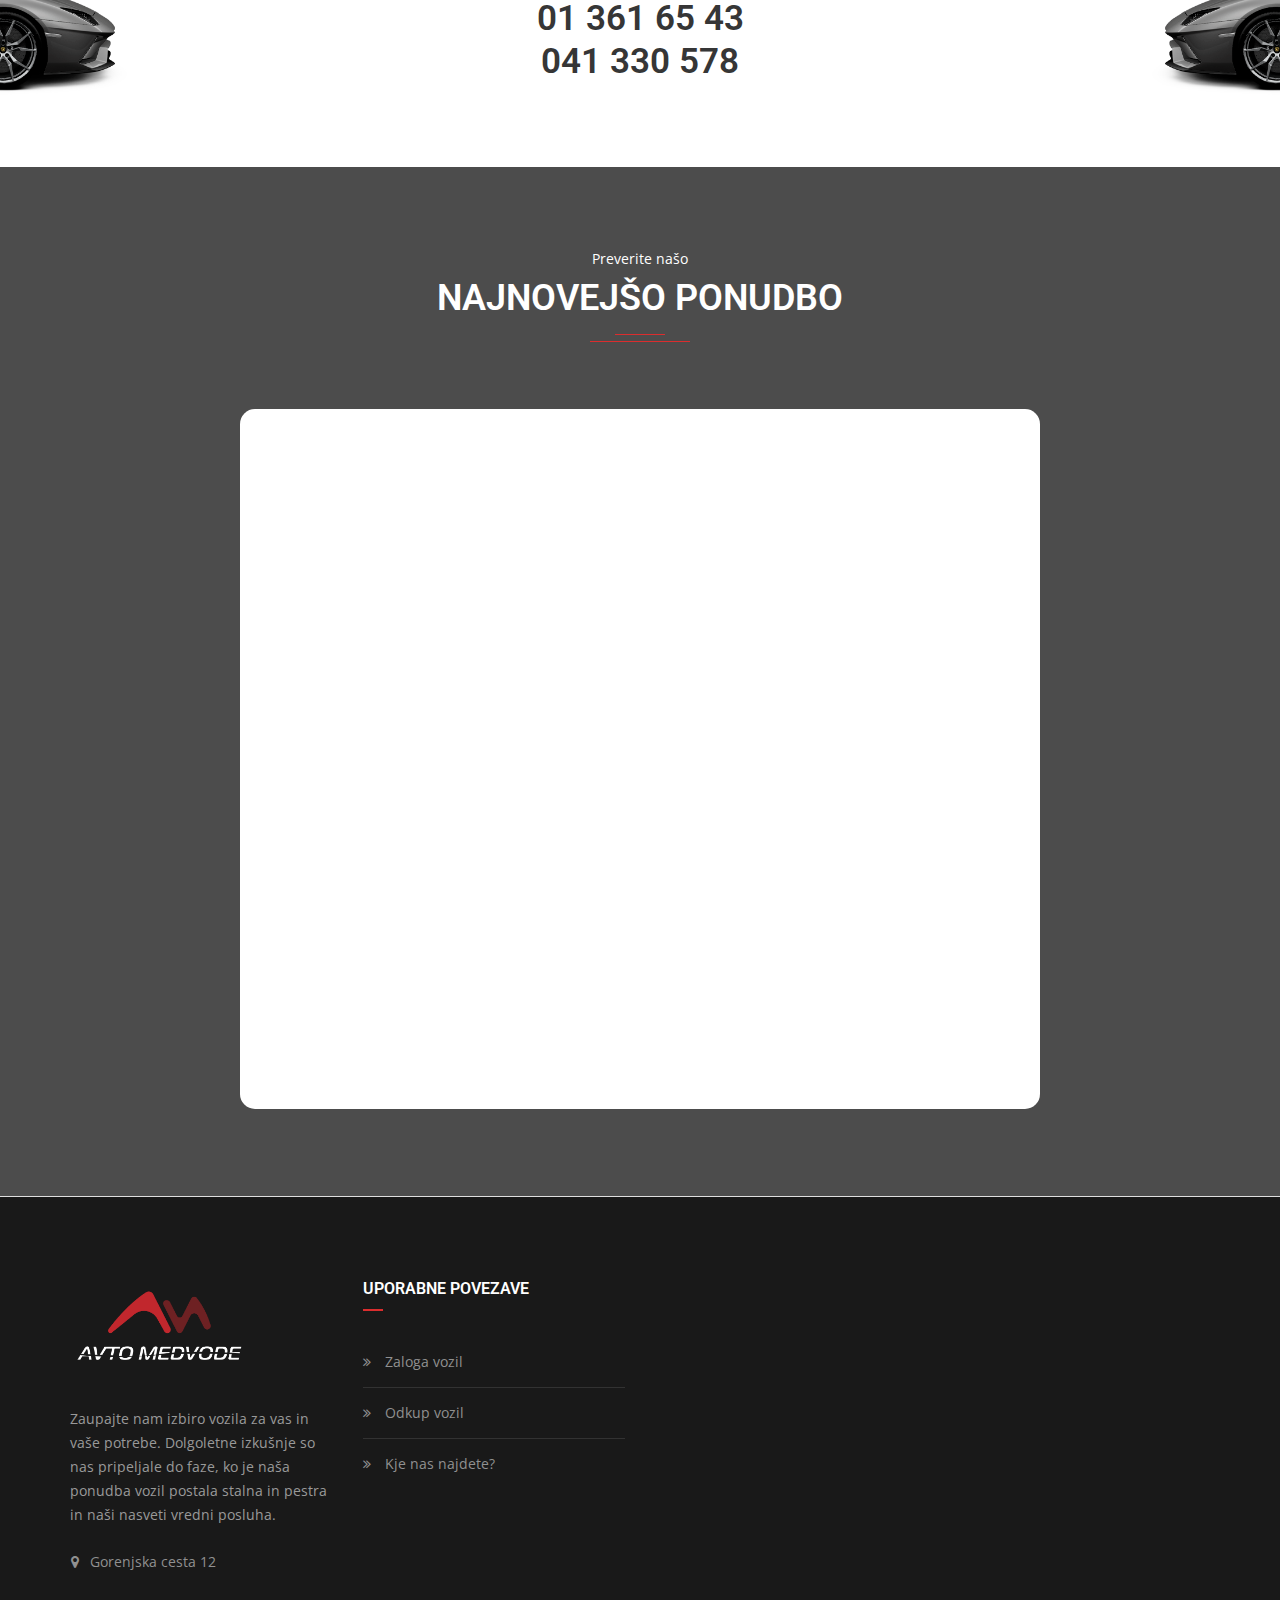
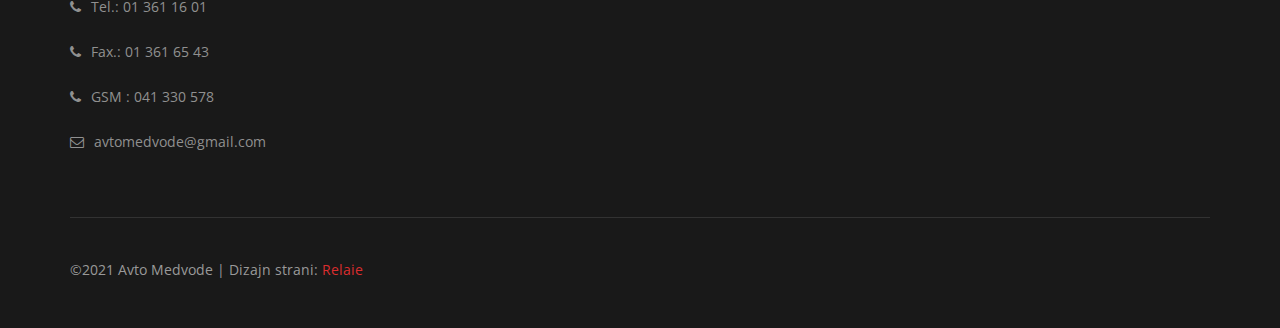
==== commit d84e42f4: "Update index.html" ====
--- a/index.html
+++ b/index.html
@@ -84,10 +84,10 @@
         <ul class="menu-links">
             <!-- active class -->
             <li class="active"><a style="font-size: 1.2rem;"href="index.html"> Domov </a></li>
-            <li ><a style="font-size: 1rem;"href="odkupvozil.html"> Odkup vozil </a></li>
+            <li ><a style="font-size: 1.2rem;"href="odkupvozil.html"> Odkup vozil </a></li>
             
-            <li ><a style="font-size: 1rem;"href="kontakt.html"> Kje nas najdete </a></li>
-            <li><a style="font-size: 1rem;"href="https://www.avto.net/Ads/results.asp?znamka=&model=&modelID=&tip=&znamka2=&model2=&tip2=&znamka3=&model3=&tip3=&cenaMin=0&cenaMax=999999&letnikMin=0&letnikMax=2090&bencin=0&starost2=999&oblika=0&ccmMin=0&ccmMax=99999&mocMin=&mocMax=&kmMin=0&kmMax=9999999&kwMin=0&kwMax=999999&motortakt=0&motorvalji=0&lokacija=0&sirina=0&dolzina=&dolzinaMIN=0&dolzinaMAX=100&nosilnostMIN=0&nosilnostMAX=999999&lezisc=&presek=0&premer=0&col=0&vijakov=0&EToznaka=0&vozilo=&airbag=&barva=&barvaint=&EQ1=1000000000&EQ2=1000000000&EQ3=1000000000&EQ4=1000000000&EQ5=1000000000&EQ6=1000001000&EQ7=1110100120&EQ8=1010000001&EQ9=1000000000&KAT=1010000000&PIA=&PIAzero=&PSLO=&akcija=0&paketgarancije=&broker=634&prikazkategorije=0&kategorija=0&zaloga=10&arhiv=0&presort=2&tipsort=DESC&stran=1&subSORT=1&subTIPSORT=ASC">Zaloga vozil</a></li>
+            <li ><a style="font-size: 1.2rem;"href="kontakt.html"> Kje nas najdete </a></li>
+            <li><a style="font-size: 1.2rem;"href="https://www.avto.net/Ads/results.asp?znamka=&model=&modelID=&tip=&znamka2=&model2=&tip2=&znamka3=&model3=&tip3=&cenaMin=0&cenaMax=999999&letnikMin=0&letnikMax=2090&bencin=0&starost2=999&oblika=0&ccmMin=0&ccmMax=99999&mocMin=&mocMax=&kmMin=0&kmMax=9999999&kwMin=0&kwMax=999999&motortakt=0&motorvalji=0&lokacija=0&sirina=0&dolzina=&dolzinaMIN=0&dolzinaMAX=100&nosilnostMIN=0&nosilnostMAX=999999&lezisc=&presek=0&premer=0&col=0&vijakov=0&EToznaka=0&vozilo=&airbag=&barva=&barvaint=&EQ1=1000000000&EQ2=1000000000&EQ3=1000000000&EQ4=1000000000&EQ5=1000000000&EQ6=1000001000&EQ7=1110100120&EQ8=1010000001&EQ9=1000000000&KAT=1010000000&PIA=&PIAzero=&PSLO=&akcija=0&paketgarancije=&broker=634&prikazkategorije=0&kategorija=0&zaloga=10&arhiv=0&presort=2&tipsort=DESC&stran=1&subSORT=1&subTIPSORT=ASC">Zaloga vozil</a></li>
             
             </ul>
            </div>
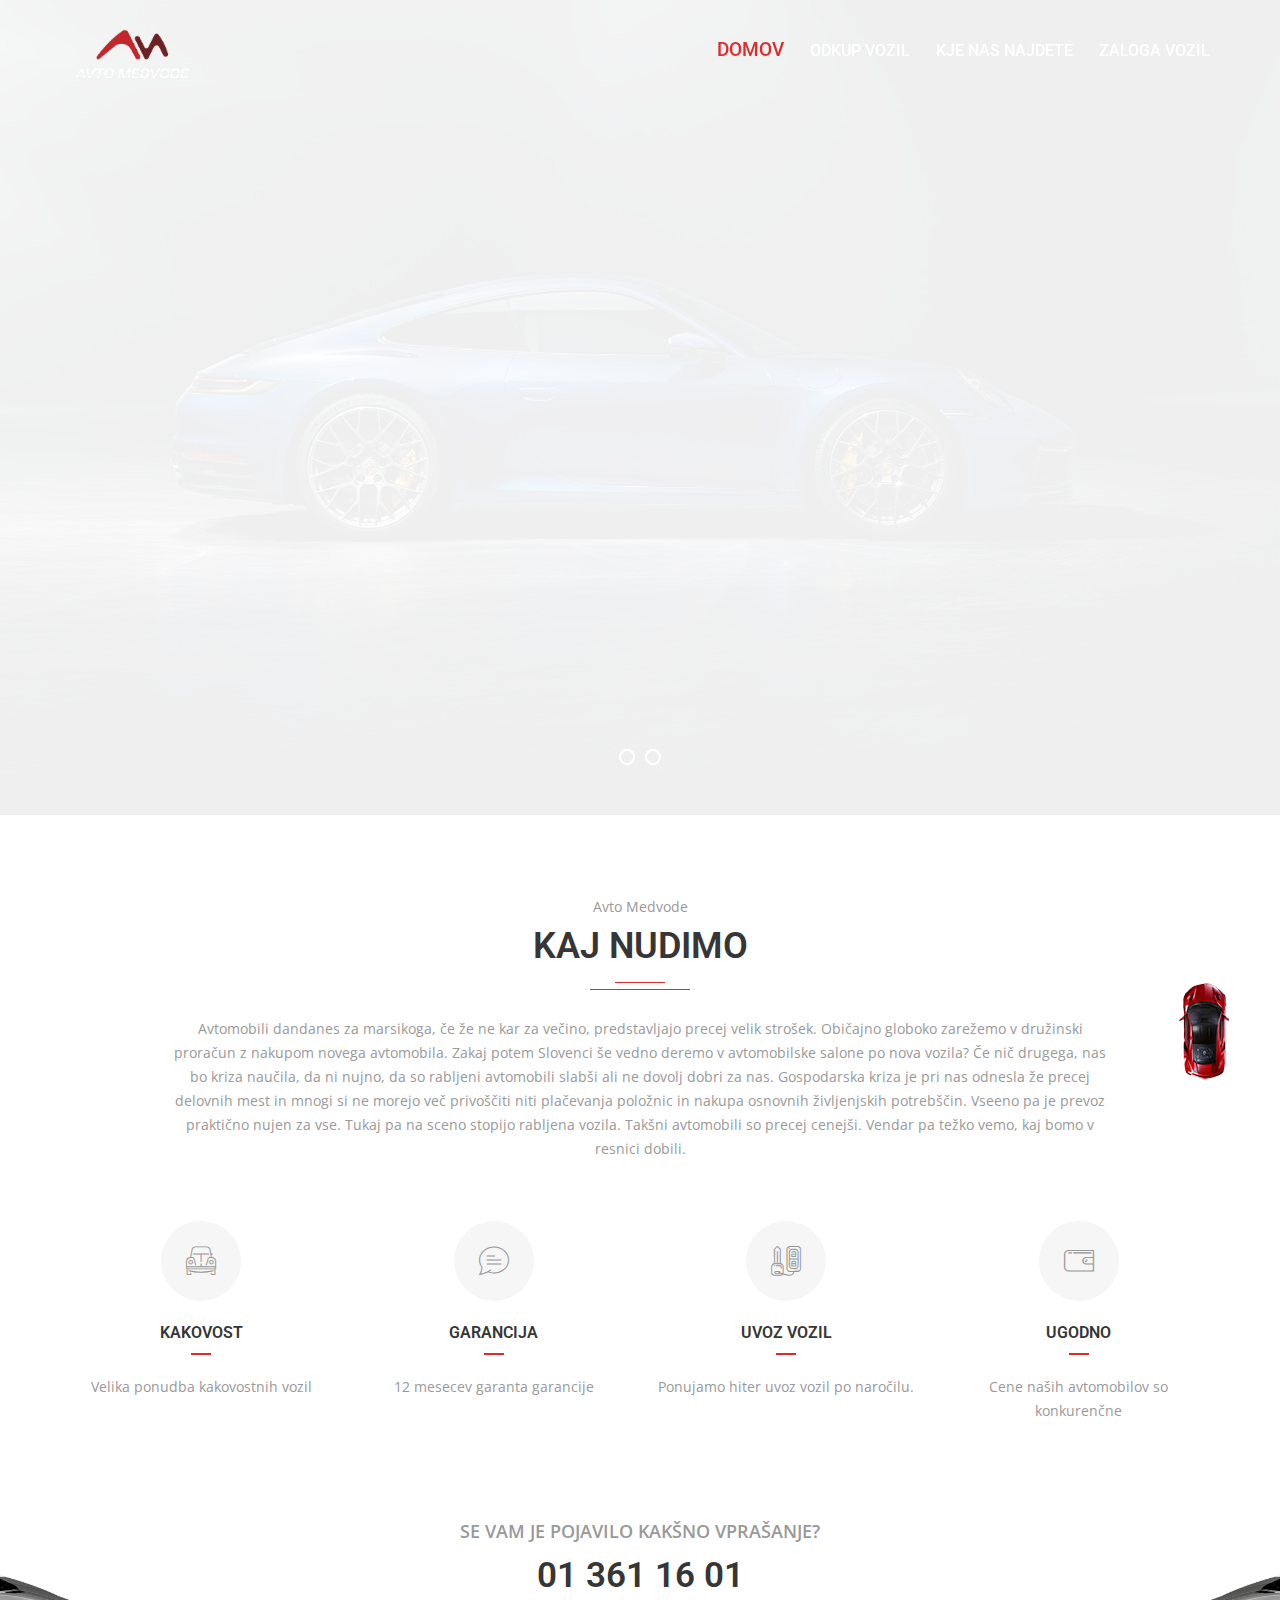
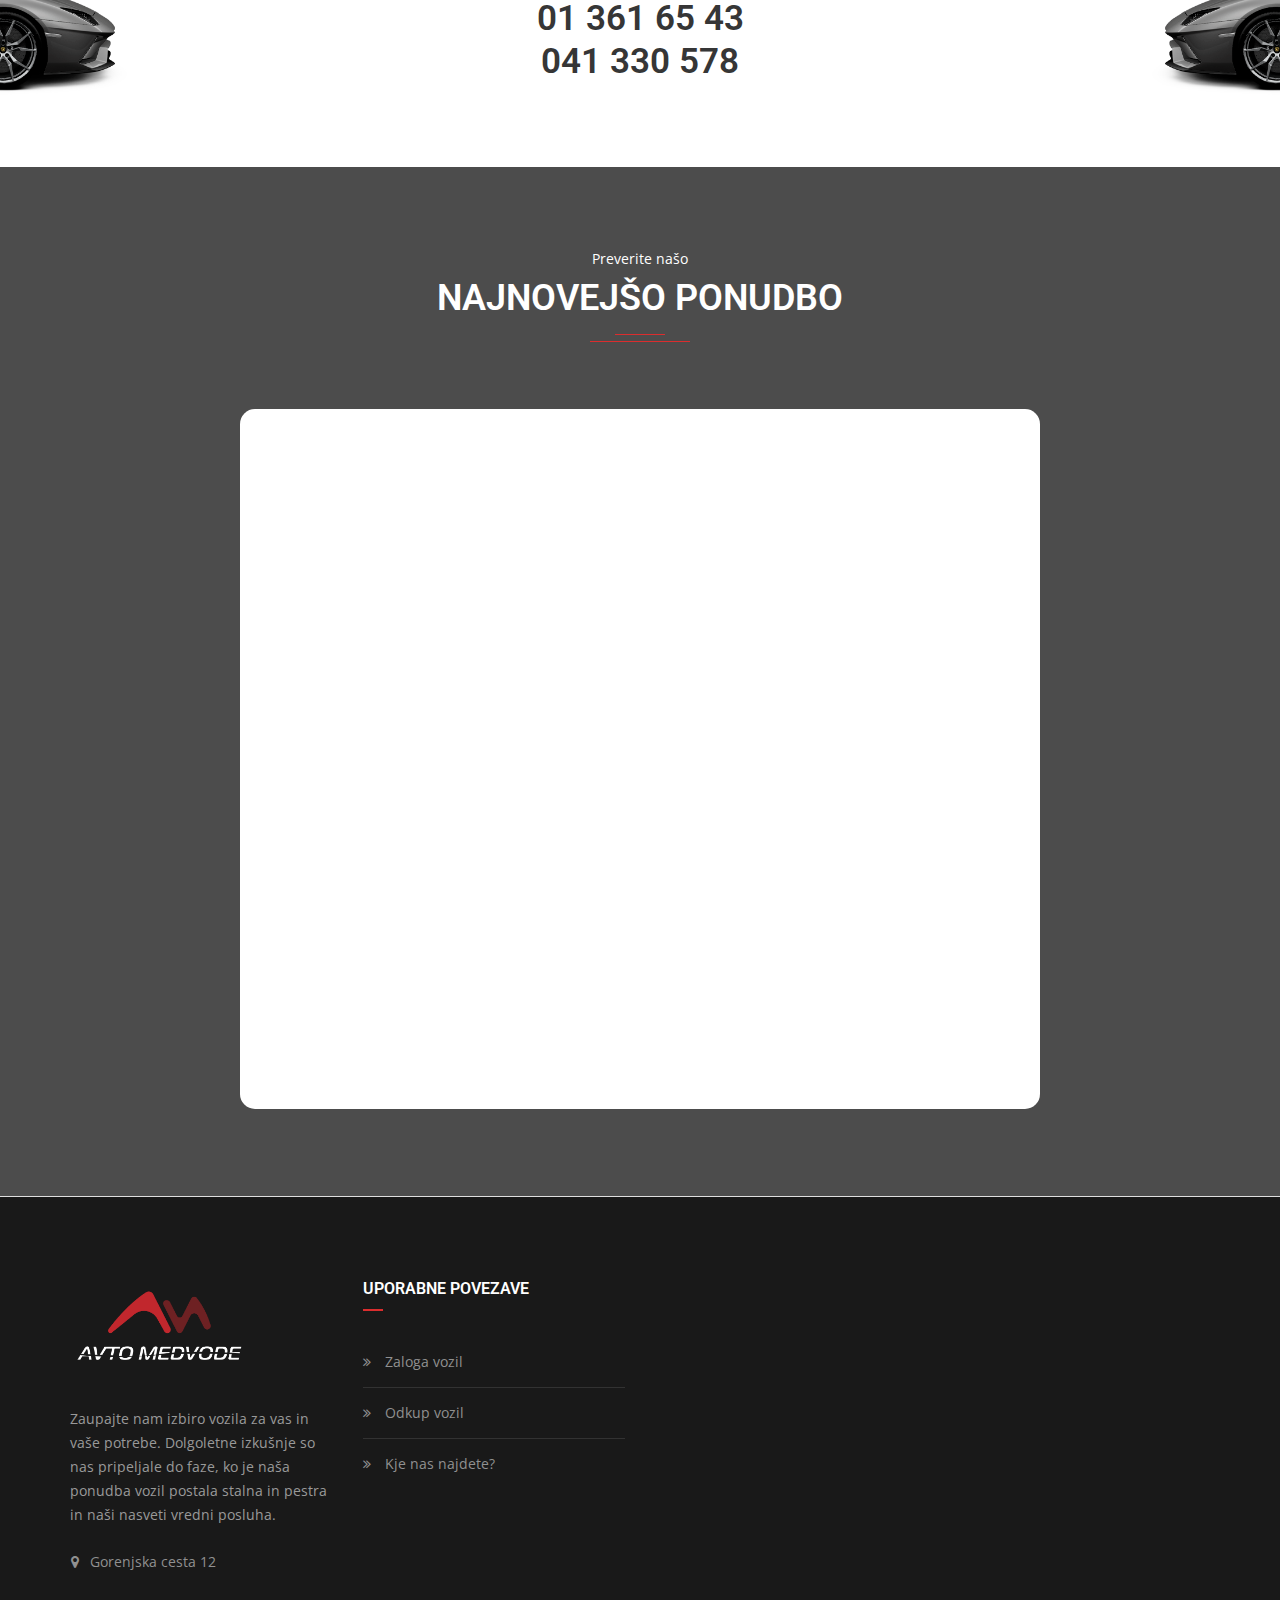
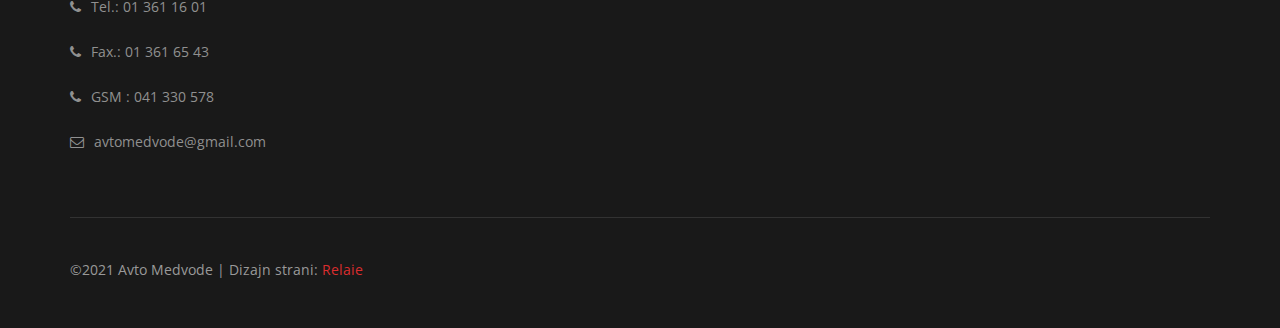
==== commit 9c441cc2: "Fixed logo size" ====
--- a/index.html
+++ b/index.html
@@ -77,17 +77,17 @@
         <ul class="menu-logo">
             <li>
               
-                <a href="index.html"><img style="height: 90px;"id="logo_img"  src="images/logo.png" alt="logo"> </a>
+                <a href="index.html"><img id="logo_img"  src="images/logo.png" alt="logo"> </a>
             </li>
         </ul>
         <!-- menu links -->
         <ul class="menu-links">
             <!-- active class -->
             <li class="active"><a style="font-size: 1.2rem;"href="index.html"> Domov </a></li>
-            <li ><a style="font-size: 1.2rem;"href="odkupvozil.html"> Odkup vozil </a></li>
+            <li ><a style="font-size: 1rem;"href="odkupvozil.html"> Odkup vozil </a></li>
             
-            <li ><a style="font-size: 1.2rem;"href="kontakt.html"> Kje nas najdete </a></li>
-            <li><a style="font-size: 1.2rem;"href="https://www.avto.net/Ads/results.asp?znamka=&model=&modelID=&tip=&znamka2=&model2=&tip2=&znamka3=&model3=&tip3=&cenaMin=0&cenaMax=999999&letnikMin=0&letnikMax=2090&bencin=0&starost2=999&oblika=0&ccmMin=0&ccmMax=99999&mocMin=&mocMax=&kmMin=0&kmMax=9999999&kwMin=0&kwMax=999999&motortakt=0&motorvalji=0&lokacija=0&sirina=0&dolzina=&dolzinaMIN=0&dolzinaMAX=100&nosilnostMIN=0&nosilnostMAX=999999&lezisc=&presek=0&premer=0&col=0&vijakov=0&EToznaka=0&vozilo=&airbag=&barva=&barvaint=&EQ1=1000000000&EQ2=1000000000&EQ3=1000000000&EQ4=1000000000&EQ5=1000000000&EQ6=1000001000&EQ7=1110100120&EQ8=1010000001&EQ9=1000000000&KAT=1010000000&PIA=&PIAzero=&PSLO=&akcija=0&paketgarancije=&broker=634&prikazkategorije=0&kategorija=0&zaloga=10&arhiv=0&presort=2&tipsort=DESC&stran=1&subSORT=1&subTIPSORT=ASC">Zaloga vozil</a></li>
+            <li ><a style="font-size: 1rem;"href="kontakt.html"> Kje nas najdete </a></li>
+            <li><a style="font-size: 1rem;"href="https://www.avto.net/Ads/results.asp?znamka=&model=&modelID=&tip=&znamka2=&model2=&tip2=&znamka3=&model3=&tip3=&cenaMin=0&cenaMax=999999&letnikMin=0&letnikMax=2090&bencin=0&starost2=999&oblika=0&ccmMin=0&ccmMax=99999&mocMin=&mocMax=&kmMin=0&kmMax=9999999&kwMin=0&kwMax=999999&motortakt=0&motorvalji=0&lokacija=0&sirina=0&dolzina=&dolzinaMIN=0&dolzinaMAX=100&nosilnostMIN=0&nosilnostMAX=999999&lezisc=&presek=0&premer=0&col=0&vijakov=0&EToznaka=0&vozilo=&airbag=&barva=&barvaint=&EQ1=1000000000&EQ2=1000000000&EQ3=1000000000&EQ4=1000000000&EQ5=1000000000&EQ6=1000001000&EQ7=1110100120&EQ8=1010000001&EQ9=1000000000&KAT=1010000000&PIA=&PIAzero=&PSLO=&akcija=0&paketgarancije=&broker=634&prikazkategorije=0&kategorija=0&zaloga=10&arhiv=0&presort=2&tipsort=DESC&stran=1&subSORT=1&subTIPSORT=ASC">Zaloga vozil</a></li>
             
             </ul>
            </div>
@@ -112,7 +112,7 @@
     <ul>  <!-- SLIDE  -->
         <li data-index="rs-5" data-transition="fade" data-slotamount="default" data-hideafterloop="0" data-hideslideonmobile="off"  data-easein="default" data-easeout="default" data-masterspeed="default"  data-thumb="revolution/assets/100x50_3176d-road-bg.jpg"  data-rotate="0"  data-saveperformance="off"  data-title="Slide" data-param1="" data-param2="" data-param3="" data-param4="" data-param5="" data-param6="" data-param7="" data-param8="" data-param9="" data-param10="" data-description="">
         <!-- MAIN IMAGE -->
-            <img src="revolution/assets/3176d-road-bg.jpg"  alt=""  data-bgposition="center center" data-bgfit="cover" data-bgrepeat="no-repeat" class="rev-slidebg" data-no-retina>
+            <img src="revolution/assets/bg.jpg"  alt=""  data-bgposition="center center" data-bgfit="cover" data-bgrepeat="no-repeat" class="rev-slidebg" data-no-retina>
         <!-- LAYERS -->
 
         <!-- LAYER NR. 1 -->
@@ -169,7 +169,7 @@
       <!-- SLIDE  -->
         <li data-index="rs-6" data-transition="fade" data-slotamount="default" data-hideafterloop="0" data-hideslideonmobile="off"  data-easein="default" data-easeout="default" data-masterspeed="default"  data-thumb="revolution/assets/100x50_3176d-road-bg.jpg"  data-rotate="0"  data-saveperformance="off"  data-title="Slide" data-param1="" data-param2="" data-param3="" data-param4="" data-param5="" data-param6="" data-param7="" data-param8="" data-param9="" data-param10="" data-description="">
         <!-- MAIN IMAGE -->
-            <img src="revolution/assets/3176d-road-bg.jpg"  alt=""  data-bgposition="center center" data-bgfit="cover" data-bgrepeat="no-repeat" class="rev-slidebg" data-no-retina>
+            <img src="revolution/assets/bg.jpg"  alt=""  data-bgposition="center center" data-bgfit="cover" data-bgrepeat="no-repeat" class="rev-slidebg" data-no-retina>
         <!-- LAYERS -->
 
         <!-- LAYER NR. 1 -->
@@ -336,7 +336,7 @@
       </div>
     </div>
    </div>
-   <iframe class="avtonet-iframe" src="https://www.avto.net/_dealerpages/results.asp?znamka=&model=&tip=&cenaMin=&cenaMax=&letnikMin=&letnikMax=&bencin=&garancija=&automatic=&presort=3&tipsort=ASC&star=3&karambolirano=&oglasrubrika=1&izpis=1&najem=garancija=&broker=634&oblika=0&subKat=0&dimenzije=0&akcija=0&stran=1&subSORT=3&subTIPSORT=DESC" width="800px" height="700px"style="border: 50px; border-radius: 15px; background: #FFFFFF" frameborder="no"></iframe>
+   <iframe class="avtonet-iframe" src="https://www.avto.net/Ads/results.asp?znamka=&model=&modelID=&tip=&znamka2=&model2=&tip2=&znamka3=&model3=&tip3=&cenaMin=0&cenaMax=999999&letnikMin=0&letnikMax=2090&bencin=0&starost2=999&oblika=0&ccmMin=0&ccmMax=99999&mocMin=&mocMax=&kmMin=0&kmMax=9999999&kwMin=0&kwMax=999999&motortakt=0&motorvalji=0&lokacija=0&sirina=0&dolzina=&dolzinaMIN=0&dolzinaMAX=100&nosilnostMIN=0&nosilnostMAX=999999&lezisc=&presek=0&premer=0&col=0&vijakov=0&EToznaka=0&vozilo=&airbag=&barva=&barvaint=&EQ1=1000000000&EQ2=1000000000&EQ3=1000000000&EQ4=1000000000&EQ5=1000000000&EQ6=1000001000&EQ7=1110100120&EQ8=1010000001&EQ9=1000000000&KAT=1010000000&PIA=&PIAzero=&PSLO=&akcija=0&paketgarancije=&broker=634&prikazkategorije=0&kategorija=0&zaloga=10&arhiv=0&presort=2&tipsort=DESC&stran=1&subNAJEM=2" width="800px" height="700px"style="border: 50px; border-radius: 15px; background: #FFFFFF" frameborder="no"></iframe>
 </section>   
 
 <!--=================================
--- a/css/mega-menu/mega_menu.css
+++ b/css/mega-menu/mega_menu.css
@@ -1415,7 +1415,7 @@
     margin: 0px;
   }
   .mega-menu.desktopTopFixed .menu-list-items .menu-logo > li > a img {
-    height: 32px;
+    height: 45px;
     padding-top: 0px;
     /*margin: 15px 0px;*/
     /*width: 75%;*/
--- a/css/style.css
+++ b/css/style.css
@@ -271,8 +271,8 @@
 .topbar-right li i { padding-right: 5px; }
 
 /*mega-menu*/
-.mega-menu .menu-logo { padding: 36px 0px; }
-.mega-menu .menu-logo img { height: 60px; }
+.mega-menu .menu-logo { padding: 20px 0px; }
+.mega-menu .menu-logo img { height: 70px; }
 .mega-menu .menu-links > li { line-height: 102px; }
 .mega-menu .menu-links > li > a { /*line-height: 102px*/; text-transform: uppercase; font-size: 13px; font-weight: 500; }
 .mega-menu .drop-down-multilevel.right-menu { right: 0px; }
--- a/css/responsive.css
+++ b/css/responsive.css
@@ -133,8 +133,8 @@
 /* home 1 */
 #header .topbar-left.text-left, #header .topbar-right.text-right { text-align: center; }
 .mega-menu .menu-logo > li > a { padding: 0px;  }
-.mega-menu .menu-logo { padding: 20px 0; }
-.mega-menu .menu-logo img { height: 45px; }
+.mega-menu .menu-logo { padding: 5px 0; }
+.mega-menu .menu-logo img { height: 60px; }
 .mega-menu .menu-mobile-collapse-trigger { margin-top: 9px; }
 .mega-menu .menu-links { border:1px solid #e3e3e3; }
 .mega-menu .menu-links > li { line-height: 44px; }
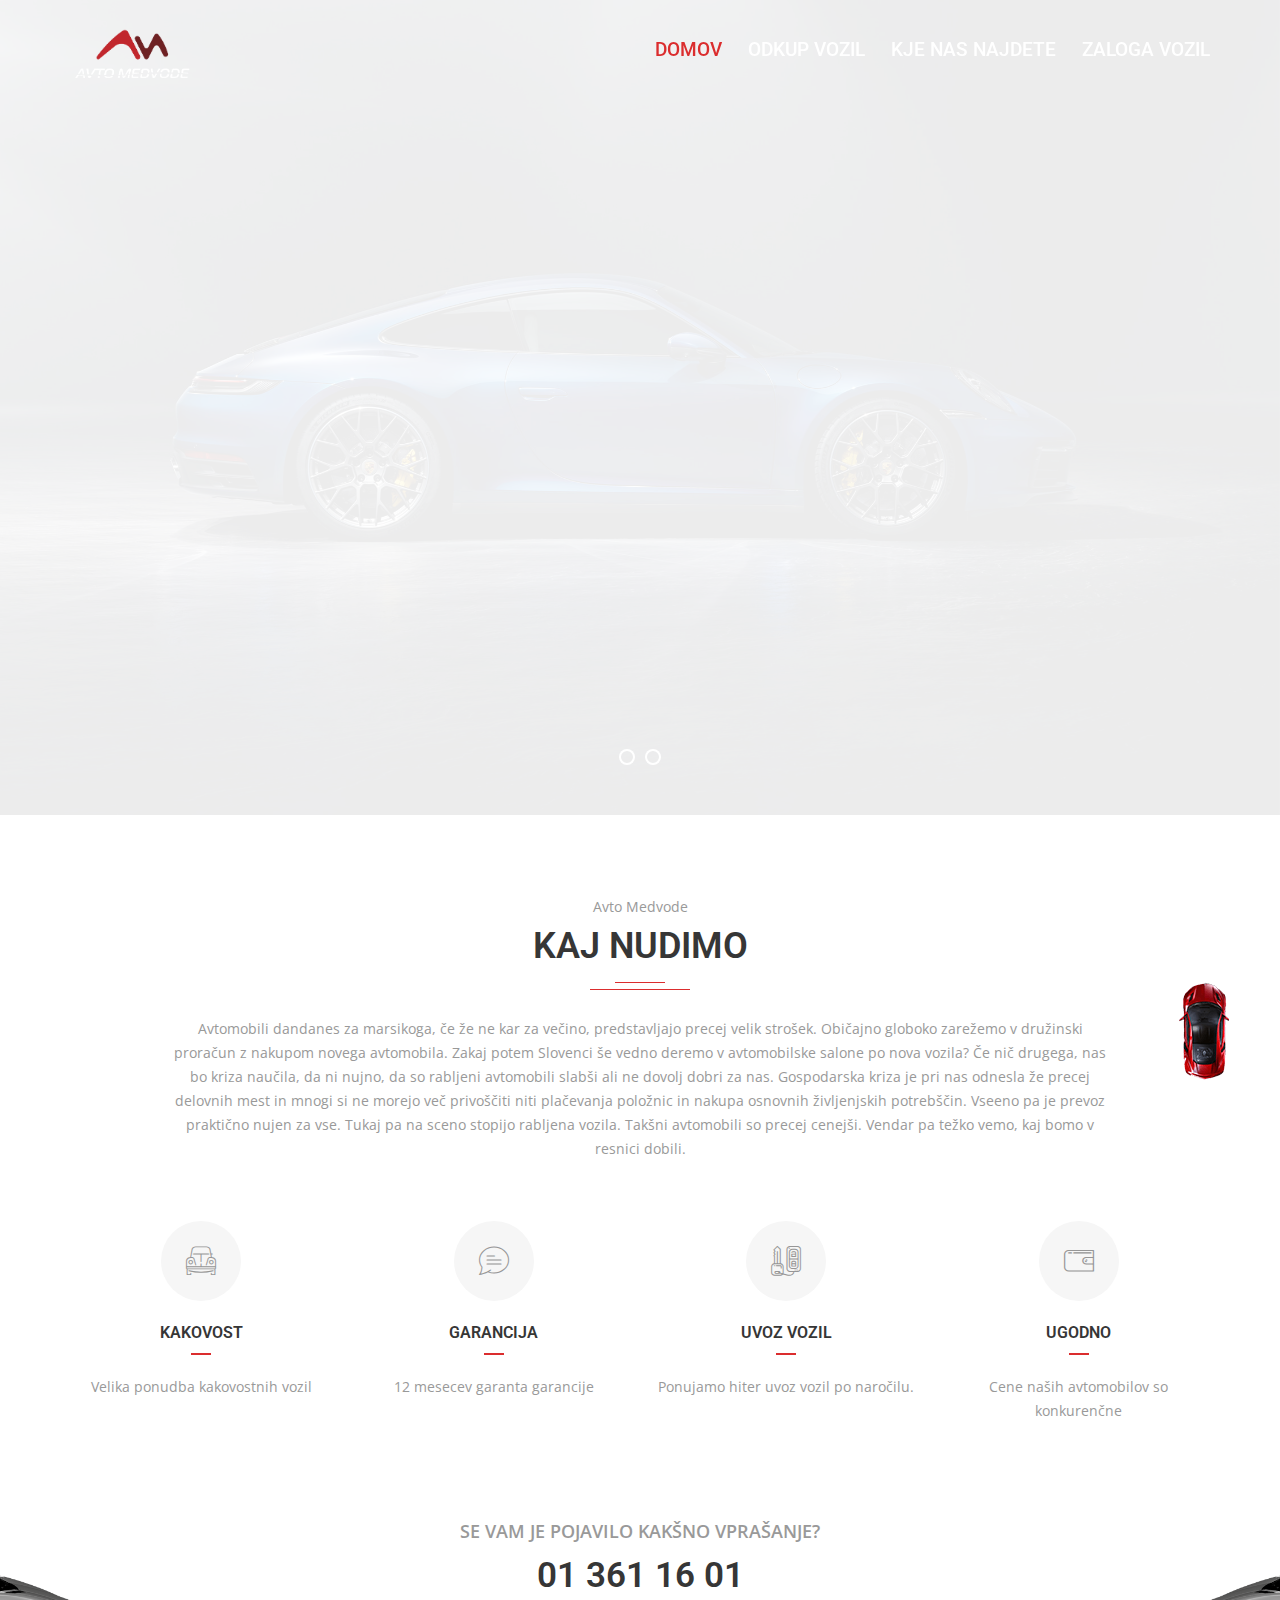
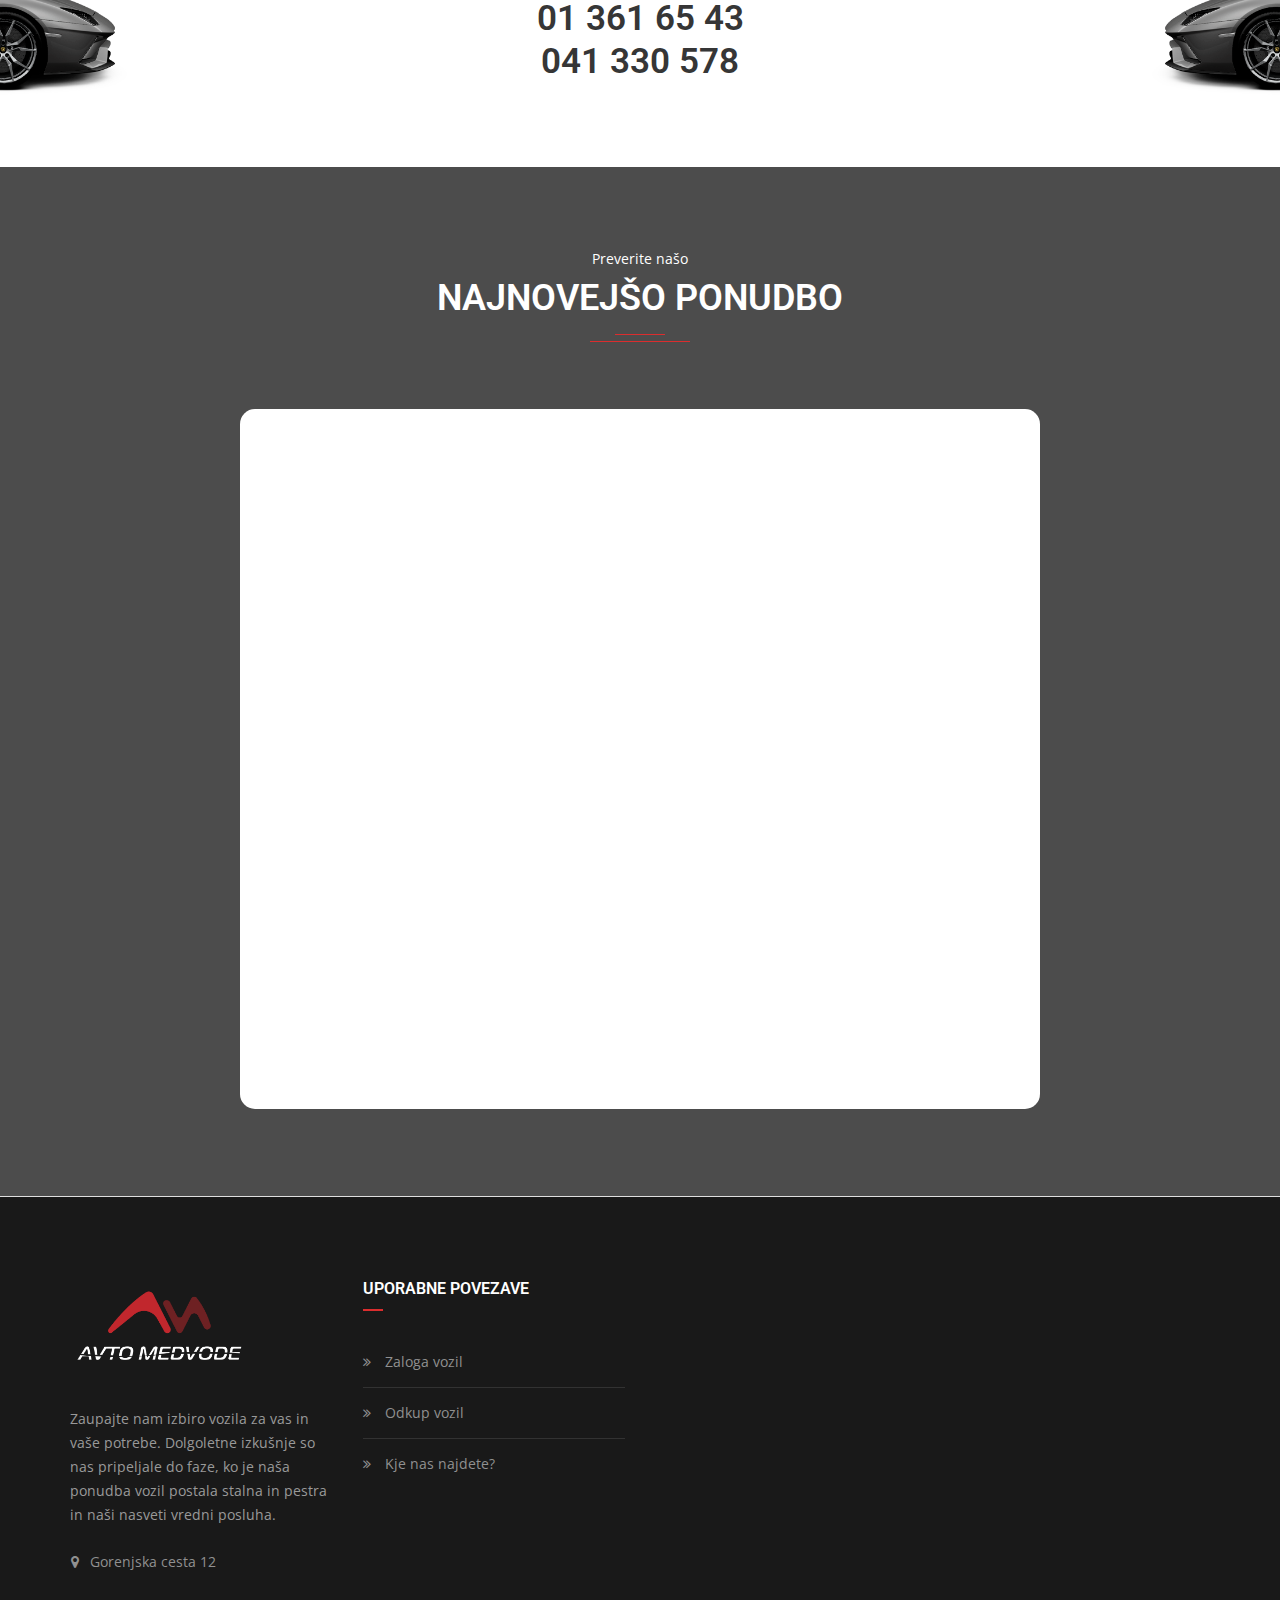
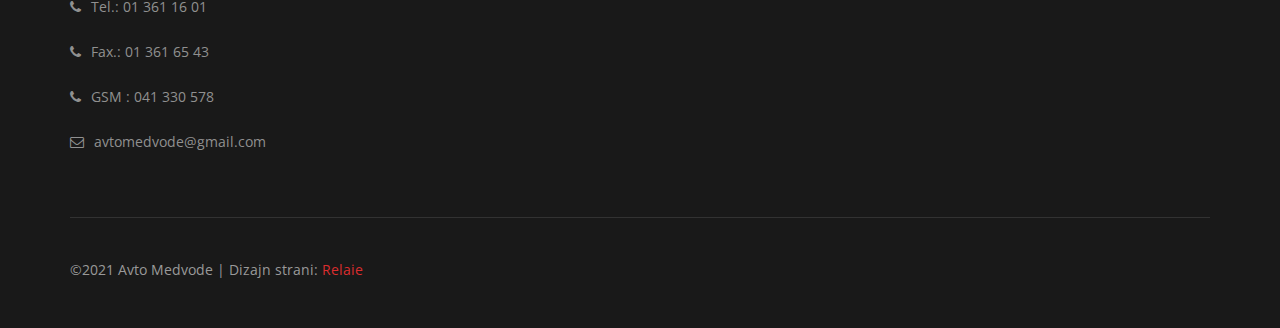
==== commit c84c8ad1: "Merge branch 'main' of https://github.com/galjeza/avtomedvode into main" ====
--- a/index.html
+++ b/index.html
@@ -84,10 +84,10 @@
         <ul class="menu-links">
             <!-- active class -->
             <li class="active"><a style="font-size: 1.2rem;"href="index.html"> Domov </a></li>
-            <li ><a style="font-size: 1rem;"href="odkupvozil.html"> Odkup vozil </a></li>
+            <li ><a style="font-size: 1.2rem;"href="odkupvozil.html"> Odkup vozil </a></li>
             
-            <li ><a style="font-size: 1rem;"href="kontakt.html"> Kje nas najdete </a></li>
-            <li><a style="font-size: 1rem;"href="https://www.avto.net/Ads/results.asp?znamka=&model=&modelID=&tip=&znamka2=&model2=&tip2=&znamka3=&model3=&tip3=&cenaMin=0&cenaMax=999999&letnikMin=0&letnikMax=2090&bencin=0&starost2=999&oblika=0&ccmMin=0&ccmMax=99999&mocMin=&mocMax=&kmMin=0&kmMax=9999999&kwMin=0&kwMax=999999&motortakt=0&motorvalji=0&lokacija=0&sirina=0&dolzina=&dolzinaMIN=0&dolzinaMAX=100&nosilnostMIN=0&nosilnostMAX=999999&lezisc=&presek=0&premer=0&col=0&vijakov=0&EToznaka=0&vozilo=&airbag=&barva=&barvaint=&EQ1=1000000000&EQ2=1000000000&EQ3=1000000000&EQ4=1000000000&EQ5=1000000000&EQ6=1000001000&EQ7=1110100120&EQ8=1010000001&EQ9=1000000000&KAT=1010000000&PIA=&PIAzero=&PSLO=&akcija=0&paketgarancije=&broker=634&prikazkategorije=0&kategorija=0&zaloga=10&arhiv=0&presort=2&tipsort=DESC&stran=1&subSORT=1&subTIPSORT=ASC">Zaloga vozil</a></li>
+            <li ><a style="font-size: 1.2rem;"href="kontakt.html"> Kje nas najdete </a></li>
+            <li><a style="font-size: 1.2rem;"href="https://www.avto.net/Ads/results.asp?znamka=&model=&modelID=&tip=&znamka2=&model2=&tip2=&znamka3=&model3=&tip3=&cenaMin=0&cenaMax=999999&letnikMin=0&letnikMax=2090&bencin=0&starost2=999&oblika=0&ccmMin=0&ccmMax=99999&mocMin=&mocMax=&kmMin=0&kmMax=9999999&kwMin=0&kwMax=999999&motortakt=0&motorvalji=0&lokacija=0&sirina=0&dolzina=&dolzinaMIN=0&dolzinaMAX=100&nosilnostMIN=0&nosilnostMAX=999999&lezisc=&presek=0&premer=0&col=0&vijakov=0&EToznaka=0&vozilo=&airbag=&barva=&barvaint=&EQ1=1000000000&EQ2=1000000000&EQ3=1000000000&EQ4=1000000000&EQ5=1000000000&EQ6=1000001000&EQ7=1110100120&EQ8=1010000001&EQ9=1000000000&KAT=1010000000&PIA=&PIAzero=&PSLO=&akcija=0&paketgarancije=&broker=634&prikazkategorije=0&kategorija=0&zaloga=10&arhiv=0&presort=2&tipsort=DESC&stran=1&subSORT=1&subTIPSORT=ASC">Zaloga vozil</a></li>
             
             </ul>
            </div>
